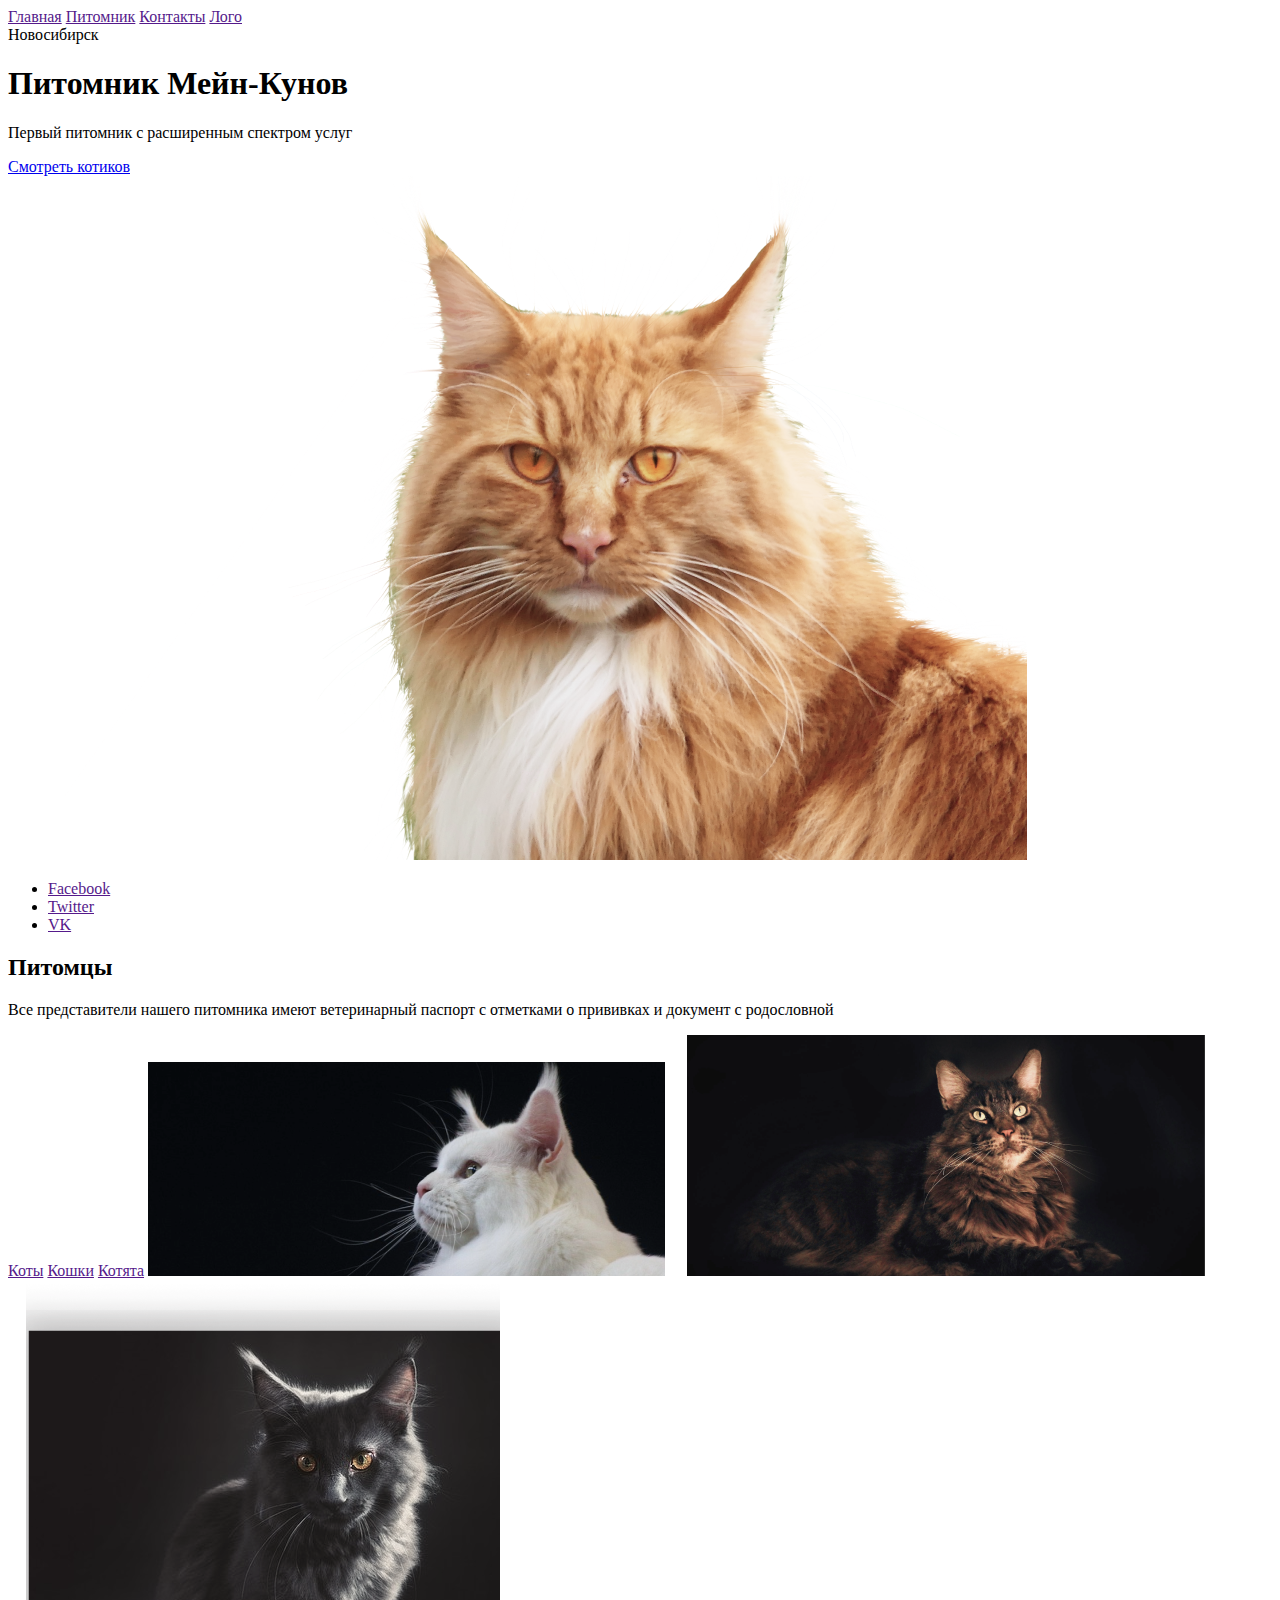
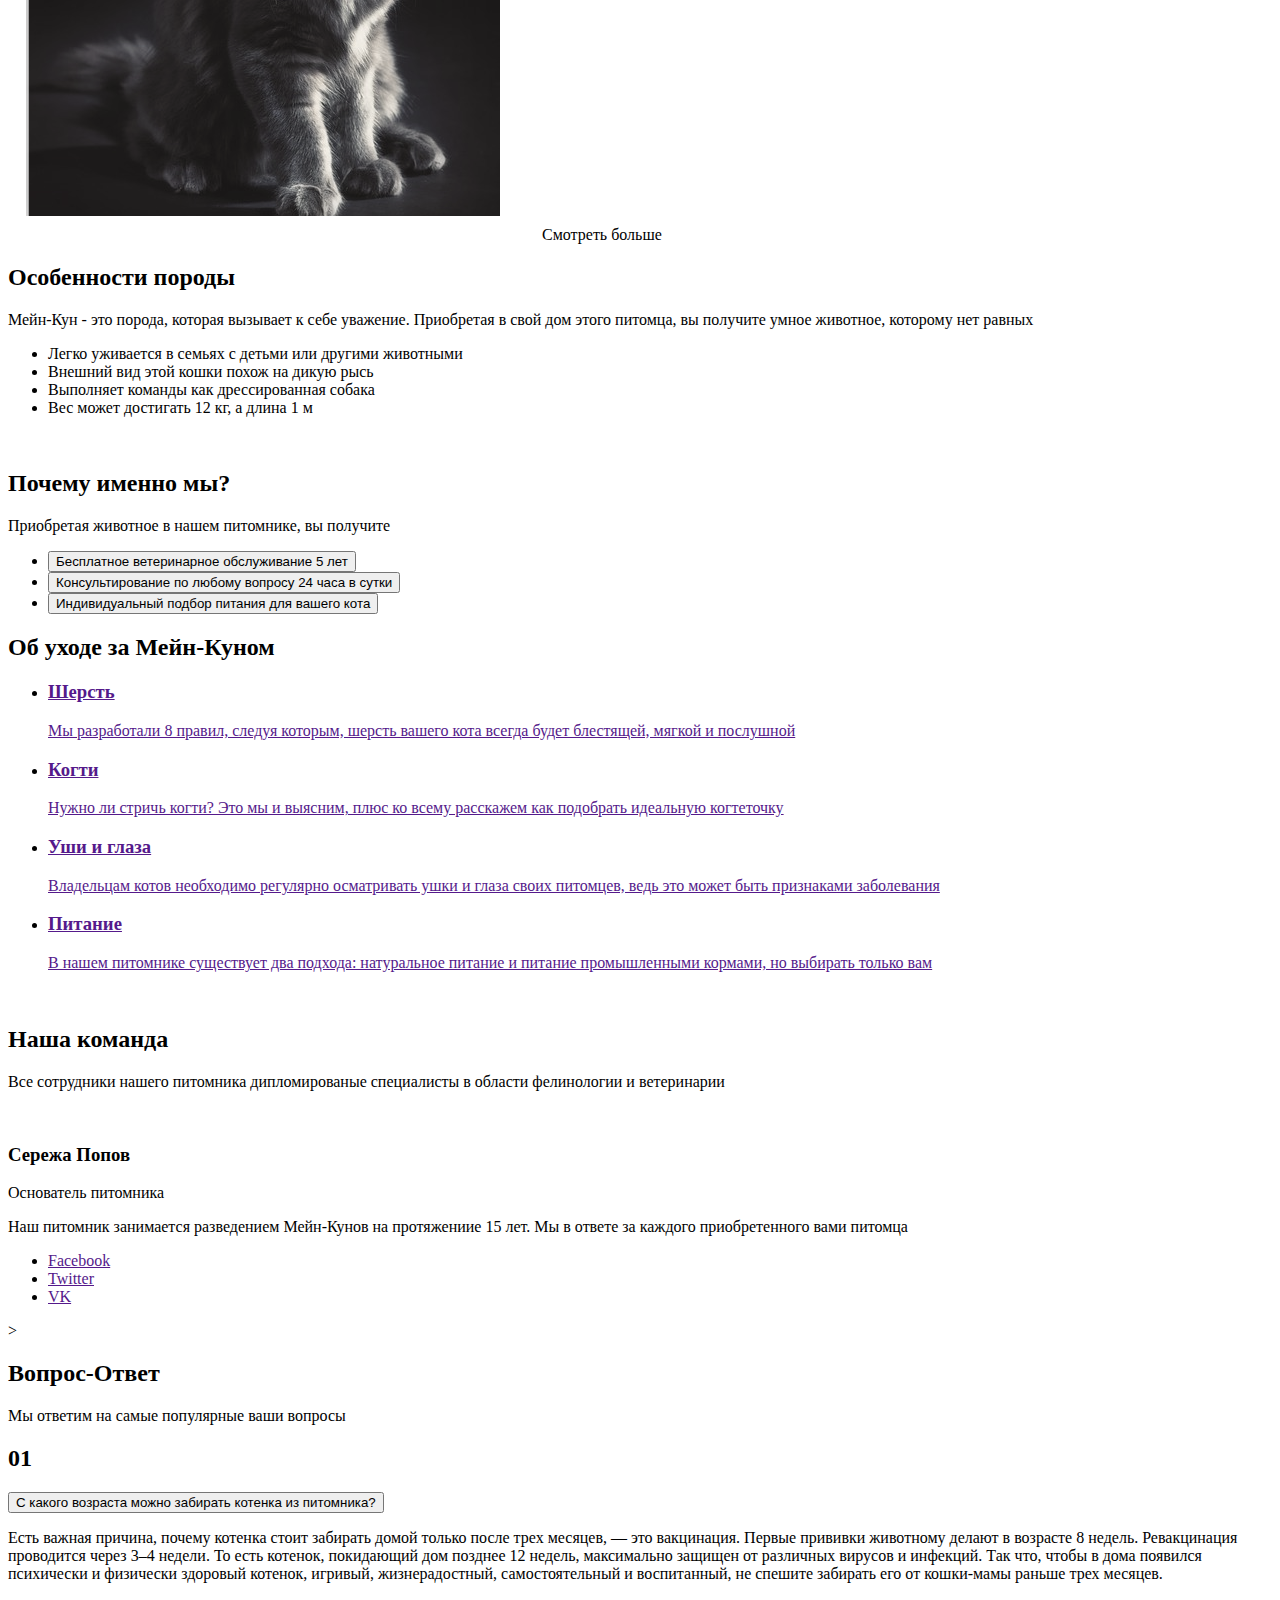
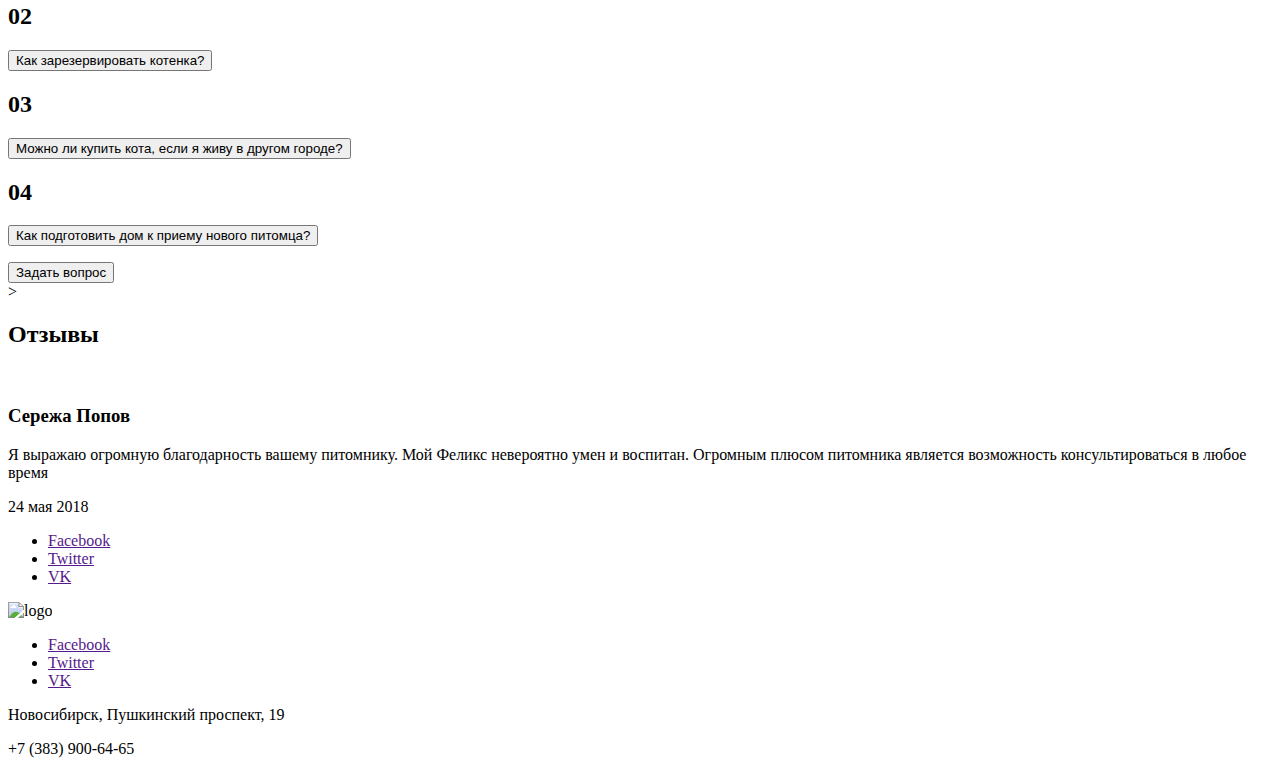
==== src/index.html @ afd48fa8 "first steps on scss" ====
<!DOCTYPE html>
<html lang="ru">
<head>
    <meta charset="UTF-8">
    <meta http-equiv="X-UA-Compatible" content="IE=edge">
    <meta name="viewport" content="width=device-width, initial-scale=1.0">
    <title>Питомник Мейн-Кунов</title>
</head>
<body class = "page">

    <header class = "header page__header">
        <div class="container">
            <nav class="nav__menu">
                <a href="" class="nav__menu-link">Главная</a>
                <a href="" class="nav__menu-link">Питомник</a>
                <a href="" class="nav__menu-link">Контакты</a>
                <a href="" class="nav__menu-logo">Лого</a>
            </nav>
            <div class="header__inner">     
                <span class = "header__inner-city txt">Новосибирск</span>
                <h1 class="header__inner-title">Питомник Мейн-Кунов</h1>
                <p class = "header__inner-pref txt">Первый питомник с расширенным спектром услуг</p>
                <a href="#" class="header__inner-link button">Смотреть котиков</a>
            </div> 
            <img src="img/MainCoon.png" alt="" class="header-cat">
        </div>
        <ul class="header__social">
            <li><a href="" class="header__social-link">Facebook</a></li>
            <li><a href="" class="header__social-link">Twitter</a></li>
            <li><a href="" class="header__social-link">VK</a></li>
        </ul>
    </header>

    <main class = "main page__main">

        <div class="container">

            <section class="main__pets"> <!--Питомцы-->
                <h2 class="main__pets-title title">Питомцы</h2>
                <p class="main__pets-pref txt">Все представители нашего питомника имеют ветеринарный паспорт с отметками о прививках и документ с родословной</p>
                <a href="" class="main__pets-menu">Коты</a>
                <a href="" class="main__pets-menu">Кошки</a>
                <a href="" class="main__pets-menu">Котята</a>
                <img src="img/MaskGroup.png" alt="Кот">
                <img src="img/MaskGroup0.png" alt="Кот">
                <img src="img/MaskGroup1.png" alt="Кот">
                <a class="main__pets-link button">Смотреть больше</a>
                <h2 class="h2">Особенности породы</h2>
                <p class="p-pets">Мейн-Кун - это порода, которая вызывает к себе уважение. Приобретая в свой дом этого питомца, вы получите умное животное, которому нет равных </p>
                <ul>
                    <li>Легко уживается в семьях с детьми или другими животными</li>
                    <li>Внешний вид этой кошки похож на дикую рысь</li>
                    <li>Выполняет команды как дрессированная собака</li>
                    <li>Вес может достигать 12 кг, а длина 1 м</li>
                </ul>
                <img src="http://placehold.it/200x50" alt="">
            </section>

            <section class="we"> <!--О нас-->
                <h2 class = "h2">Почему именно мы?</h2>
                <p class="p-pets">Приобретая  животное в нашем питомнике, вы получите</p>
                <ul>
                    <li><button class="btn-we"><img src="http://placehold.it/200x50" alt="">Бесплатное ветеринарное обслуживание 5 лет</button></li>
                    <li><button class="btn-we"><img src="http://placehold.it/200x50" alt="">Консультирование по любому вопросу 24 часа в сутки</button></li>
                    <li><button class="btn-we"><img src="http://placehold.it/200x50" alt="">Индивидуальный подбор питания для вашего кота</button></li>
                </ul>
            </section>

            <section class="care"> <!--Об уходе-->
                <h2 class="h2">Об уходе за Мейн-Куном</h2>
                <ul>
                    <li><a href="" class="a-care"><h3 class="h3">Шерсть</h3><p class="p-care">Мы разработали 8 правил, следуя которым, шерсть вашего кота всегда будет блестящей, мягкой и послушной</p></a></li>
                    <li><a href="" class="a-care"><h3 class="h3">Когти</h3><p class="p-care">Нужно ли стричь когти? Это мы и выясним, плюс ко всему расскажем как подобрать идеальную когтеточку</p></a></li>
                    <li><a href="" class="a-care"><h3 class="h3">Уши и глаза</h3><p class="p-care">Владельцам котов необходимо регулярно осматривать ушки и глаза своих питомцев, ведь это может быть признаками заболевания</p></a></li>
                    <li><a href="" class="a-care"><h3 class="h3">Питание</h3><p class="p-care">В нашем питомнике существует два подхода: натуральное питание и питание промышленными кормами, но выбирать только вам</p></a></li>
                </ul>
                <img src="http://placehold.it/200x50" alt="" class="img-care">
            </section>

            <section class="team"> <!--Наша команда-->
                <h2 class = "h2">Наша команда</h2>
                <p class="p-team">Все сотрудники нашего питомника дипломированые специалисты в области фелинологии и ветеринарии</p>
                <div class="mate">
                    <img src="http://placehold.it/200x50" alt="" class="img-mate">
                    <div class="txt-mate">
                        <h3 class="h3">Сережа Попов</h3>
                        <p class="p-post__mate">Основатель питомника</p>
                        <p class="p-info__mate">Наш питомник занимается разведением Мейн-Кунов на протяжениие 15 лет. Мы в ответе за каждого приобретенного вами питомца</p>
                        <ul>
                            <li><a href="" class="social-footer">Facebook</a></li>
                            <li><a href="" class="social-footer">Twitter</a></li>
                            <li><a href="" class="social-footer">VK</a></li>
                        </ul>
                    </div>
                </div>
            </section>

            <section class="question"> <!--Вопрос-ответ-->>
                <h2 class="h2">Вопрос-Ответ</h2>
                <p class="p-question">Мы ответим на самые популярные ваши вопросы</p>
                <div class="answer">
                    <h2 class="h-answer">01</h2>
                    <button class="accordion">С какого возраста можно забирать котенка из питомника?</button>
                    <div class="panel">
                        <p class="p-answer">
                            Есть важная причина, почему котенка стоит забирать домой только после трех месяцев, — это вакцинация. Первые прививки животному делают в возрасте 8 недель. Ревакцинация проводится через 3–4 недели. То есть котенок, покидающий дом позднее 12 недель, максимально защищен от различных вирусов и инфекций.

                            Так что, чтобы в дома появился психически и физически здоровый котенок, игривый, жизнерадостный, самостоятельный и воспитанный, не спешите забирать его от кошки-мамы раньше трех месяцев.
                        </p>
                    </div>
                </div>
                <div class="answer">
                    <h2 class="h-answer">02</h2>
                    <button class="accordion">Как зарезервировать котенка?</button>
                    <div class="panel">
                        <p class="p-answer">
                            
                        </p>
                    </div>
                </div>
                <div class="answer">
                    <h2 class="h-answer">03</h2>
                    <button class="accordion">Можно ли купить кота, если я живу в другом городе?</button>
                    <div class="panel">
                        <p class="p-answer">
                            
                        </p>
                    </div>
                </div>
                <div class="answer">
                    <h2 class="h-answer">04</h2>
                    <button class="accordion">Как подготовить дом к приему нового питомца? </button>
                    <div class="panel">
                        <p class="p-answer">
                            
                        </p>
                    </div>
                </div>
                <button class="btn-question">Задать вопрос</button>
            </section>
            
            <section class="reviews"><!--Отзывы-->>
                <h2 class="h2">Отзывы</h2>
                <div class="review">
                    <img src="http://placehold.it/200x50" alt="" class="img-review">
                    <div class="txt-review">
                        <h3 class="h3-review">Сережа Попов</h3>
                        <p class="p-info__review">Я выражаю огромную благодарность вашему питомнику.  Мой Феликс невероятно умен и воспитан. Огромным плюсом питомника является возможность консультироваться в любое время</p>
                        <div class="data">
                            <p class="p-data">24 мая 2018</p>
                        </div>
                        <ul>
                            <li><a href="" class="social-footer">Facebook</a></li>
                            <li><a href="" class="social-footer">Twitter</a></li>
                            <li><a href="" class="social-footer">VK</a></li>
                        </ul>
                    </div>
                </div>
            </section>

        </div>

    </main>
    <footer class = "footer">
        <img src="http://placehold.it/200x50" alt="logo" class="crown">
        <ul>
            <li><a href="" class="social-footer">Facebook</a></li>
            <li><a href="" class="social-footer">Twitter</a></li>
            <li><a href="" class="social-footer">VK</a></li>
        </ul>
        <p class="p-location">Новосибирск, Пушкинский проспект, 19</p>
        <p class="p-contacts">+7 (383) 900-64-65</p>
    </footer>
</body>
</html>
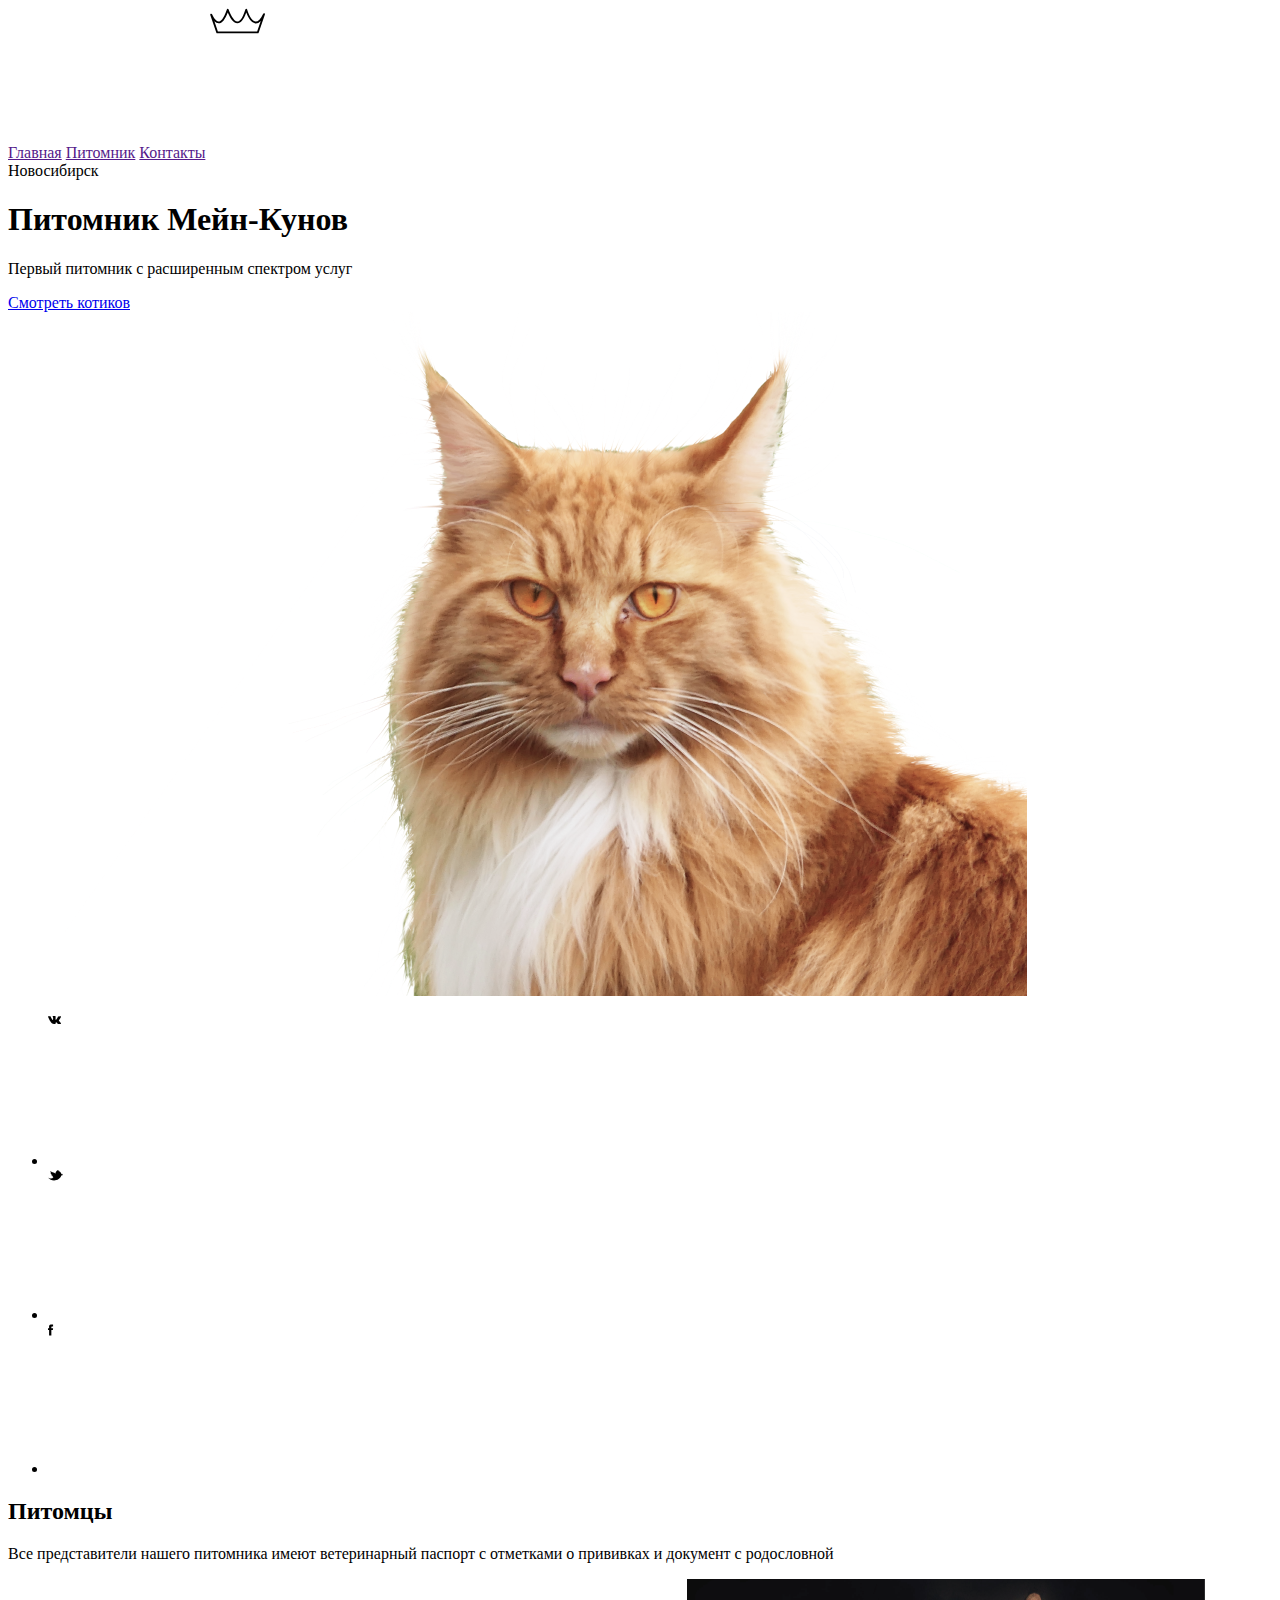
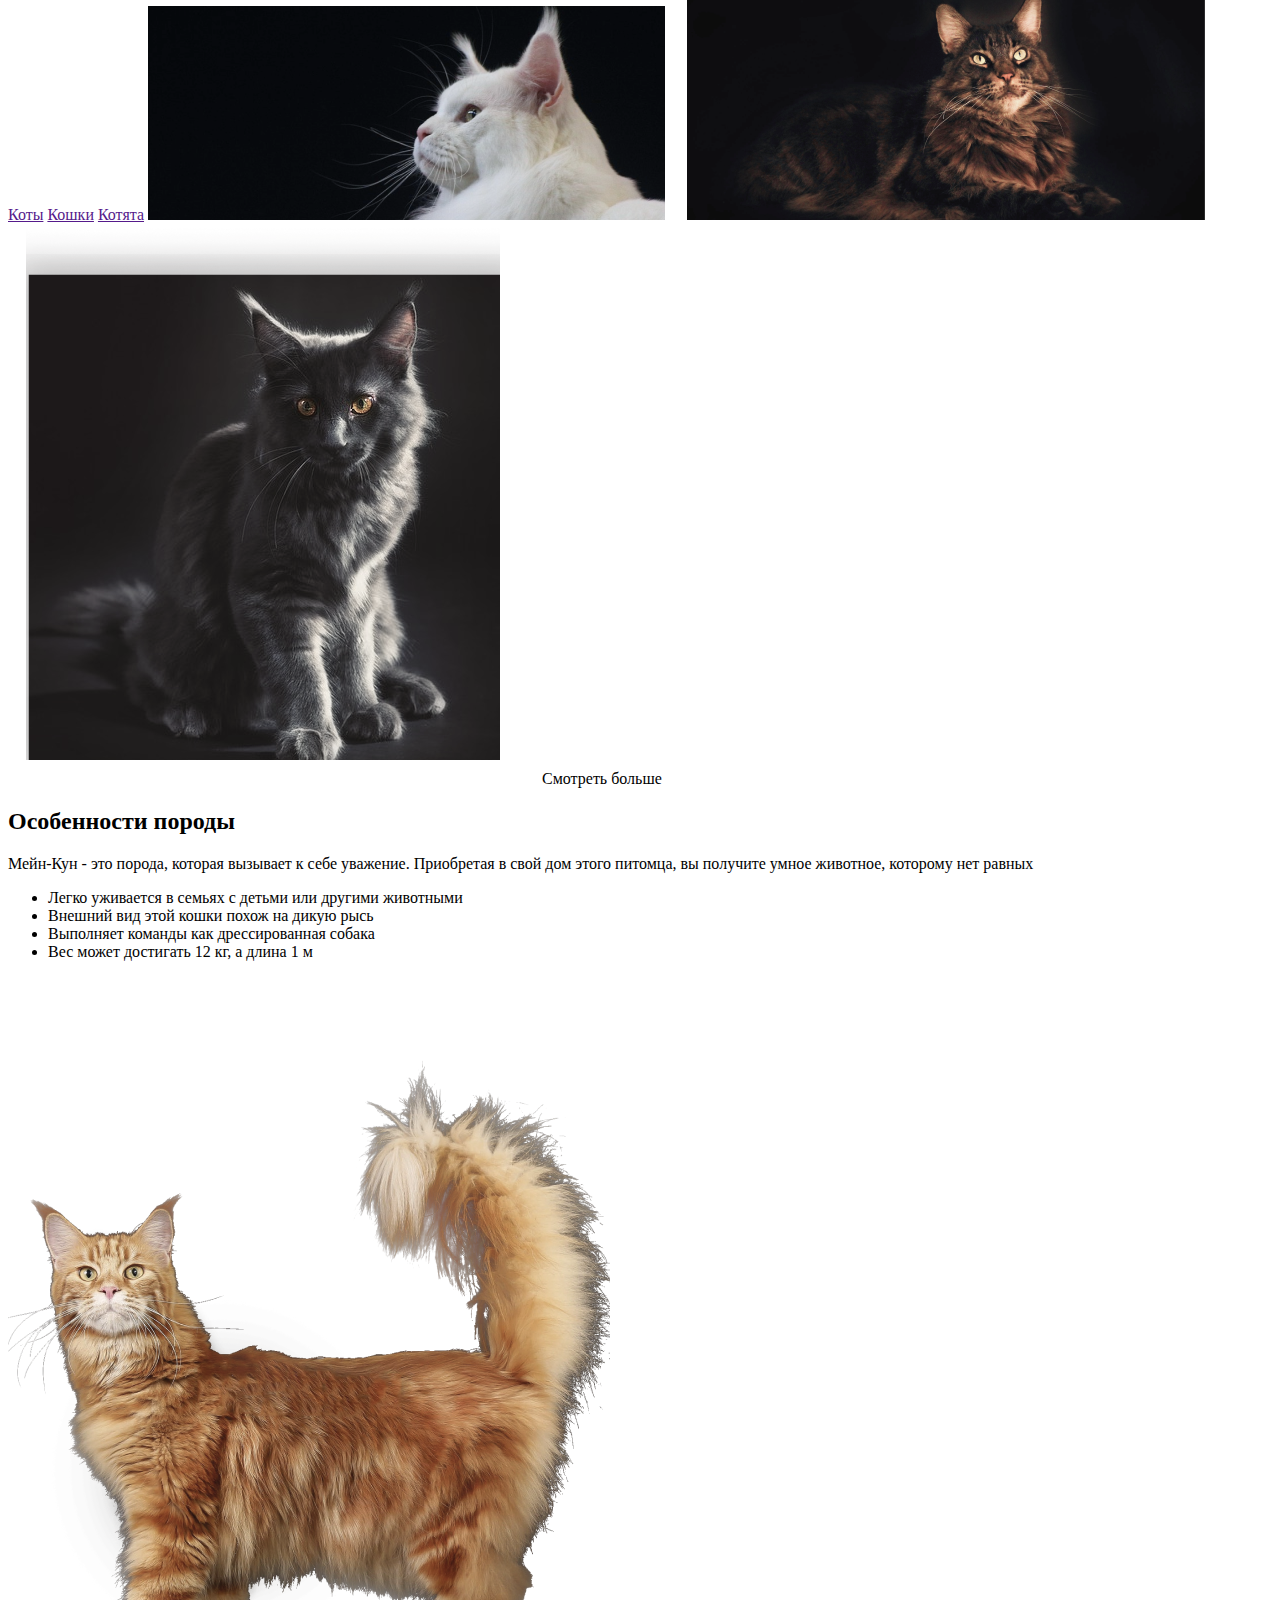
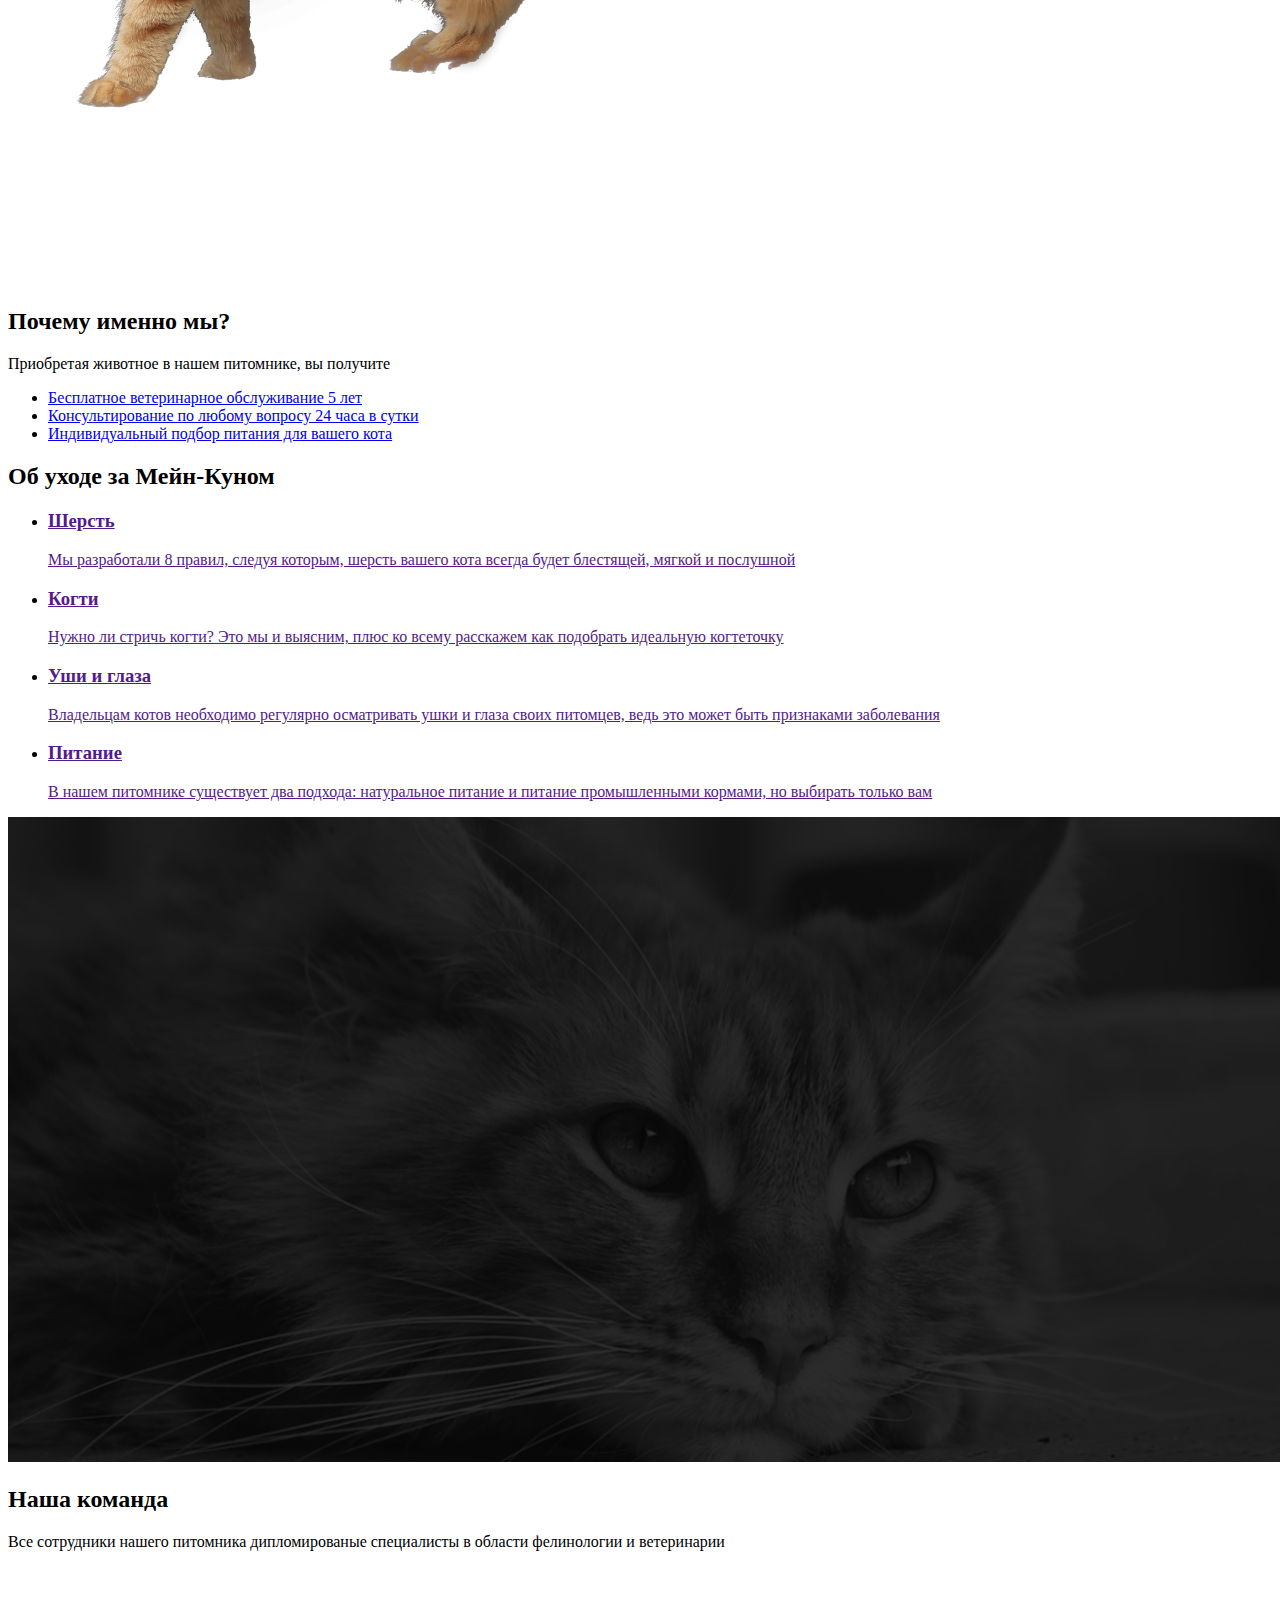
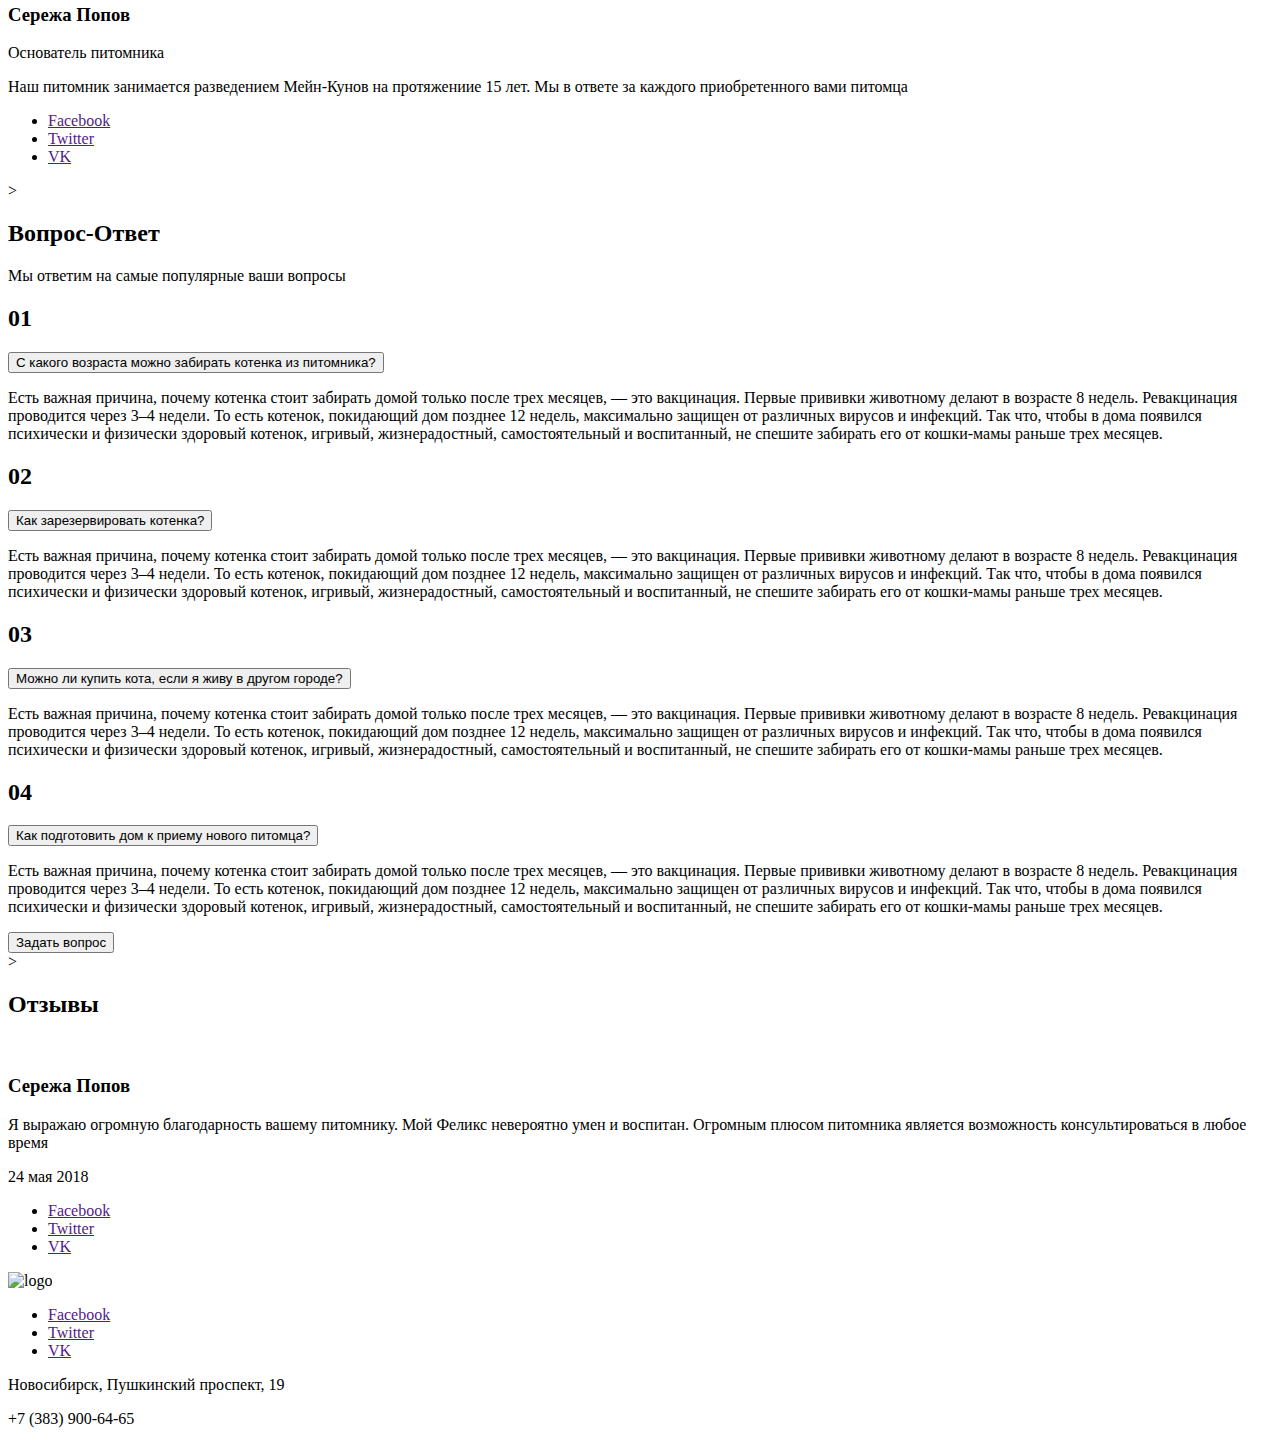
==== commit a3283e67: "working" ====
--- a/src/index.html
+++ b/src/index.html
@@ -14,20 +14,36 @@
                 <a href="" class="nav__menu-link">Главная</a>
                 <a href="" class="nav__menu-link">Питомник</a>
                 <a href="" class="nav__menu-link">Контакты</a>
-                <a href="" class="nav__menu-logo">Лого</a>
+                <a href="" class="nav__menu-logo">
+                    <svg class="nav__menu-crown crown">
+                        <use xlink:href="img/crown.svg#crown"></use>
+                    </svg>
+                </a>
             </nav>
             <div class="header__inner">     
                 <span class = "header__inner-city txt">Новосибирск</span>
                 <h1 class="header__inner-title">Питомник Мейн-Кунов</h1>
                 <p class = "header__inner-pref txt">Первый питомник с расширенным спектром услуг</p>
                 <a href="#" class="header__inner-link button">Смотреть котиков</a>
-            </div> 
-            <img src="img/MainCoon.png" alt="" class="header-cat">
+            </div>         
         </div>
+        <img src="img/MainCoon.png" alt="" class="header__image-cat">
         <ul class="header__social">
-            <li><a href="" class="header__social-link">Facebook</a></li>
-            <li><a href="" class="header__social-link">Twitter</a></li>
-            <li><a href="" class="header__social-link">VK</a></li>
+            <li class="header__social-item"><a href="" class="header__social-link">
+                <svg class="header__social-net net">
+                    <use xlink:href="img/vk.svg#vk"></use>
+                </svg>
+            </a></li>
+            <li class="header__social-item"><a href="" class="header__social-link">
+                <svg class="header__social-net net">
+                    <use xlink:href="img/twitter.svg#twitter"></use>
+                </svg>
+            </a></li>
+            <li class="header__social-item"><a href="" class="header__social-link">
+                <svg class="header__social-net net">
+                    <use xlink:href="img/facebook.svg#facebook"></use>
+                </svg>
+            </a></li>
         </ul>
     </header>
 
@@ -45,114 +61,120 @@
                 <img src="img/MaskGroup0.png" alt="Кот">
                 <img src="img/MaskGroup1.png" alt="Кот">
                 <a class="main__pets-link button">Смотреть больше</a>
-                <h2 class="h2">Особенности породы</h2>
-                <p class="p-pets">Мейн-Кун - это порода, которая вызывает к себе уважение. Приобретая в свой дом этого питомца, вы получите умное животное, которому нет равных </p>
+            </section>
+            <section class="main__preed">
+                <h2 class="main__preed-title">Особенности породы</h2>
+                <p class="main__preed-pref">Мейн-Кун - это порода, которая вызывает к себе уважение. Приобретая в свой дом этого питомца, вы получите умное животное, которому нет равных </p>
                 <ul>
                     <li>Легко уживается в семьях с детьми или другими животными</li>
                     <li>Внешний вид этой кошки похож на дикую рысь</li>
                     <li>Выполняет команды как дрессированная собака</li>
                     <li>Вес может достигать 12 кг, а длина 1 м</li>
                 </ul>
-                <img src="http://placehold.it/200x50" alt="">
+                <img src="img/котя3.png" alt="">
             </section>
 
-            <section class="we"> <!--О нас-->
-                <h2 class = "h2">Почему именно мы?</h2>
-                <p class="p-pets">Приобретая  животное в нашем питомнике, вы получите</p>
+            <section class="main__aboutus"> <!--О нас-->
+                <h2 class = "main__aboutus-title">Почему именно мы?</h2>
+                <p class="main__aboutus-pref">Приобретая  животное в нашем питомнике, вы получите</p>
                 <ul>
-                    <li><button class="btn-we"><img src="http://placehold.it/200x50" alt="">Бесплатное ветеринарное обслуживание 5 лет</button></li>
-                    <li><button class="btn-we"><img src="http://placehold.it/200x50" alt="">Консультирование по любому вопросу 24 часа в сутки</button></li>
-                    <li><button class="btn-we"><img src="http://placehold.it/200x50" alt="">Индивидуальный подбор питания для вашего кота</button></li>
+                    <li><a href="#" class="main__aboutus-button">Бесплатное ветеринарное обслуживание 5 лет</a></li>
+                    <li><a href="#" class="main__aboutus-button">Консультирование по любому вопросу 24 часа в сутки</a></li>
+                    <li><a href="#" class="main__aboutus-button">Индивидуальный подбор питания для вашего кота</a></li>
                 </ul>
             </section>
 
-            <section class="care"> <!--Об уходе-->
-                <h2 class="h2">Об уходе за Мейн-Куном</h2>
+            <section class="main__care"> <!--Об уходе-->
+                <h2 class="main__care-title">Об уходе за Мейн-Куном</h2>
                 <ul>
-                    <li><a href="" class="a-care"><h3 class="h3">Шерсть</h3><p class="p-care">Мы разработали 8 правил, следуя которым, шерсть вашего кота всегда будет блестящей, мягкой и послушной</p></a></li>
-                    <li><a href="" class="a-care"><h3 class="h3">Когти</h3><p class="p-care">Нужно ли стричь когти? Это мы и выясним, плюс ко всему расскажем как подобрать идеальную когтеточку</p></a></li>
-                    <li><a href="" class="a-care"><h3 class="h3">Уши и глаза</h3><p class="p-care">Владельцам котов необходимо регулярно осматривать ушки и глаза своих питомцев, ведь это может быть признаками заболевания</p></a></li>
-                    <li><a href="" class="a-care"><h3 class="h3">Питание</h3><p class="p-care">В нашем питомнике существует два подхода: натуральное питание и питание промышленными кормами, но выбирать только вам</p></a></li>
+                    <li><a href="" class="main__care-item"><h3 class="main__care-">Шерсть</h3><p class="p-care">Мы разработали 8 правил, следуя которым, шерсть вашего кота всегда будет блестящей, мягкой и послушной</p></a></li>
+                    <li><a href="" class="main__care-info"><h3 class="h3">Когти</h3><p class="p-care">Нужно ли стричь когти? Это мы и выясним, плюс ко всему расскажем как подобрать идеальную когтеточку</p></a></li>
+                    <li><a href="" class="main__care-info"><h3 class="h3">Уши и глаза</h3><p class="p-care">Владельцам котов необходимо регулярно осматривать ушки и глаза своих питомцев, ведь это может быть признаками заболевания</p></a></li>
+                    <li><a href="" class="main__care-info"><h3 class="h3">Питание</h3><p class="p-care">В нашем питомнике существует два подхода: натуральное питание и питание промышленными кормами, но выбирать только вам</p></a></li>
                 </ul>
-                <img src="http://placehold.it/200x50" alt="" class="img-care">
+                <img src="img/кот.png" alt="" class="main__care-background">
             </section>
 
-            <section class="team"> <!--Наша команда-->
-                <h2 class = "h2">Наша команда</h2>
-                <p class="p-team">Все сотрудники нашего питомника дипломированые специалисты в области фелинологии и ветеринарии</p>
-                <div class="mate">
+            <section class="main__team"> <!--Наша команда-->
+                <h2 class = "main__team-title">Наша команда</h2>
+                <p class="main__team-pref">Все сотрудники нашего питомника дипломированые специалисты в области фелинологии и ветеринарии</p>
+                <div class="main__team-mate">
                     <img src="http://placehold.it/200x50" alt="" class="img-mate">
-                    <div class="txt-mate">
-                        <h3 class="h3">Сережа Попов</h3>
-                        <p class="p-post__mate">Основатель питомника</p>
-                        <p class="p-info__mate">Наш питомник занимается разведением Мейн-Кунов на протяжениие 15 лет. Мы в ответе за каждого приобретенного вами питомца</p>
+                    <div class="main__team-infomate">
+                        <h3 class="main__team-name">Сережа Попов</h3>
+                        <p class="main__team-position">Основатель питомника</p>
+                        <p class="main__team-quote">Наш питомник занимается разведением Мейн-Кунов на протяжениие 15 лет. Мы в ответе за каждого приобретенного вами питомца</p>
                         <ul>
-                            <li><a href="" class="social-footer">Facebook</a></li>
-                            <li><a href="" class="social-footer">Twitter</a></li>
-                            <li><a href="" class="social-footer">VK</a></li>
+                            <li><a href="" class="main__team-social">Facebook</a></li>
+                            <li><a href="" class="main__team-social">Twitter</a></li>
+                            <li><a href="" class="main__team-social">VK</a></li>
                         </ul>
                     </div>
                 </div>
             </section>
 
-            <section class="question"> <!--Вопрос-ответ-->>
-                <h2 class="h2">Вопрос-Ответ</h2>
-                <p class="p-question">Мы ответим на самые популярные ваши вопросы</p>
-                <div class="answer">
-                    <h2 class="h-answer">01</h2>
-                    <button class="accordion">С какого возраста можно забирать котенка из питомника?</button>
-                    <div class="panel">
-                        <p class="p-answer">
+            <section class="main__question"> <!--Вопрос-ответ-->>
+                <h2 class="main__question-title">Вопрос-Ответ</h2>
+                <p class="main__question-pref">Мы ответим на самые популярные ваши вопросы</p>
+                <div class="main__question-answer">
+                    <h2 class="main__question-number">01</h2>
+                    <button class="main__question-accordion">С какого возраста можно забирать котенка из питомника?</button>
+                    <div class="main__question-panel">
+                        <p class="main__question-text">
                             Есть важная причина, почему котенка стоит забирать домой только после трех месяцев, — это вакцинация. Первые прививки животному делают в возрасте 8 недель. Ревакцинация проводится через 3–4 недели. То есть котенок, покидающий дом позднее 12 недель, максимально защищен от различных вирусов и инфекций.
 
                             Так что, чтобы в дома появился психически и физически здоровый котенок, игривый, жизнерадостный, самостоятельный и воспитанный, не спешите забирать его от кошки-мамы раньше трех месяцев.
                         </p>
                     </div>
                 </div>
-                <div class="answer">
-                    <h2 class="h-answer">02</h2>
-                    <button class="accordion">Как зарезервировать котенка?</button>
-                    <div class="panel">
-                        <p class="p-answer">
-                            
+                <div class="main__question-answer">
+                    <h2 class="main__question-number">02</h2>
+                    <button class="main__question-accordion">Как зарезервировать котенка?</button>
+                    <div class="main__question-panel">
+                        <p class="main__question-text">
+                            Есть важная причина, почему котенка стоит забирать домой только после трех месяцев, — это вакцинация. Первые прививки животному делают в возрасте 8 недель. Ревакцинация проводится через 3–4 недели. То есть котенок, покидающий дом позднее 12 недель, максимально защищен от различных вирусов и инфекций.
+
+                            Так что, чтобы в дома появился психически и физически здоровый котенок, игривый, жизнерадостный, самостоятельный и воспитанный, не спешите забирать его от кошки-мамы раньше трех месяцев.
                         </p>
                     </div>
                 </div>
-                <div class="answer">
-                    <h2 class="h-answer">03</h2>
-                    <button class="accordion">Можно ли купить кота, если я живу в другом городе?</button>
-                    <div class="panel">
-                        <p class="p-answer">
-                            
+                <div class="main__question-answer">
+                    <h2 class="main__question-number">03</h2>
+                    <button class="main__question-accordion">Можно ли купить кота, если я живу в другом городе?</button>
+                    <div class="main__question-panel">
+                        <p class="main__question-text">
+                            Есть важная причина, почему котенка стоит забирать домой только после трех месяцев, — это вакцинация. Первые прививки животному делают в возрасте 8 недель. Ревакцинация проводится через 3–4 недели. То есть котенок, покидающий дом позднее 12 недель, максимально защищен от различных вирусов и инфекций.
+
+                            Так что, чтобы в дома появился психически и физически здоровый котенок, игривый, жизнерадостный, самостоятельный и воспитанный, не спешите забирать его от кошки-мамы раньше трех месяцев.
                         </p>
                     </div>
                 </div>
-                <div class="answer">
-                    <h2 class="h-answer">04</h2>
-                    <button class="accordion">Как подготовить дом к приему нового питомца? </button>
-                    <div class="panel">
-                        <p class="p-answer">
-                            
+                <div class="main__question-answer">
+                    <h2 class="main__question-number">04</h2>
+                    <button class="main__question-accordion">Как подготовить дом к приему нового питомца?</button>
+                    <div class="main__question-panel">
+                        <p class="main__question-text">
+                            Есть важная причина, почему котенка стоит забирать домой только после трех месяцев, — это вакцинация. Первые прививки животному делают в возрасте 8 недель. Ревакцинация проводится через 3–4 недели. То есть котенок, покидающий дом позднее 12 недель, максимально защищен от различных вирусов и инфекций.
+
+                            Так что, чтобы в дома появился психически и физически здоровый котенок, игривый, жизнерадостный, самостоятельный и воспитанный, не спешите забирать его от кошки-мамы раньше трех месяцев.
                         </p>
                     </div>
                 </div>
-                <button class="btn-question">Задать вопрос</button>
+                <button class="main__team-button button">Задать вопрос</button>
             </section>
             
-            <section class="reviews"><!--Отзывы-->>
-                <h2 class="h2">Отзывы</h2>
-                <div class="review">
+            <section class="main__reviews"><!--Отзывы-->>
+                <h2 class="main__reviews-title">Отзывы</h2>
+                <div class="main__reviews-block">
                     <img src="http://placehold.it/200x50" alt="" class="img-review">
-                    <div class="txt-review">
-                        <h3 class="h3-review">Сережа Попов</h3>
-                        <p class="p-info__review">Я выражаю огромную благодарность вашему питомнику.  Мой Феликс невероятно умен и воспитан. Огромным плюсом питомника является возможность консультироваться в любое время</p>
-                        <div class="data">
-                            <p class="p-data">24 мая 2018</p>
-                        </div>
+                    <div class="main__reviews-review">
+                        <h3 class="main__reviews-name">Сережа Попов</h3>
+                        <p class="main__reviews-quote">Я выражаю огромную благодарность вашему питомнику.  Мой Феликс невероятно умен и воспитан. Огромным плюсом питомника является возможность консультироваться в любое время</p>
+                        <p class="main__reviews-data">24 мая 2018</p>
                         <ul>
-                            <li><a href="" class="social-footer">Facebook</a></li>
-                            <li><a href="" class="social-footer">Twitter</a></li>
-                            <li><a href="" class="social-footer">VK</a></li>
+                            <li><a href="" class="main__reviews-social">Facebook</a></li>
+                            <li><a href="" class="main__reviews-social">Twitter</a></li>
+                            <li><a href="" class="main__reviews-social">VK</a></li>
                         </ul>
                     </div>
                 </div>
@@ -162,14 +184,14 @@
 
     </main>
     <footer class = "footer">
-        <img src="http://placehold.it/200x50" alt="logo" class="crown">
+        <img src="http://placehold.it/200x50" alt="logo" class="footer-logo logo">
         <ul>
-            <li><a href="" class="social-footer">Facebook</a></li>
-            <li><a href="" class="social-footer">Twitter</a></li>
-            <li><a href="" class="social-footer">VK</a></li>
+            <li><a href="" class="footer-social">Facebook</a></li>
+            <li><a href="" class="footer-social">Twitter</a></li>
+            <li><a href="" class="footer-social">VK</a></li>
         </ul>
-        <p class="p-location">Новосибирск, Пушкинский проспект, 19</p>
-        <p class="p-contacts">+7 (383) 900-64-65</p>
+        <p class="footer-location">Новосибирск, Пушкинский проспект, 19</p>
+        <p class="footer-contacts">+7 (383) 900-64-65</p>
     </footer>
 </body>
 </html>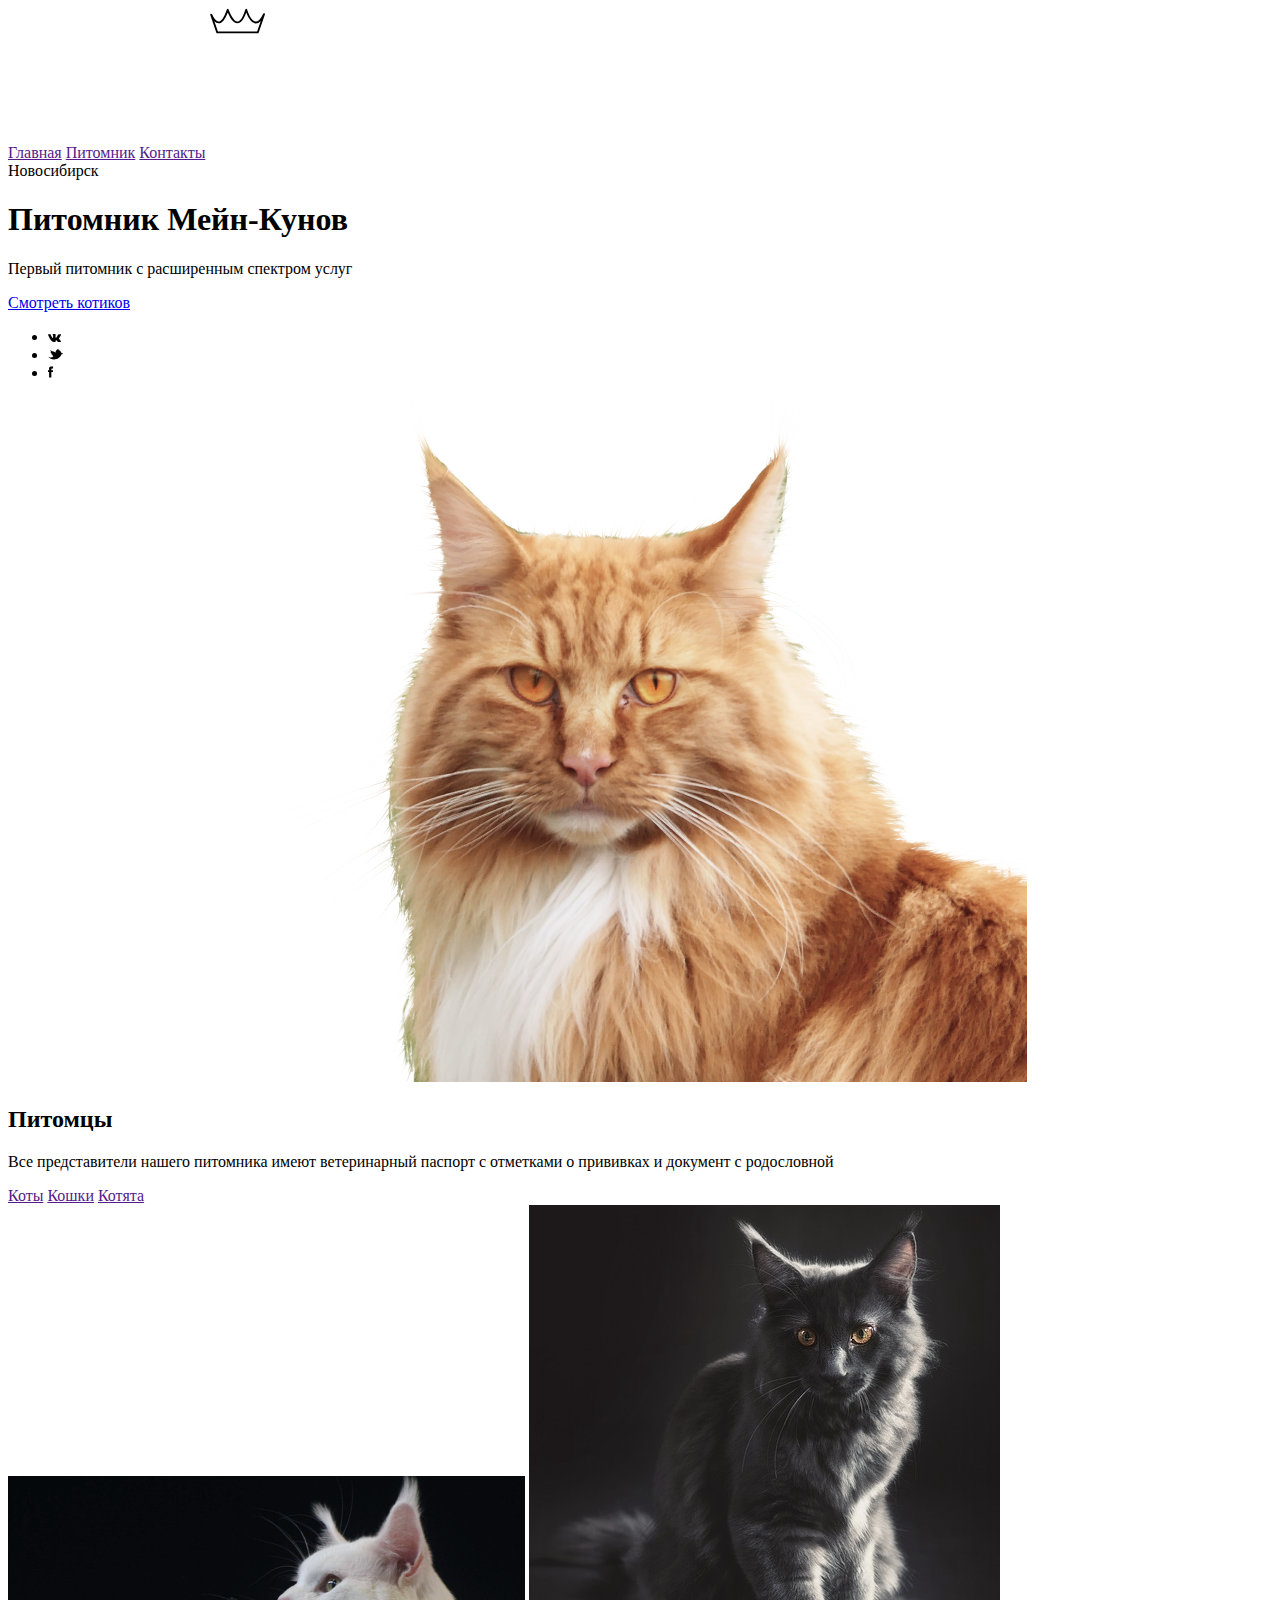
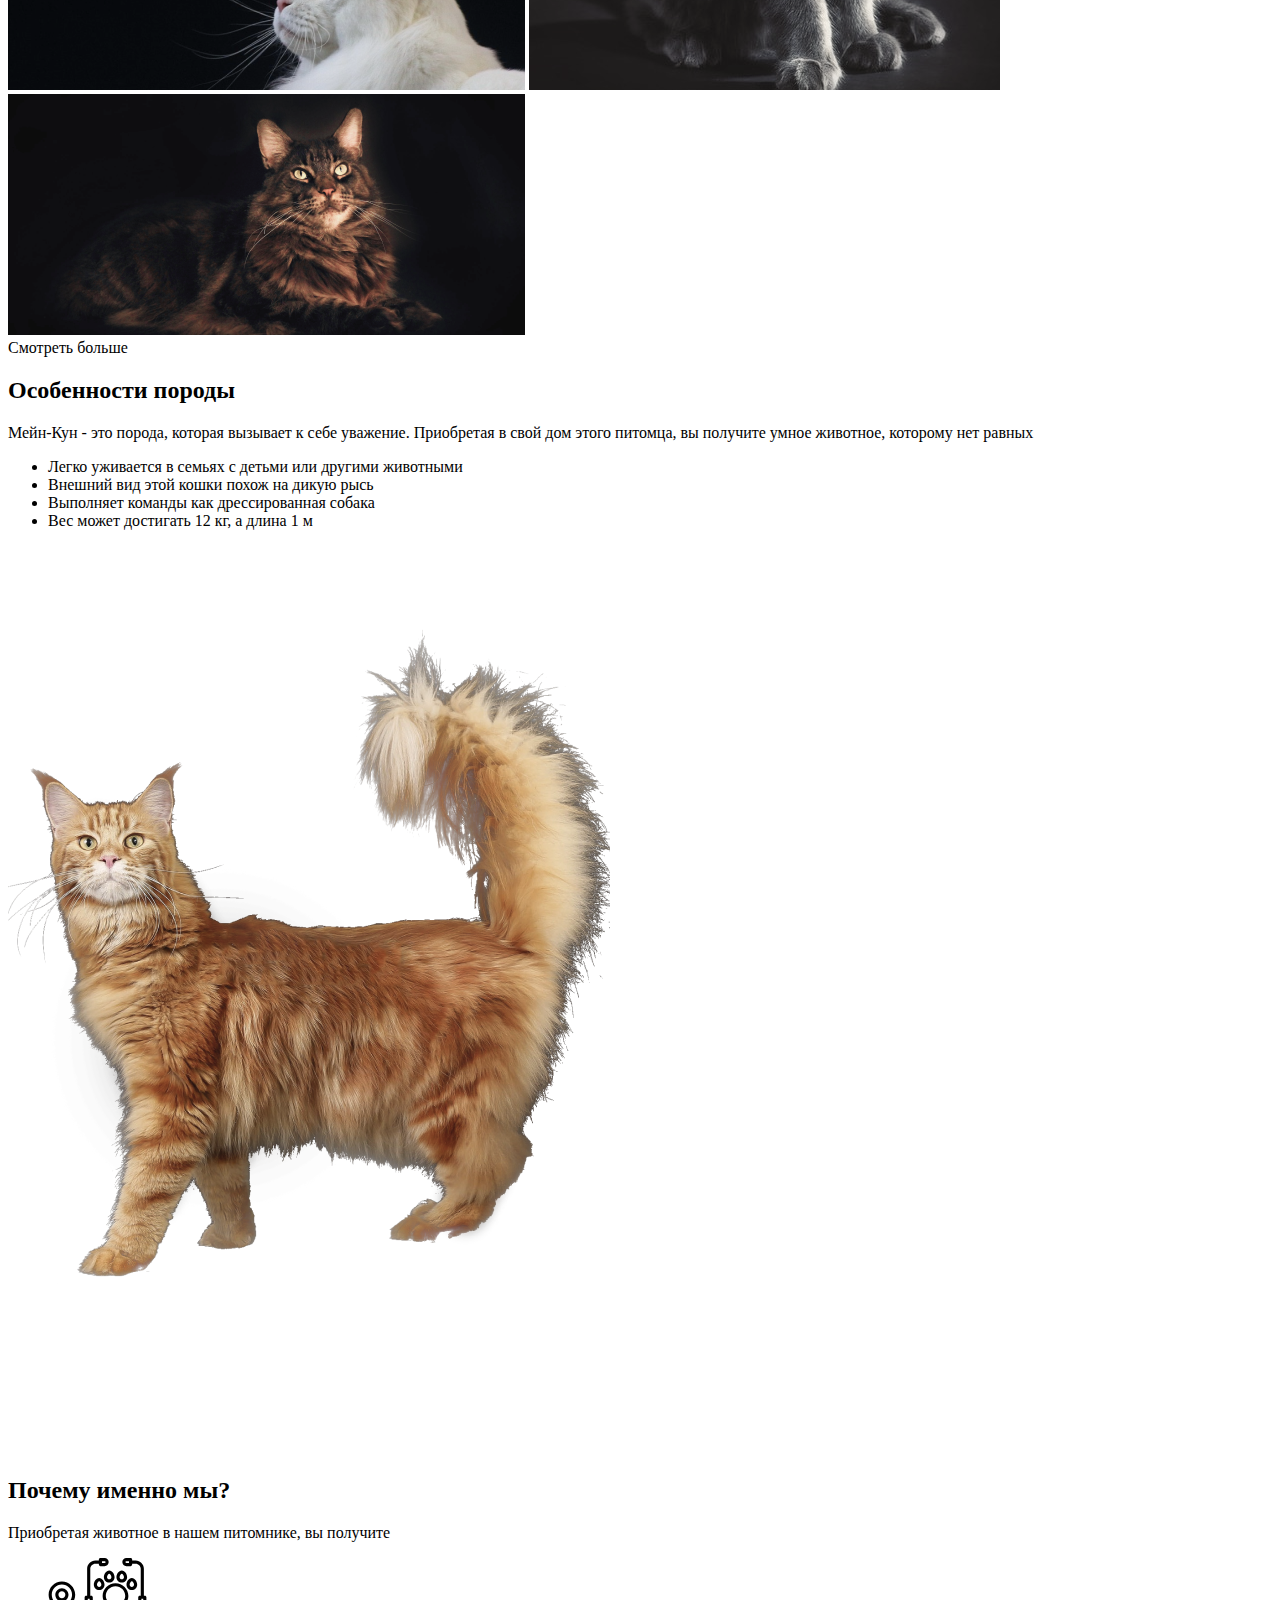
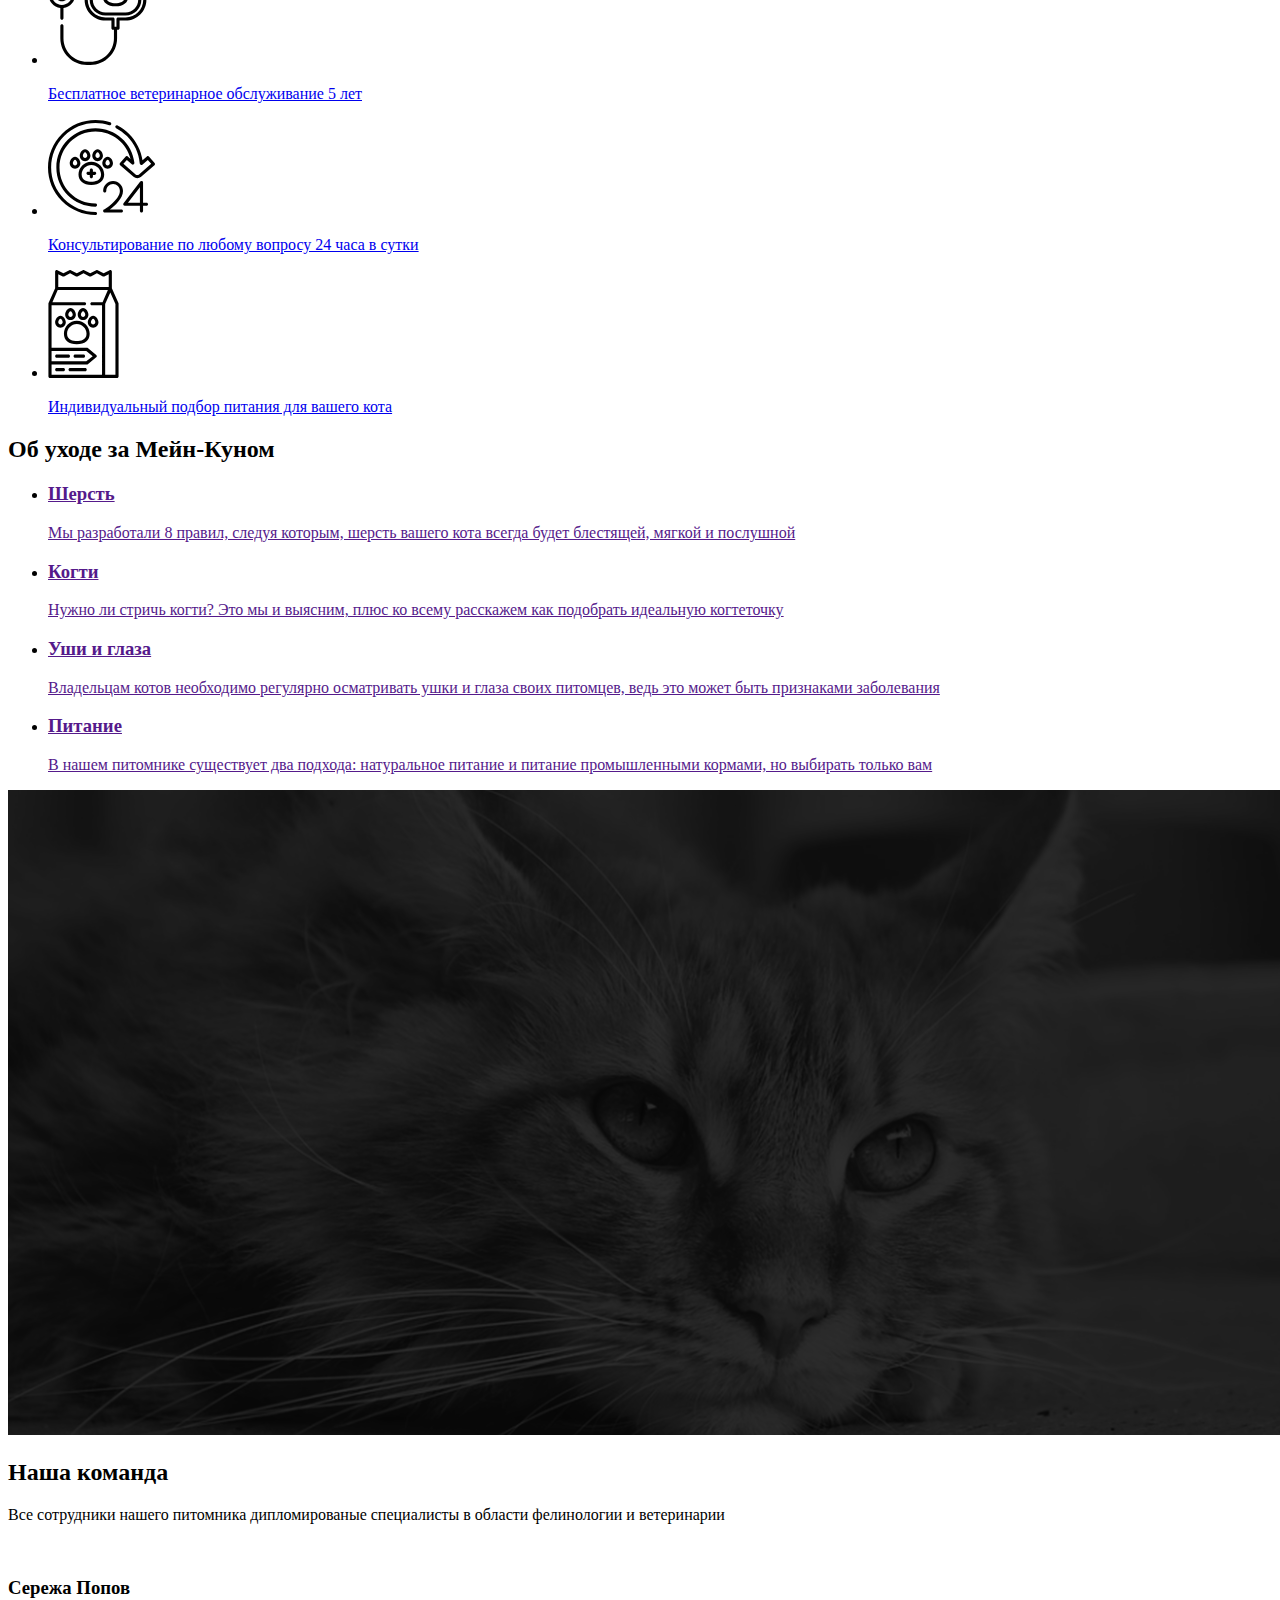
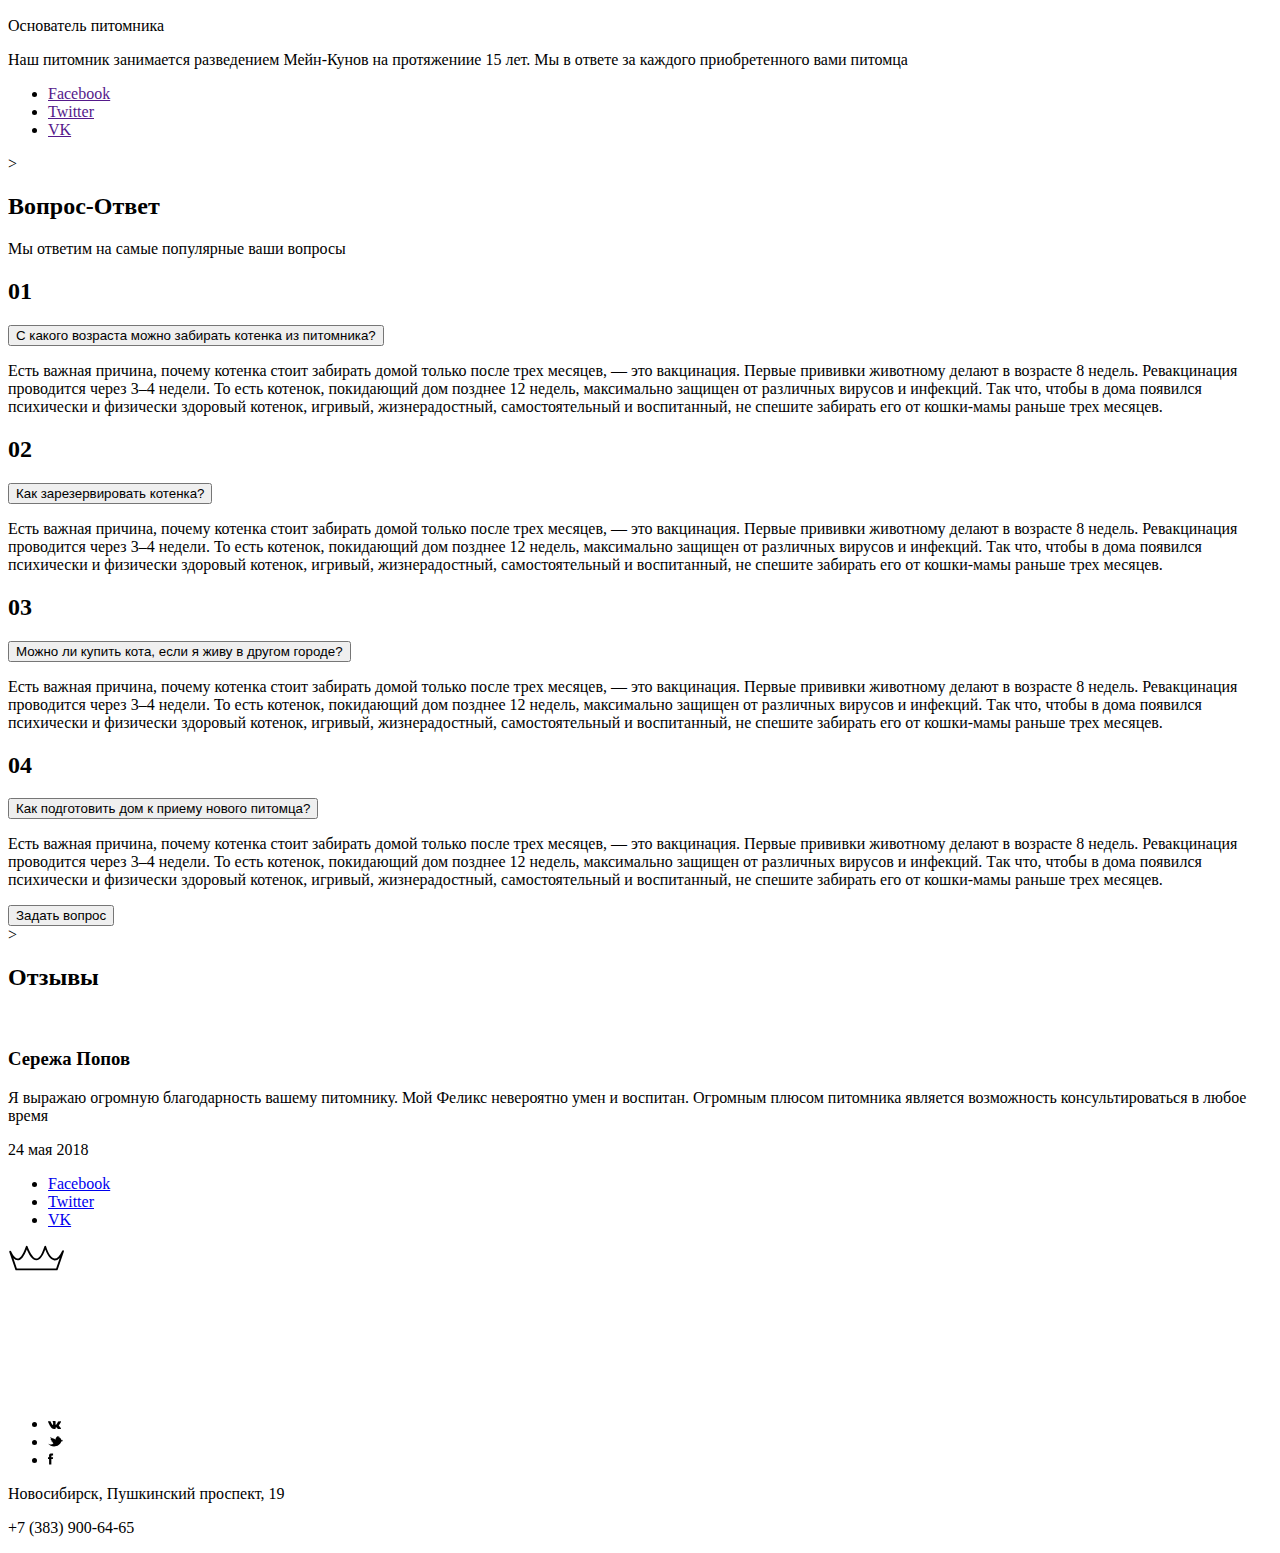
==== commit 98be4081: "20%" ====
--- a/src/index.html
+++ b/src/index.html
@@ -26,78 +26,115 @@
                 <p class = "header__inner-pref txt">Первый питомник с расширенным спектром услуг</p>
                 <a href="#" class="header__inner-link button">Смотреть котиков</a>
             </div>         
+            <div class="header-social">
+                <ul class="header__social-list">
+                    <li class="header__social-item"><a href="" class="header__social-link">
+                        <svg class="header__social-net net" width="13" height="8" viewBox="0 0 13 8">
+                            <use xlink:href="img/vk.svg#vk"></use>
+                        </svg>
+                    </a></li>
+                    <li class="header__social-item"><a href="" class="header__social-link">
+                        <svg class="header__social-net net" width="16" height="11" viewBox="0 0 16 11">
+                            <use xlink:href="img/twitter.svg#twitter"></use>
+                        </svg>
+                    </a></li>
+                    <li class="header__social-item"><a href="" class="header__social-link">
+                        <svg class="header__social-net net" width="6" height="12" viewBox="0 0 6 12">
+                            <use xlink:href="img/facebook.svg#facebook"></use>
+                        </svg>
+                    </a></li>
+                </ul>
+            </div>
         </div>
         <img src="img/MainCoon.png" alt="" class="header__image-cat">
-        <ul class="header__social">
-            <li class="header__social-item"><a href="" class="header__social-link">
-                <svg class="header__social-net net">
-                    <use xlink:href="img/vk.svg#vk"></use>
-                </svg>
-            </a></li>
-            <li class="header__social-item"><a href="" class="header__social-link">
-                <svg class="header__social-net net">
-                    <use xlink:href="img/twitter.svg#twitter"></use>
-                </svg>
-            </a></li>
-            <li class="header__social-item"><a href="" class="header__social-link">
-                <svg class="header__social-net net">
-                    <use xlink:href="img/facebook.svg#facebook"></use>
-                </svg>
-            </a></li>
-        </ul>
     </header>
 
     <main class = "main page__main">
 
-        <div class="container">
-
             <section class="main__pets"> <!--Питомцы-->
-                <h2 class="main__pets-title title">Питомцы</h2>
-                <p class="main__pets-pref txt">Все представители нашего питомника имеют ветеринарный паспорт с отметками о прививках и документ с родословной</p>
-                <a href="" class="main__pets-menu">Коты</a>
-                <a href="" class="main__pets-menu">Кошки</a>
-                <a href="" class="main__pets-menu">Котята</a>
-                <img src="img/MaskGroup.png" alt="Кот">
-                <img src="img/MaskGroup0.png" alt="Кот">
-                <img src="img/MaskGroup1.png" alt="Кот">
-                <a class="main__pets-link button">Смотреть больше</a>
-            </section>
-            <section class="main__preed">
-                <h2 class="main__preed-title">Особенности породы</h2>
-                <p class="main__preed-pref">Мейн-Кун - это порода, которая вызывает к себе уважение. Приобретая в свой дом этого питомца, вы получите умное животное, которому нет равных </p>
-                <ul>
-                    <li>Легко уживается в семьях с детьми или другими животными</li>
-                    <li>Внешний вид этой кошки похож на дикую рысь</li>
-                    <li>Выполняет команды как дрессированная собака</li>
-                    <li>Вес может достигать 12 кг, а длина 1 м</li>
-                </ul>
-                <img src="img/котя3.png" alt="">
+                <div class="container">
+                    <h2 class="main__pets-title title">Питомцы</h2>
+                    <p class="main__pets-pref txt">Все представители нашего питомника имеют ветеринарный паспорт с отметками о прививках и документ с родословной</p>
+                    <div class="main__pets-menu menu">
+                        <a href="" class="main__pets-item item">Коты</a>
+                        <a href="" class="main__pets-item item">Кошки</a>
+                        <a href="" class="main__pets-item item">Котята</a>
+                    </div>
+                    <div class="main__pets-collage">
+                        <img src="img/MaskGroup.png" alt="Кот" >
+                        <img src="img/MaskGroup1.png" alt="Кот">
+                        <img src="img/MaskGroup0.png" alt="Кот">
+                    </div>
+                    <a class="main__pets-link button">Смотреть больше</a>
+                </section>
+                <section class="main__preed">
+                    <h2 class="main__preed-title title">Особенности породы</h2>
+                    <p class="main__preed-pref txt">Мейн-Кун - это порода, которая вызывает к себе уважение. Приобретая в свой дом этого питомца, вы получите умное животное, которому нет равных </p>
+                    <ul>
+                        <li>Легко уживается в семьях с детьми или другими животными</li>
+                        <li>Внешний вид этой кошки похож на дикую рысь</li>
+                        <li>Выполняет команды как дрессированная собака</li>
+                        <li>Вес может достигать 12 кг, а длина 1 м</li>
+                    </ul>
+                    <img src="img/котя3.png" alt="">
+                </div>
             </section>
 
             <section class="main__aboutus"> <!--О нас-->
-                <h2 class = "main__aboutus-title">Почему именно мы?</h2>
-                <p class="main__aboutus-pref">Приобретая  животное в нашем питомнике, вы получите</p>
-                <ul>
-                    <li><a href="#" class="main__aboutus-button">Бесплатное ветеринарное обслуживание 5 лет</a></li>
-                    <li><a href="#" class="main__aboutus-button">Консультирование по любому вопросу 24 часа в сутки</a></li>
-                    <li><a href="#" class="main__aboutus-button">Индивидуальный подбор питания для вашего кота</a></li>
-                </ul>
+                <div class="container">
+                    <h2 class = "main__aboutus-title title">Почему именно мы?</h2>
+                    <p class="main__aboutus-pref txt">Приобретая  животное в нашем питомнике, вы получите</p>
+                    <ul class="main__aboutus-list">
+                        <li class="main__aboutus-item">
+                            <a href="#" class="main__aboutus-button">
+                                <div class="main__aboutus-picture">
+                                    <svg class="main__aboutus-logo" width="99" height="107"     viewBox="0 0 99 107">
+                                        <use xlink:href="img/aboutus1.svg#aboutus1"></use>
+                                    </svg>
+                                </div>
+                                    <p class="main__aboutus-description">Бесплатное ветеринарное обслуживание 5 лет</p>  
+                            </a>
+                        </li>
+                        <li class="main__aboutus-item">
+                            <a href="#" class="main__aboutus-button">
+                                <div class="main__aboutus-picture">
+                                    <svg class="main__aboutus-logo" width="107" height="97" viewBox="0 0 107 97">
+                                        <use xlink:href="img/aboutus2.svg#aboutus2"></use>
+                                    </svg>
+                                </div>
+                                <p class="main__aboutus-description">Консультирование по любому вопросу 24 часа в сутки</p>
+                            </a>
+                        </li>
+                        <li class="main__aboutus-item">
+                            <a href="#" class="main__aboutus-button">
+                                <div class="main__aboutus-picture">
+                                    <svg class="main__aboutus-logo" width="71" height="108" viewBox="0 0 71 108">
+                                        <use xlink:href="img/aboutus3.svg#aboutus3"></use>
+                                    </svg>
+                                </div>
+                                <p class="main__aboutus-description">Индивидуальный подбор питания для вашего кота</p>
+                            </a>
+                        </li>
+                    </ul>
+                </div>
             </section>
 
             <section class="main__care"> <!--Об уходе-->
-                <h2 class="main__care-title">Об уходе за Мейн-Куном</h2>
-                <ul>
-                    <li><a href="" class="main__care-item"><h3 class="main__care-">Шерсть</h3><p class="p-care">Мы разработали 8 правил, следуя которым, шерсть вашего кота всегда будет блестящей, мягкой и послушной</p></a></li>
-                    <li><a href="" class="main__care-info"><h3 class="h3">Когти</h3><p class="p-care">Нужно ли стричь когти? Это мы и выясним, плюс ко всему расскажем как подобрать идеальную когтеточку</p></a></li>
-                    <li><a href="" class="main__care-info"><h3 class="h3">Уши и глаза</h3><p class="p-care">Владельцам котов необходимо регулярно осматривать ушки и глаза своих питомцев, ведь это может быть признаками заболевания</p></a></li>
-                    <li><a href="" class="main__care-info"><h3 class="h3">Питание</h3><p class="p-care">В нашем питомнике существует два подхода: натуральное питание и питание промышленными кормами, но выбирать только вам</p></a></li>
-                </ul>
+                <div class="container">
+                    <h2 class="main__care-title title">Об уходе за Мейн-Куном</h2>
+                    <ul>
+                        <li><a href="" class="main__care-item"><h3 class="main__care-">Шерсть</h3><p class="p-care">Мы разработали 8 правил, следуя которым, шерсть вашего кота всегда будет блестящей, мягкой и послушной</p></a></li>
+                        <li><a href="" class="main__care-info"><h3 class="h3">Когти</h3><p class="p-care">Нужно ли стричь когти? Это мы и выясним, плюс ко всему расскажем как подобрать идеальную когтеточку</p></a></li>
+                        <li><a href="" class="main__care-info"><h3 class="h3">Уши и глаза</h3><p class="p-care">Владельцам котов необходимо регулярно осматривать ушки и глаза своих питомцев, ведь это может быть признаками заболевания</p></a></li>
+                        <li><a href="" class="main__care-info"><h3 class="h3">Питание</h3><p class="p-care">В нашем питомнике существует два подхода: натуральное питание и питание промышленными кормами, но выбирать только вам</p></a></li>
+                    </ul>
+                </div>
                 <img src="img/кот.png" alt="" class="main__care-background">
             </section>
 
             <section class="main__team"> <!--Наша команда-->
-                <h2 class = "main__team-title">Наша команда</h2>
-                <p class="main__team-pref">Все сотрудники нашего питомника дипломированые специалисты в области фелинологии и ветеринарии</p>
+                <h2 class = "main__team-title title">Наша команда</h2>
+                <p class="main__team-pref txt">Все сотрудники нашего питомника дипломированые специалисты в области фелинологии и ветеринарии</p>
                 <div class="main__team-mate">
                     <img src="http://placehold.it/200x50" alt="" class="img-mate">
                     <div class="main__team-infomate">
@@ -114,8 +151,8 @@
             </section>
 
             <section class="main__question"> <!--Вопрос-ответ-->>
-                <h2 class="main__question-title">Вопрос-Ответ</h2>
-                <p class="main__question-pref">Мы ответим на самые популярные ваши вопросы</p>
+                <h2 class="main__question-title title">Вопрос-Ответ</h2>
+                <p class="main__question-pref txt">Мы ответим на самые популярные ваши вопросы</p>
                 <div class="main__question-answer">
                     <h2 class="main__question-number">01</h2>
                     <button class="main__question-accordion">С какого возраста можно забирать котенка из питомника?</button>
@@ -164,7 +201,7 @@
             </section>
             
             <section class="main__reviews"><!--Отзывы-->>
-                <h2 class="main__reviews-title">Отзывы</h2>
+                <h2 class="main__reviews-title title">Отзывы</h2>
                 <div class="main__reviews-block">
                     <img src="http://placehold.it/200x50" alt="" class="img-review">
                     <div class="main__reviews-review">
@@ -172,9 +209,9 @@
                         <p class="main__reviews-quote">Я выражаю огромную благодарность вашему питомнику.  Мой Феликс невероятно умен и воспитан. Огромным плюсом питомника является возможность консультироваться в любое время</p>
                         <p class="main__reviews-data">24 мая 2018</p>
                         <ul>
-                            <li><a href="" class="main__reviews-social">Facebook</a></li>
-                            <li><a href="" class="main__reviews-social">Twitter</a></li>
-                            <li><a href="" class="main__reviews-social">VK</a></li>
+                            <li><a href="#" class="main__reviews-social">Facebook</a></li>
+                            <li><a href="#" class="main__reviews-social">Twitter</a></li>
+                            <li><a href="#" class="main__reviews-social">VK</a></li>
                         </ul>
                     </div>
                 </div>
@@ -184,14 +221,34 @@
 
     </main>
     <footer class = "footer">
-        <img src="http://placehold.it/200x50" alt="logo" class="footer-logo logo">
-        <ul>
-            <li><a href="" class="footer-social">Facebook</a></li>
-            <li><a href="" class="footer-social">Twitter</a></li>
-            <li><a href="" class="footer-social">VK</a></li>
-        </ul>
-        <p class="footer-location">Новосибирск, Пушкинский проспект, 19</p>
-        <p class="footer-contacts">+7 (383) 900-64-65</p>
+        <div class="container"> 
+            <div class="footer__components">  
+                <a href="" class="footer-logo">
+                    <svg class="footer-crown crown">
+                        <use xlink:href="img/crown.svg#crown"></use>
+                    </svg>
+                </a>
+                <ul class="footer__social-list">
+                    <li class="footer__social-item"><a href="" class="footer__social-link">
+                        <svg class="footer__social-net net" width="13" height="8" viewBox="0 0 13 8">
+                            <use xlink:href="img/vk.svg#vk"></use>
+                        </svg>
+                    </a></li>
+                    <li class="footer__social-item"><a href="" class="footer__social-link">
+                        <svg class="footer__social-net net" width="16" height="11" viewBox="0 0 16 11">
+                            <use xlink:href="img/twitter.svg#twitter"></use>
+                        </svg>
+                    </a></li>
+                    <li class="footer__social-item"><a href="" class="footer__social-link">
+                        <svg class="footer__social-net net" width="6" height="12" viewBox="0 0 6 12">
+                            <use xlink:href="img/facebook.svg#facebook"></use>
+                        </svg>
+                    </a></li>
+                </ul>
+                <p class="footer-location">Новосибирск, Пушкинский проспект, 19</p>
+                <p class="footer-contacts">+7 (383) 900-64-65</p>
+            </div> 
+        </div>
     </footer>
 </body>
 </html>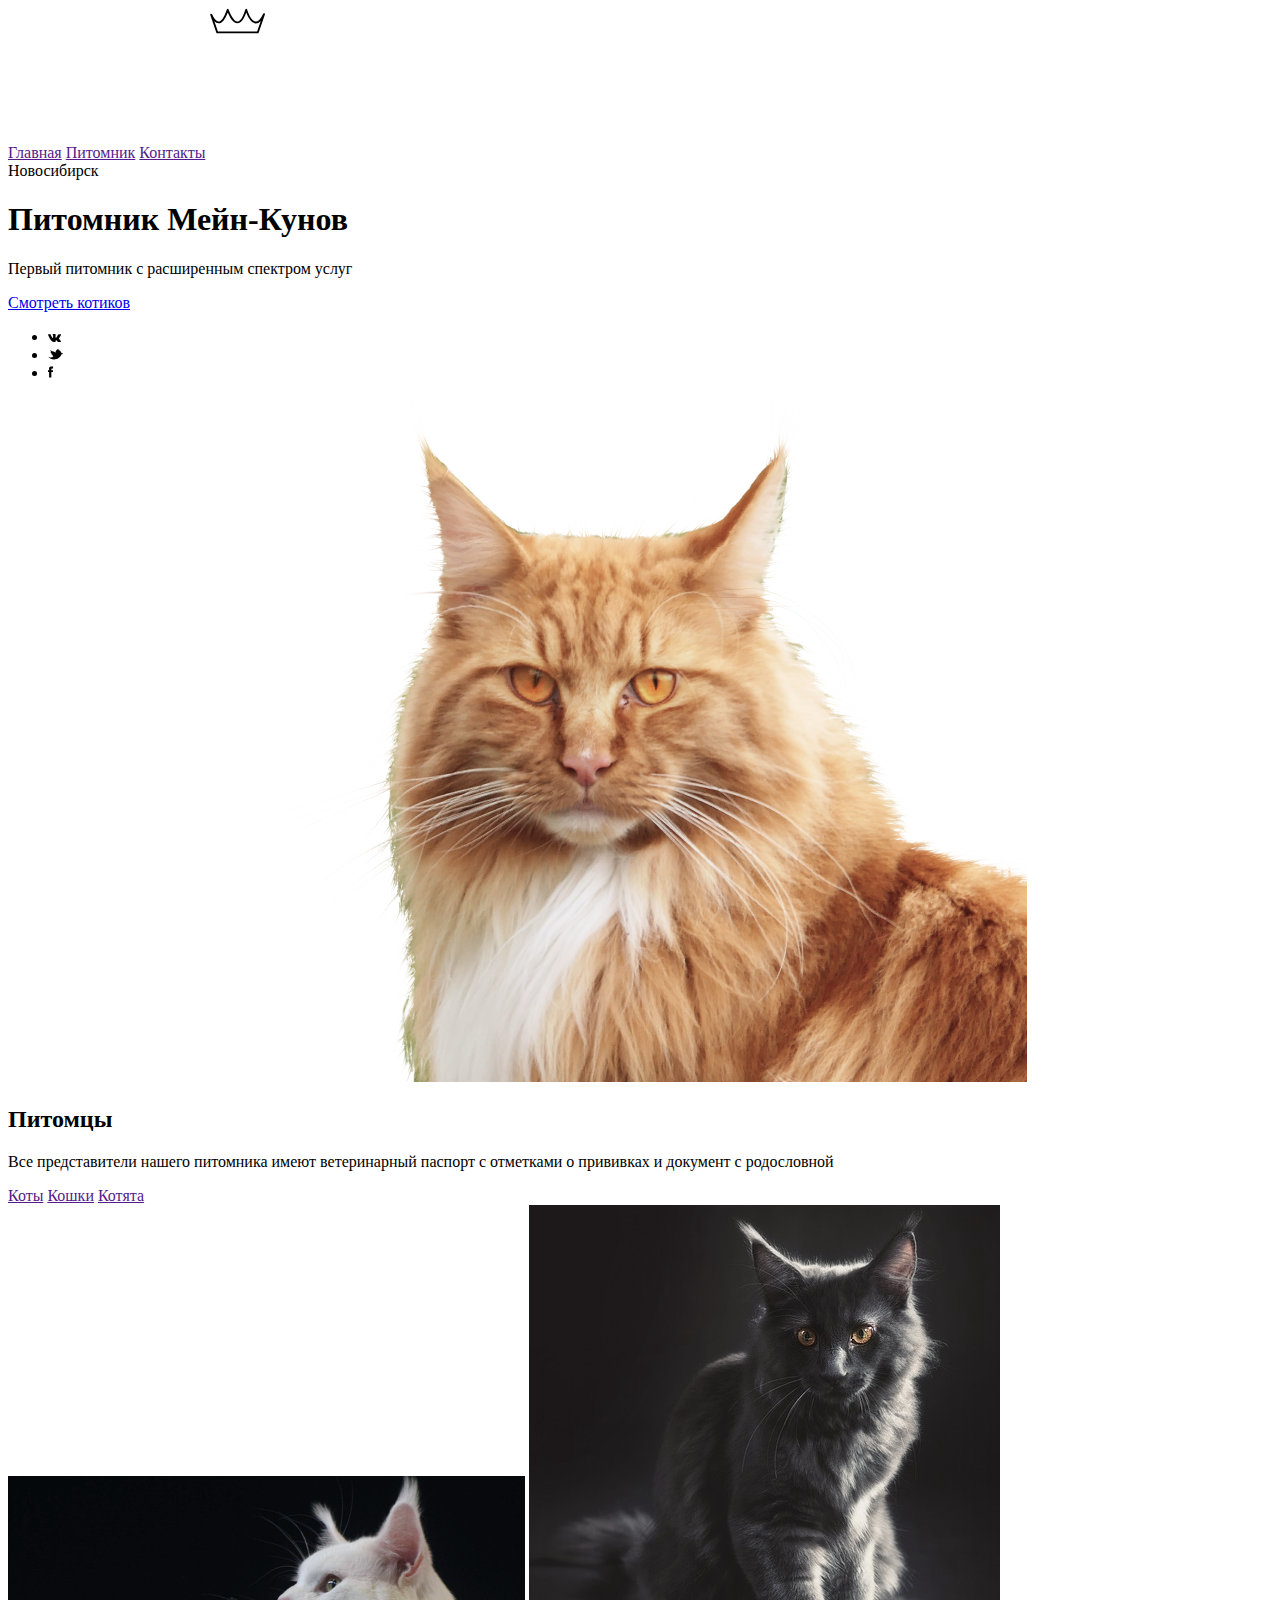
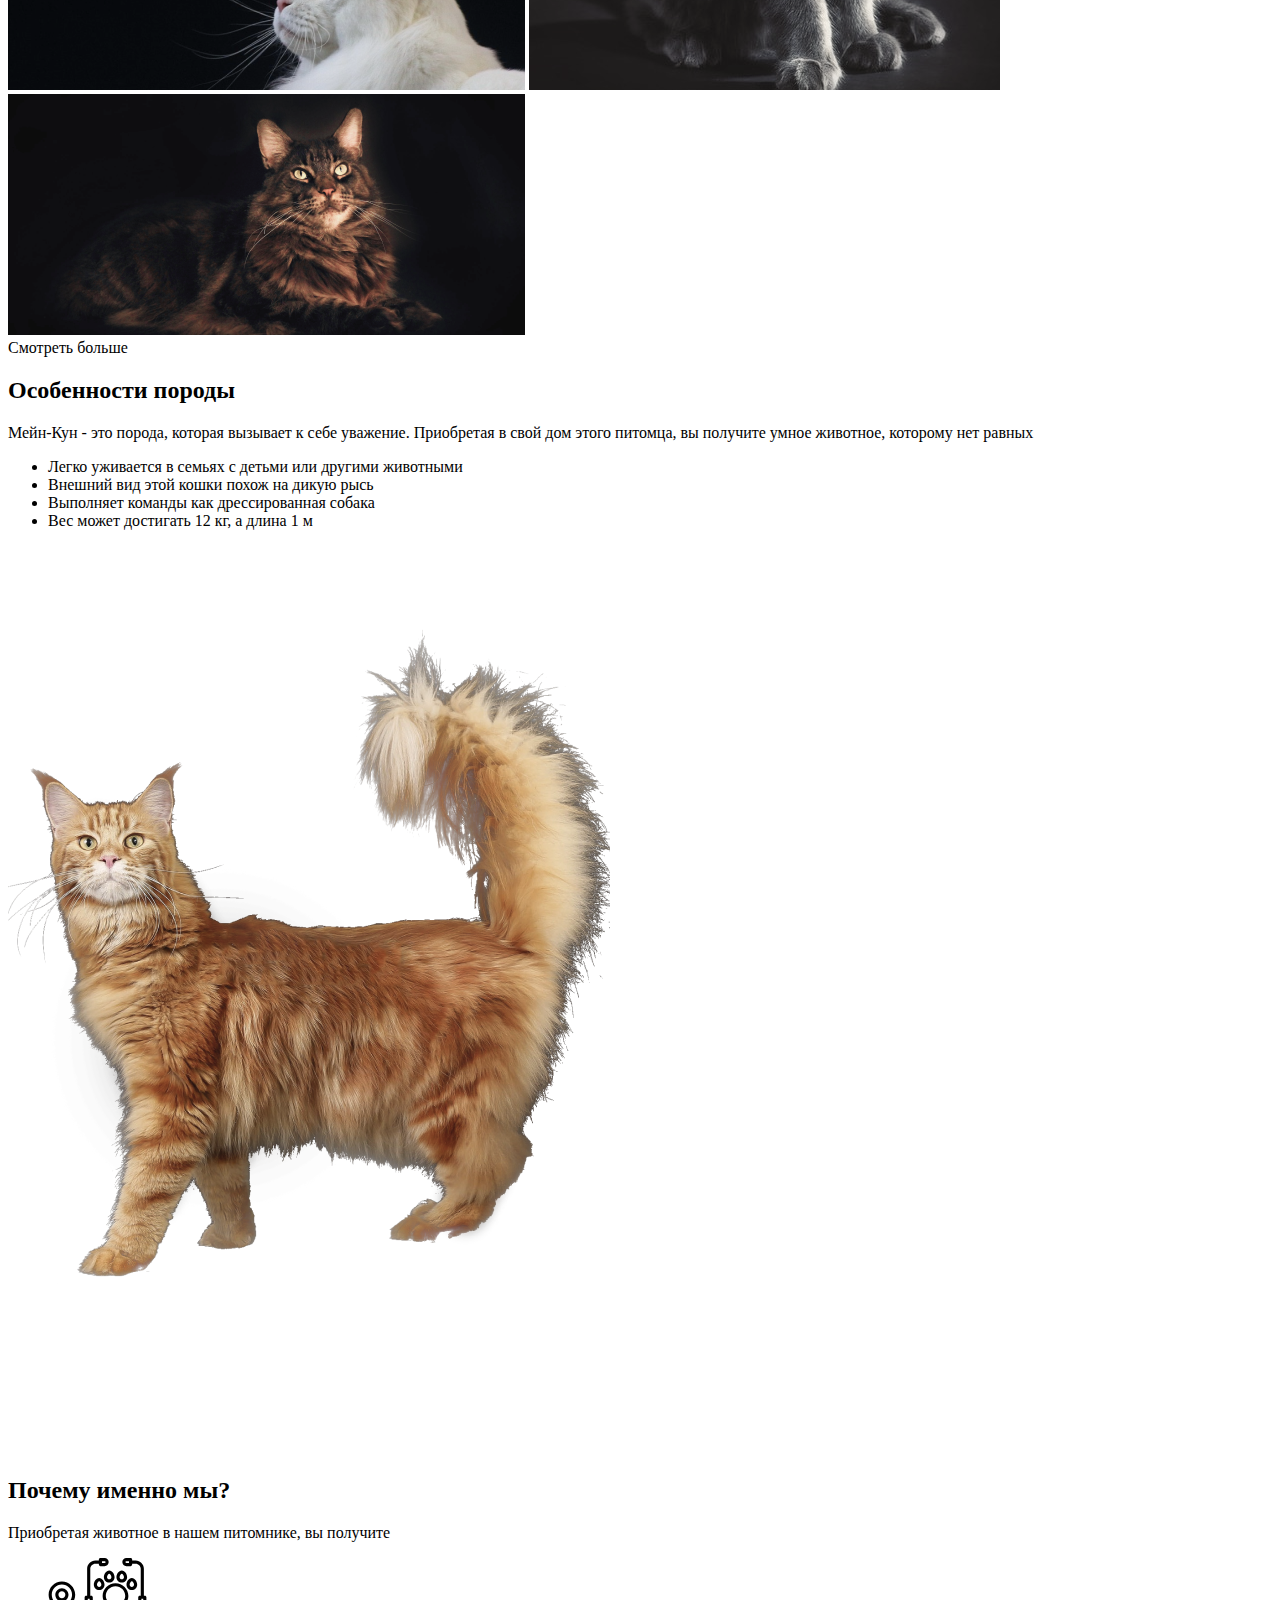
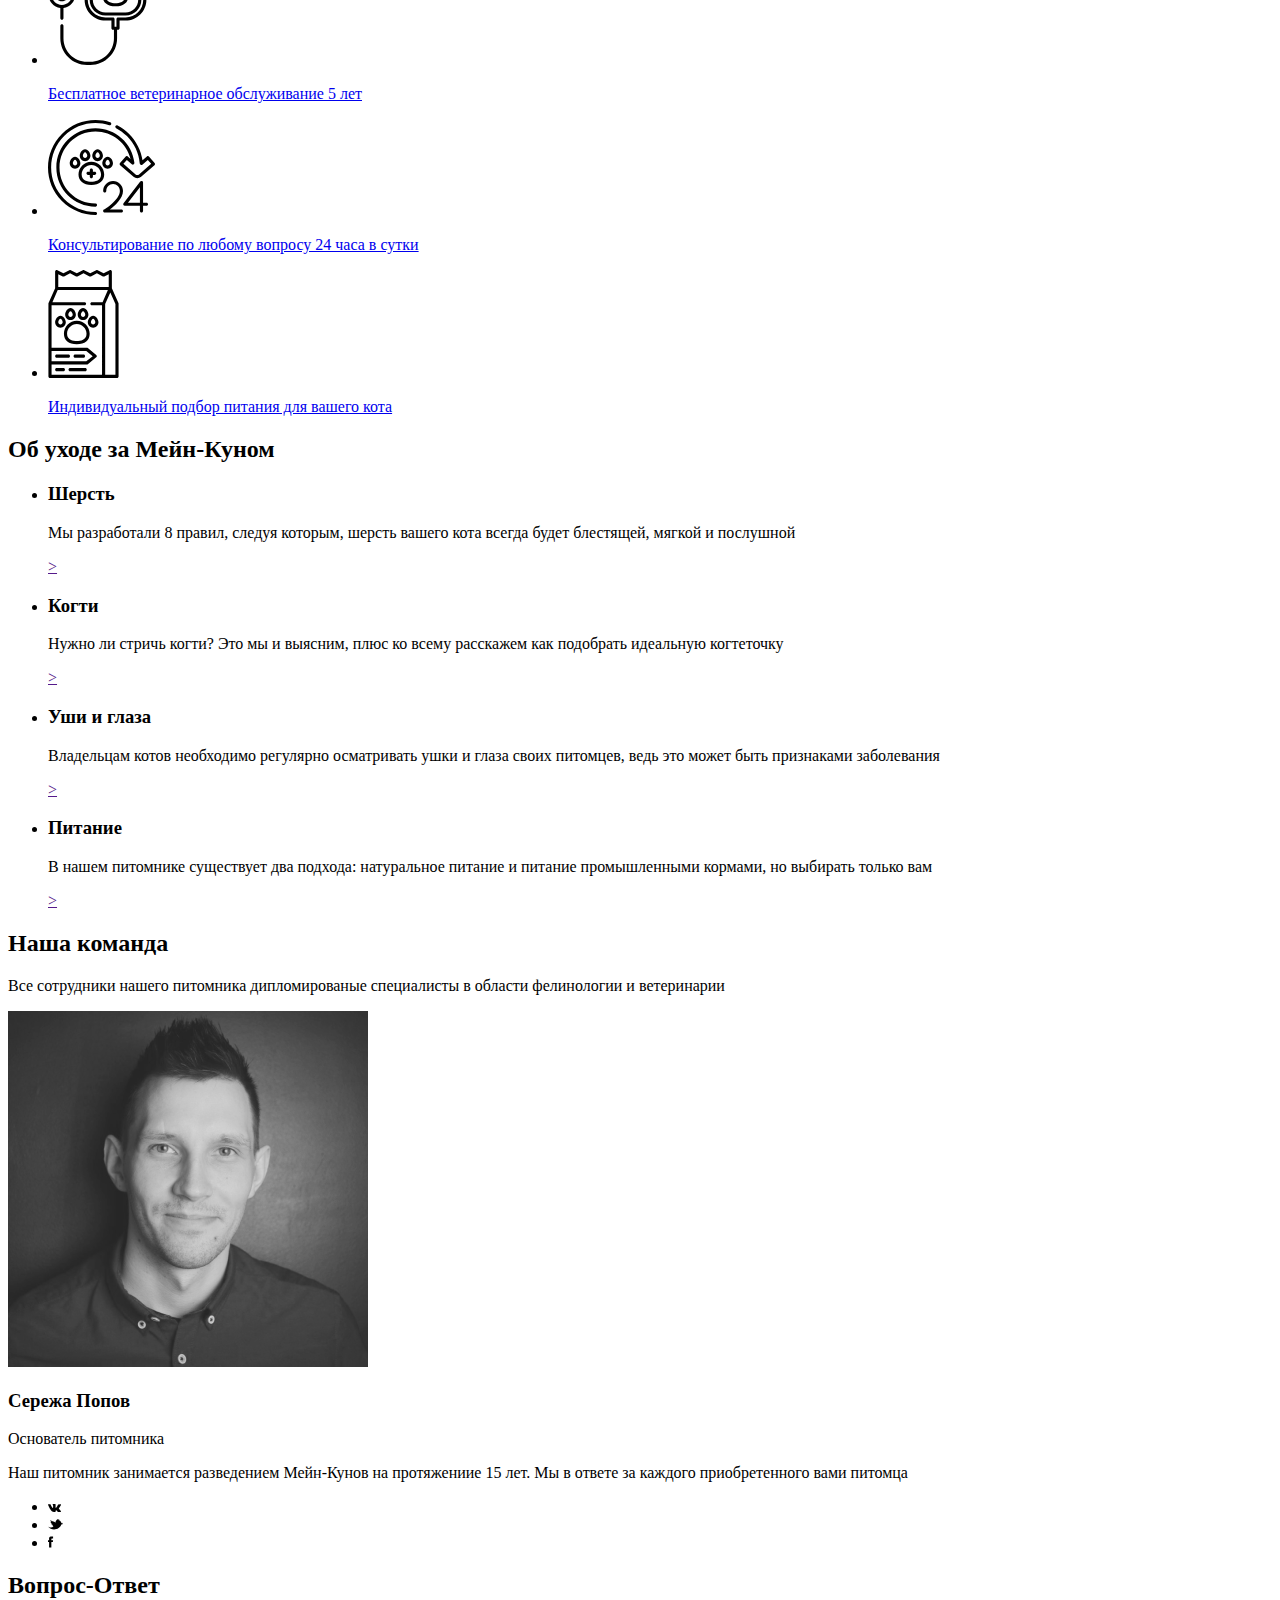
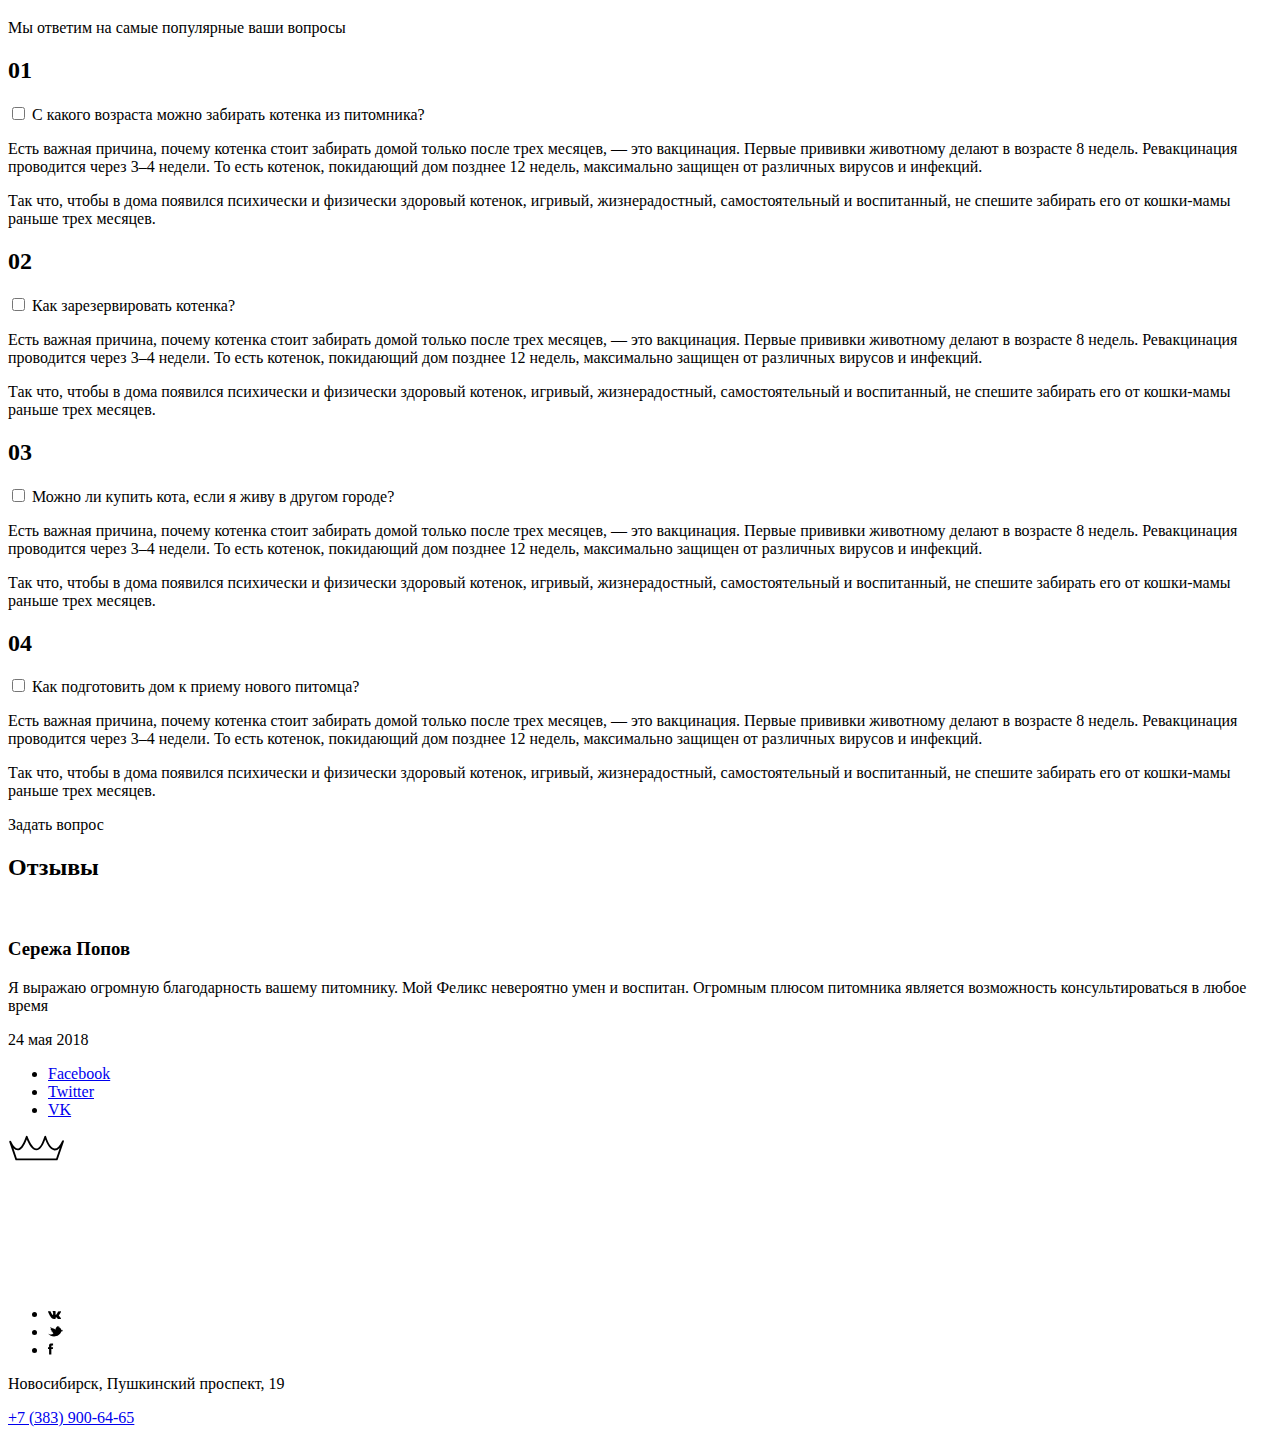
==== commit 9f1ad1f6: "processing" ====
--- a/src/index.html
+++ b/src/index.html
@@ -122,85 +122,146 @@
             <section class="main__care"> <!--Об уходе-->
                 <div class="container">
                     <h2 class="main__care-title title">Об уходе за Мейн-Куном</h2>
-                    <ul>
-                        <li><a href="" class="main__care-item"><h3 class="main__care-">Шерсть</h3><p class="p-care">Мы разработали 8 правил, следуя которым, шерсть вашего кота всегда будет блестящей, мягкой и послушной</p></a></li>
-                        <li><a href="" class="main__care-info"><h3 class="h3">Когти</h3><p class="p-care">Нужно ли стричь когти? Это мы и выясним, плюс ко всему расскажем как подобрать идеальную когтеточку</p></a></li>
-                        <li><a href="" class="main__care-info"><h3 class="h3">Уши и глаза</h3><p class="p-care">Владельцам котов необходимо регулярно осматривать ушки и глаза своих питомцев, ведь это может быть признаками заболевания</p></a></li>
-                        <li><a href="" class="main__care-info"><h3 class="h3">Питание</h3><p class="p-care">В нашем питомнике существует два подхода: натуральное питание и питание промышленными кормами, но выбирать только вам</p></a></li>
+                    <ul class="main__care-list">
+                        <li class="main__care-item">
+                            <div class="main__care-block">
+                                <h3 class="main__care-subtitle">Шерсть</h3>
+                                <p class="main__care-description">Мы разработали 8 правил, следуя которым, шерсть вашего кота всегда будет блестящей, мягкой и послушной</p>
+                                <a href="" class="main__care-button">></a>
+                            </div>
+                        </li>
+                        <li class="main__care-item">
+                            <div class="main__care-block">
+                                <h3 class="main__care-subtitle">Когти</h3>
+                                <p class="main__care-description">Нужно ли стричь когти? Это мы и выясним, плюс ко всему расскажем как подобрать идеальную когтеточку</p>
+                                <a href="" class="main__care-button">></a>
+                            </div>
+                        </li>
+                        <li class="main__care-item">
+                            <div class="main__care-block">
+                                <h3 class="main__care-subtitle">Уши и глаза</h3>
+                                <p class="main__care-description">Владельцам котов необходимо регулярно осматривать ушки и глаза своих питомцев, ведь это может быть признаками заболевания</p>
+                                <a href="" class="main__care-button">></a>
+                            </div>
+                        </li>
+                        <li class="main__care-item">
+                            <div class="main__care-block">
+                                <h3 class="main__care-subtitle">Питание</h3>
+                                <p class="main__care-description">В нашем питомнике существует два подхода: натуральное питание и питание промышленными кормами, но выбирать только вам</p>
+                                <a href="" class="main__care-button">></a>
+                            </div>
+                        </li>
                     </ul>
                 </div>
-                <img src="img/кот.png" alt="" class="main__care-background">
             </section>
 
             <section class="main__team"> <!--Наша команда-->
-                <h2 class = "main__team-title title">Наша команда</h2>
-                <p class="main__team-pref txt">Все сотрудники нашего питомника дипломированые специалисты в области фелинологии и ветеринарии</p>
-                <div class="main__team-mate">
-                    <img src="http://placehold.it/200x50" alt="" class="img-mate">
-                    <div class="main__team-infomate">
-                        <h3 class="main__team-name">Сережа Попов</h3>
-                        <p class="main__team-position">Основатель питомника</p>
-                        <p class="main__team-quote">Наш питомник занимается разведением Мейн-Кунов на протяжениие 15 лет. Мы в ответе за каждого приобретенного вами питомца</p>
-                        <ul>
-                            <li><a href="" class="main__team-social">Facebook</a></li>
-                            <li><a href="" class="main__team-social">Twitter</a></li>
-                            <li><a href="" class="main__team-social">VK</a></li>
-                        </ul>
-                    </div>
-                </div>
-            </section>
-
-            <section class="main__question"> <!--Вопрос-ответ-->>
-                <h2 class="main__question-title title">Вопрос-Ответ</h2>
-                <p class="main__question-pref txt">Мы ответим на самые популярные ваши вопросы</p>
-                <div class="main__question-answer">
-                    <h2 class="main__question-number">01</h2>
-                    <button class="main__question-accordion">С какого возраста можно забирать котенка из питомника?</button>
-                    <div class="main__question-panel">
-                        <p class="main__question-text">
-                            Есть важная причина, почему котенка стоит забирать домой только после трех месяцев, — это вакцинация. Первые прививки животному делают в возрасте 8 недель. Ревакцинация проводится через 3–4 недели. То есть котенок, покидающий дом позднее 12 недель, максимально защищен от различных вирусов и инфекций.
-
-                            Так что, чтобы в дома появился психически и физически здоровый котенок, игривый, жизнерадостный, самостоятельный и воспитанный, не спешите забирать его от кошки-мамы раньше трех месяцев.
-                        </p>
-                    </div>
-                </div>
-                <div class="main__question-answer">
-                    <h2 class="main__question-number">02</h2>
-                    <button class="main__question-accordion">Как зарезервировать котенка?</button>
-                    <div class="main__question-panel">
-                        <p class="main__question-text">
-                            Есть важная причина, почему котенка стоит забирать домой только после трех месяцев, — это вакцинация. Первые прививки животному делают в возрасте 8 недель. Ревакцинация проводится через 3–4 недели. То есть котенок, покидающий дом позднее 12 недель, максимально защищен от различных вирусов и инфекций.
-
-                            Так что, чтобы в дома появился психически и физически здоровый котенок, игривый, жизнерадостный, самостоятельный и воспитанный, не спешите забирать его от кошки-мамы раньше трех месяцев.
-                        </p>
-                    </div>
-                </div>
-                <div class="main__question-answer">
-                    <h2 class="main__question-number">03</h2>
-                    <button class="main__question-accordion">Можно ли купить кота, если я живу в другом городе?</button>
-                    <div class="main__question-panel">
-                        <p class="main__question-text">
-                            Есть важная причина, почему котенка стоит забирать домой только после трех месяцев, — это вакцинация. Первые прививки животному делают в возрасте 8 недель. Ревакцинация проводится через 3–4 недели. То есть котенок, покидающий дом позднее 12 недель, максимально защищен от различных вирусов и инфекций.
-
-                            Так что, чтобы в дома появился психически и физически здоровый котенок, игривый, жизнерадостный, самостоятельный и воспитанный, не спешите забирать его от кошки-мамы раньше трех месяцев.
-                        </p>
-                    </div>
-                </div>
-                <div class="main__question-answer">
-                    <h2 class="main__question-number">04</h2>
-                    <button class="main__question-accordion">Как подготовить дом к приему нового питомца?</button>
-                    <div class="main__question-panel">
-                        <p class="main__question-text">
-                            Есть важная причина, почему котенка стоит забирать домой только после трех месяцев, — это вакцинация. Первые прививки животному делают в возрасте 8 недель. Ревакцинация проводится через 3–4 недели. То есть котенок, покидающий дом позднее 12 недель, максимально защищен от различных вирусов и инфекций.
-
-                            Так что, чтобы в дома появился психически и физически здоровый котенок, игривый, жизнерадостный, самостоятельный и воспитанный, не спешите забирать его от кошки-мамы раньше трех месяцев.
-                        </p>
-                    </div>
-                </div>
-                <button class="main__team-button button">Задать вопрос</button>
+                <div class="container">
+                    <h2 class = "main__team-title title">Наша команда</h2>
+                    <p class="main__team-pref txt">Все сотрудники нашего питомника дипломированые специалисты в области фелинологии и ветеринарии</p>
+                    <div class="main__team-mate">
+                        <img src="img/faceteam.png" alt="" class="main__team-photo">
+                        <div class="main__team-infomate">
+                            <div class="main__team-block">
+                                <h3 class="main__team-name">Сережа Попов</h3>
+                                <p class="main__team-position">Основатель питомника</p>
+                                <p class="main__team-quote">Наш питомник занимается разведением Мейн-Кунов на протяжениие 15 лет. Мы в ответе за каждого приобретенного вами питомца</p>
+                                <ul class="main__team-soclist">
+                                    <li class="main__team-item"><a href="" class="main__team-link">
+                                        <svg class="main__team-net net" width="13" height="8" viewBox="0 0 13 8">
+                                            <use xlink:href="img/vk.svg#vk"></use>
+                                        </svg>
+                                    </a></li>
+                                    <li class="main__team-item"><a href="" class="main__team-link">
+                                        <svg class="main__team-net net" width="16" height="11" viewBox="0 0 16 11">
+                                            <use xlink:href="img/twitter.svg#twitter"></use>
+                                        </svg>
+                                    </a></li>
+                                    <li class="main__team-item"><a href="" class="main__team-item">
+                                        <svg class="main__team-net net" width="6" height="12" viewBox="0 0 6 12">
+                                            <use xlink:href="img/facebook.svg#facebook"></use>
+                                        </svg>
+                                    </a></li>
+                                </ul>
+                            </div>
+                        </div>
+                    </div>
+                </div>
+            </section>
+
+            <section class="main__question"> <!--Вопрос-ответ-->
+                <div class="container">
+                    <h2 class="main__question-title title">Вопрос-Ответ</h2>
+                    <p class="main__question-pref txt">Мы ответим на самые популярные ваши вопросы</p>
+                    <div class="main__question-answer">
+                        <h2 class="main__question-number">01</h2>
+                        <div class="main__question-block">
+                            <input type="checkbox" class="main__question-button accordion" id="question01">
+                            <label for="question01" class="main__question-q">С какого возраста можно забирать котенка из питомника?</label>
+                            <div class="main__question-panel">
+                                <p class="main__question-text">
+                                    Есть важная причина, почему котенка стоит забирать домой только после трех месяцев, — это вакцинация. Первые прививки животному делают в возрасте 8 недель. Ревакцинация проводится через 3–4 недели. То есть котенок, покидающий дом позднее 12 недель, максимально защищен от различных вирусов и инфекций.
+                                </p>
+
+                                <p class="main__question-text">
+                                    Так что, чтобы в дома появился психически и физически здоровый котенок, игривый, жизнерадостный, самостоятельный и воспитанный, не спешите забирать его от кошки-мамы раньше трех месяцев.
+                                </p>    
+                            </div>
+                        </div>
+                    </div>
+                    <div class="main__question-answer">
+                        <h2 class="main__question-number">02</h2>
+                        <div class="main__question-block">
+                            <input type="checkbox" class="main__question-button accordion" id="question02">
+                            <label for="question02" class="main__question-q">Как зарезервировать котенка?</label>
+                            <div class="main__question-panel">
+                                <p class="main__question-text">
+                                    Есть важная причина, почему котенка стоит забирать домой только после трех месяцев, — это вакцинация. Первые прививки животному делают в возрасте 8 недель. Ревакцинация проводится через 3–4 недели. То есть котенок, покидающий дом позднее 12 недель, максимально защищен от различных вирусов и инфекций.
+                                </p>
+
+                                <p class="main__question-text">
+                                    Так что, чтобы в дома появился психически и физически здоровый котенок, игривый, жизнерадостный, самостоятельный и воспитанный, не спешите забирать его от кошки-мамы раньше трех месяцев.
+                                </p>    
+                            </div>
+                        </div>
+                    </div>
+                    <div class="main__question-answer">
+                        <h2 class="main__question-number">03</h2>
+                        <div class="main__question-block">
+                            <input type="checkbox" class="main__question-button accordion" id="question03">
+                            <label for="question03" class="main__question-q">Можно ли купить кота, если я живу в другом городе?</label>
+                            <div class="main__question-panel">
+                                <p class="main__question-text">
+                                    Есть важная причина, почему котенка стоит забирать домой только после трех месяцев, — это вакцинация. Первые прививки животному делают в возрасте 8 недель. Ревакцинация проводится через 3–4 недели. То есть котенок, покидающий дом позднее 12 недель, максимально защищен от различных вирусов и инфекций.
+                                </p>
+
+                                <p class="main__question-text">
+                                    Так что, чтобы в дома появился психически и физически здоровый котенок, игривый, жизнерадостный, самостоятельный и воспитанный, не спешите забирать его от кошки-мамы раньше трех месяцев.
+                                </p>    
+                            </div>
+                        </div>
+                    </div>
+                    <div class="main__question-answer">
+                        <h2 class="main__question-number">04</h2>
+                        <div class="main__question-block">
+                            <input type="checkbox" class="main__question-button accordion" id="question04">
+                            <label for="question04" class="main__question-q">Как подготовить дом к приему нового питомца?</label>
+                            <div class="main__question-panel">
+                                <p class="main__question-text">
+                                    Есть важная причина, почему котенка стоит забирать домой только после трех месяцев, — это вакцинация. Первые прививки животному делают в возрасте 8 недель. Ревакцинация проводится через 3–4 недели. То есть котенок, покидающий дом позднее 12 недель, максимально защищен от различных вирусов и инфекций.
+                                </p>
+
+                                <p class="main__question-text">
+                                    Так что, чтобы в дома появился психически и физически здоровый котенок, игривый, жизнерадостный, самостоятельный и воспитанный, не спешите забирать его от кошки-мамы раньше трех месяцев.
+                                </p>    
+                            </div>
+                        </div>
+                    </div>
+                    <a class="main__question-btn button">Задать вопрос</a>
+                </div>
             </section>
             
-            <section class="main__reviews"><!--Отзывы-->>
+            <section class="main__reviews"><!--Отзывы-->
                 <h2 class="main__reviews-title title">Отзывы</h2>
                 <div class="main__reviews-block">
                     <img src="http://placehold.it/200x50" alt="" class="img-review">
@@ -230,23 +291,23 @@
                 </a>
                 <ul class="footer__social-list">
                     <li class="footer__social-item"><a href="" class="footer__social-link">
-                        <svg class="footer__social-net net" width="13" height="8" viewBox="0 0 13 8">
+                        <svg class="footer__social-net" width="13" height="8" viewBox="0 0 13 8">
                             <use xlink:href="img/vk.svg#vk"></use>
                         </svg>
                     </a></li>
                     <li class="footer__social-item"><a href="" class="footer__social-link">
-                        <svg class="footer__social-net net" width="16" height="11" viewBox="0 0 16 11">
+                        <svg class="footer__social-net" width="16" height="11" viewBox="0 0 16 11">
                             <use xlink:href="img/twitter.svg#twitter"></use>
                         </svg>
                     </a></li>
                     <li class="footer__social-item"><a href="" class="footer__social-link">
-                        <svg class="footer__social-net net" width="6" height="12" viewBox="0 0 6 12">
+                        <svg class="footer__social-net" width="6" height="12" viewBox="0 0 6 12">
                             <use xlink:href="img/facebook.svg#facebook"></use>
                         </svg>
                     </a></li>
                 </ul>
                 <p class="footer-location">Новосибирск, Пушкинский проспект, 19</p>
-                <p class="footer-contacts">+7 (383) 900-64-65</p>
+                <a href="tel:73839006465" class="footer-number">+7 (383) 900-64-65</a>
             </div> 
         </div>
     </footer>
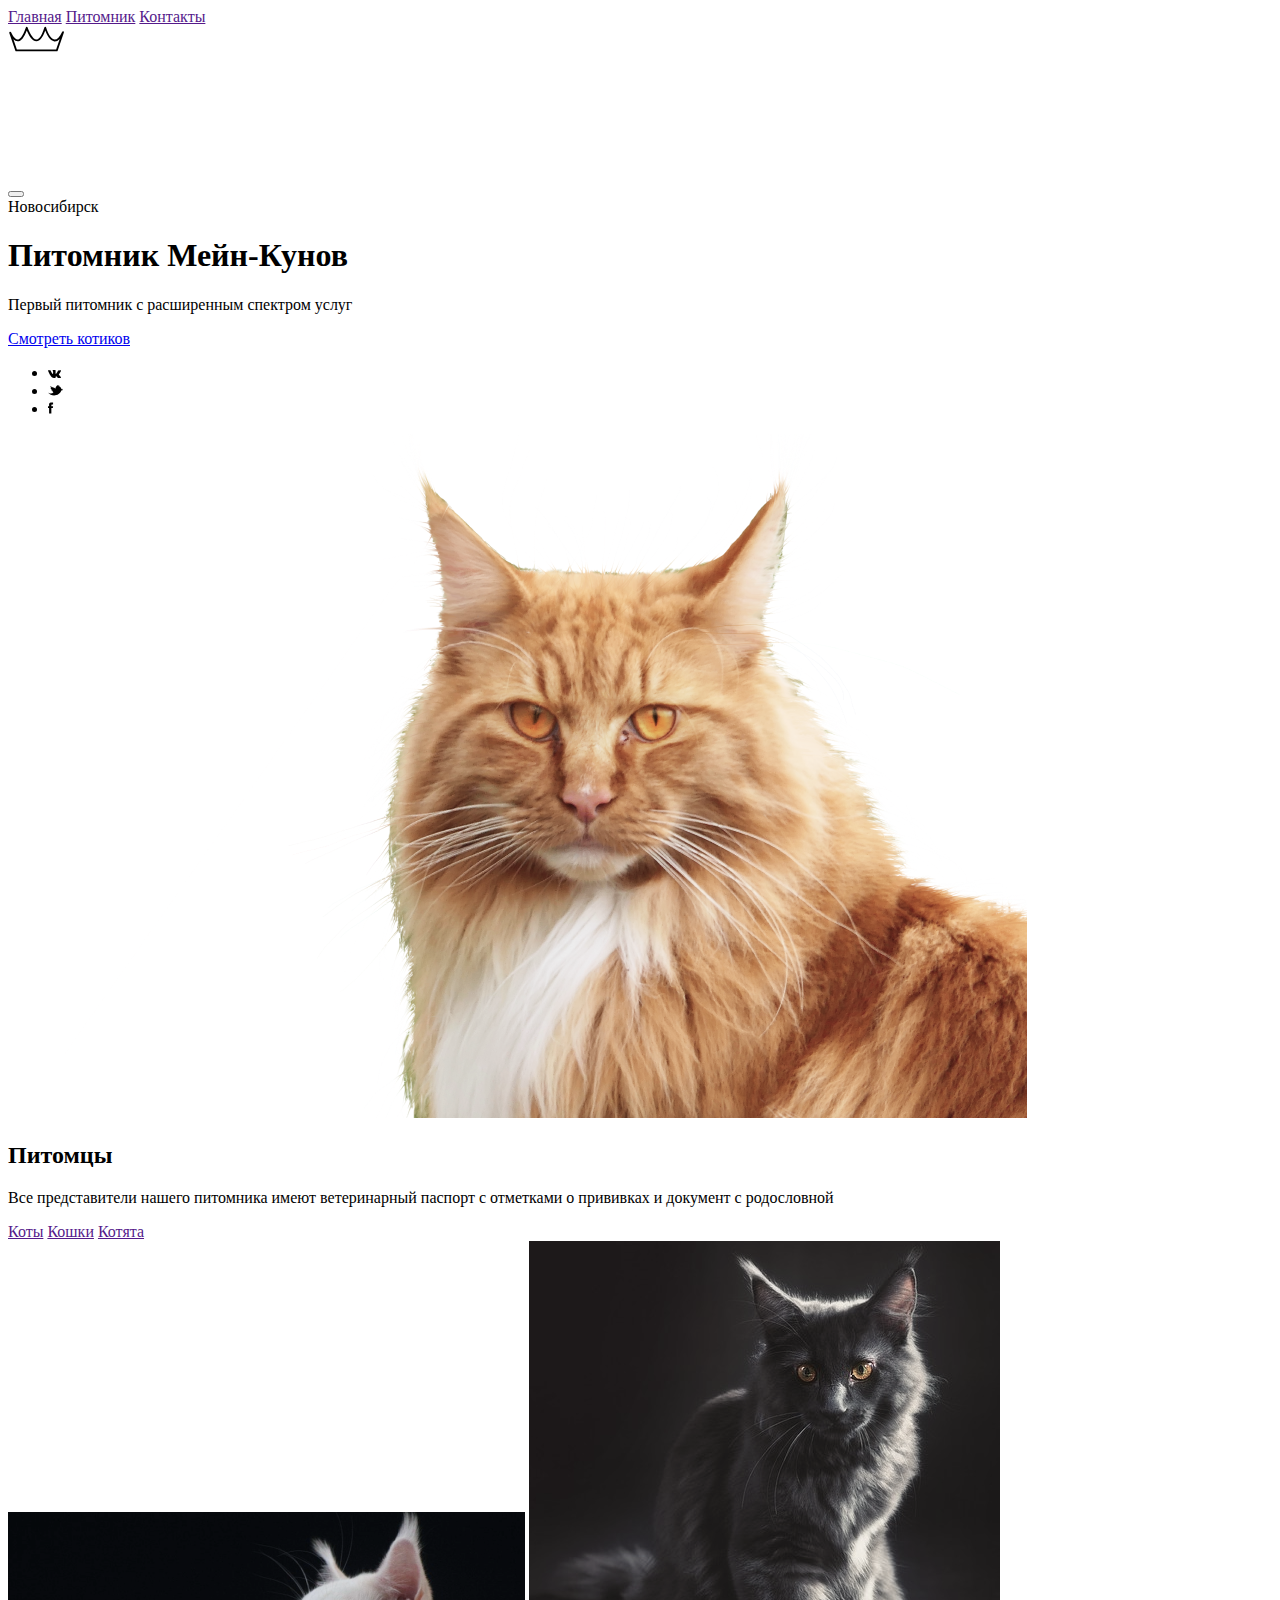
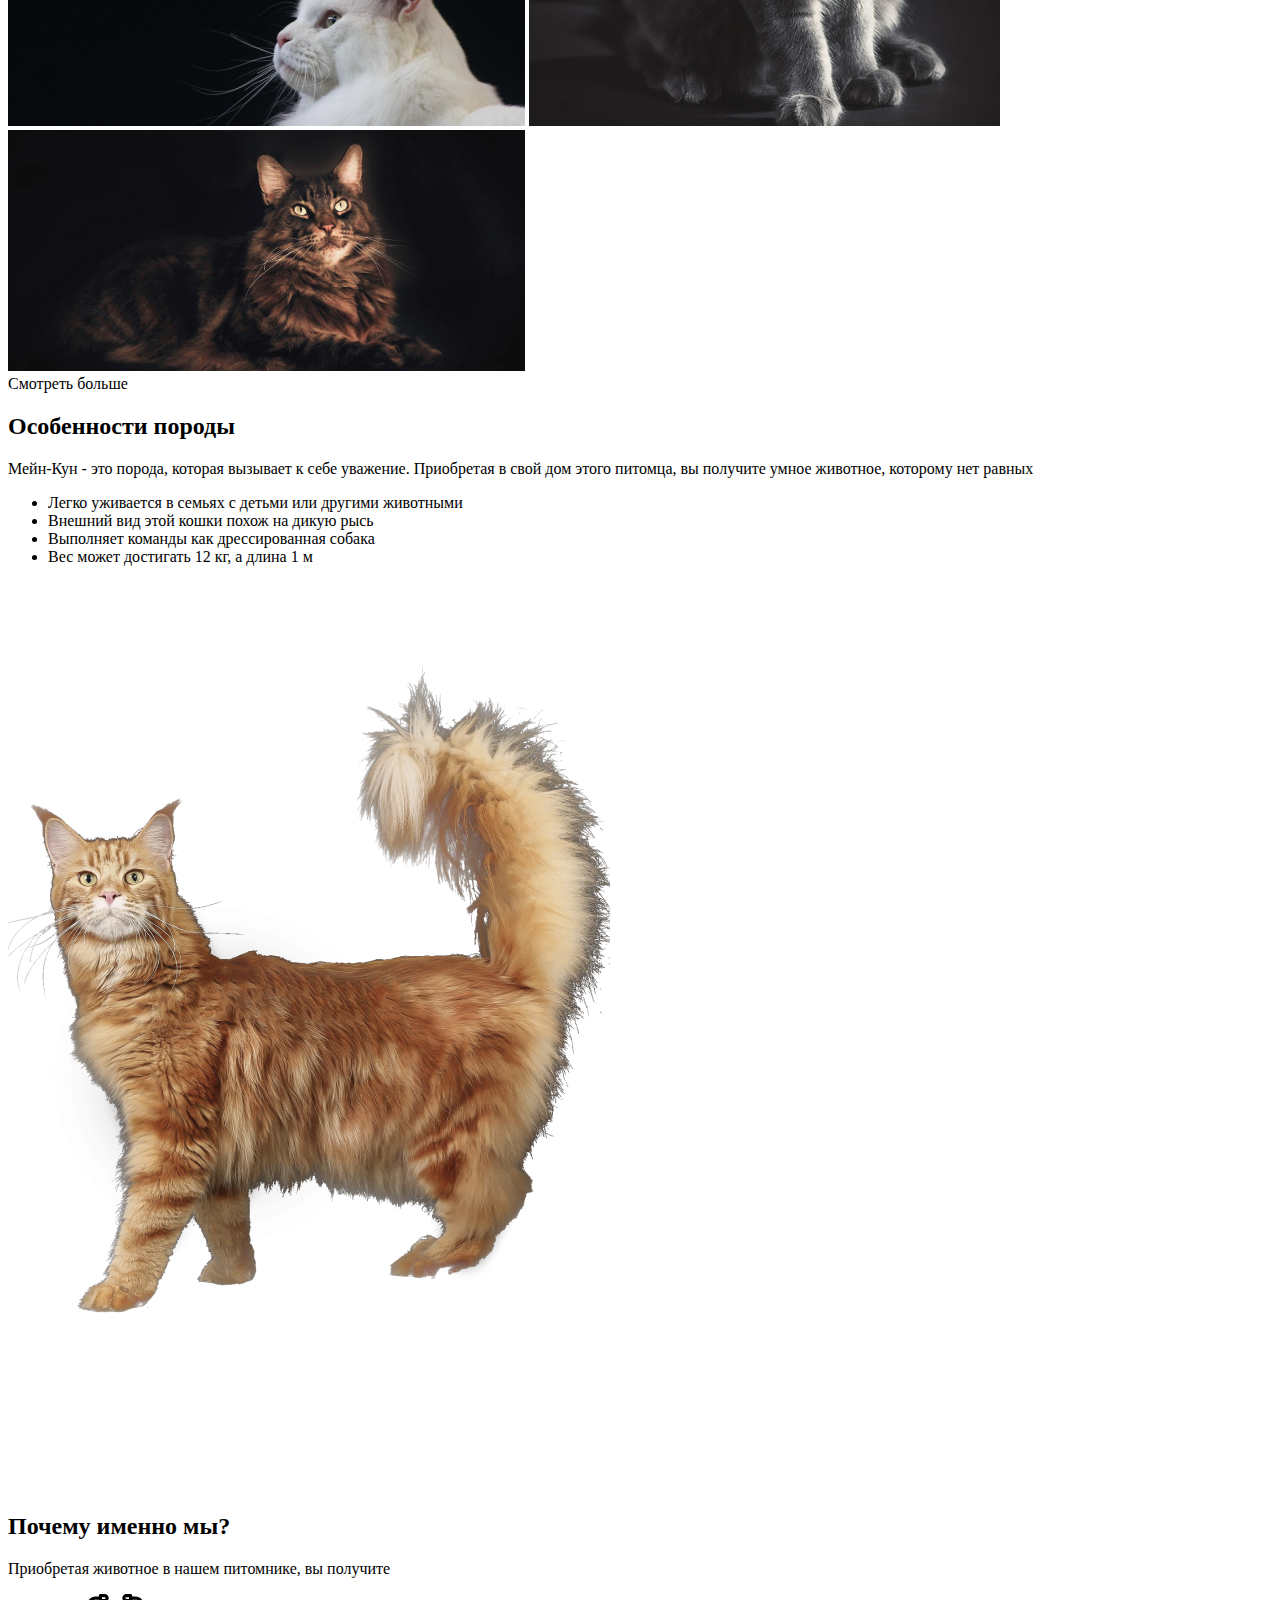
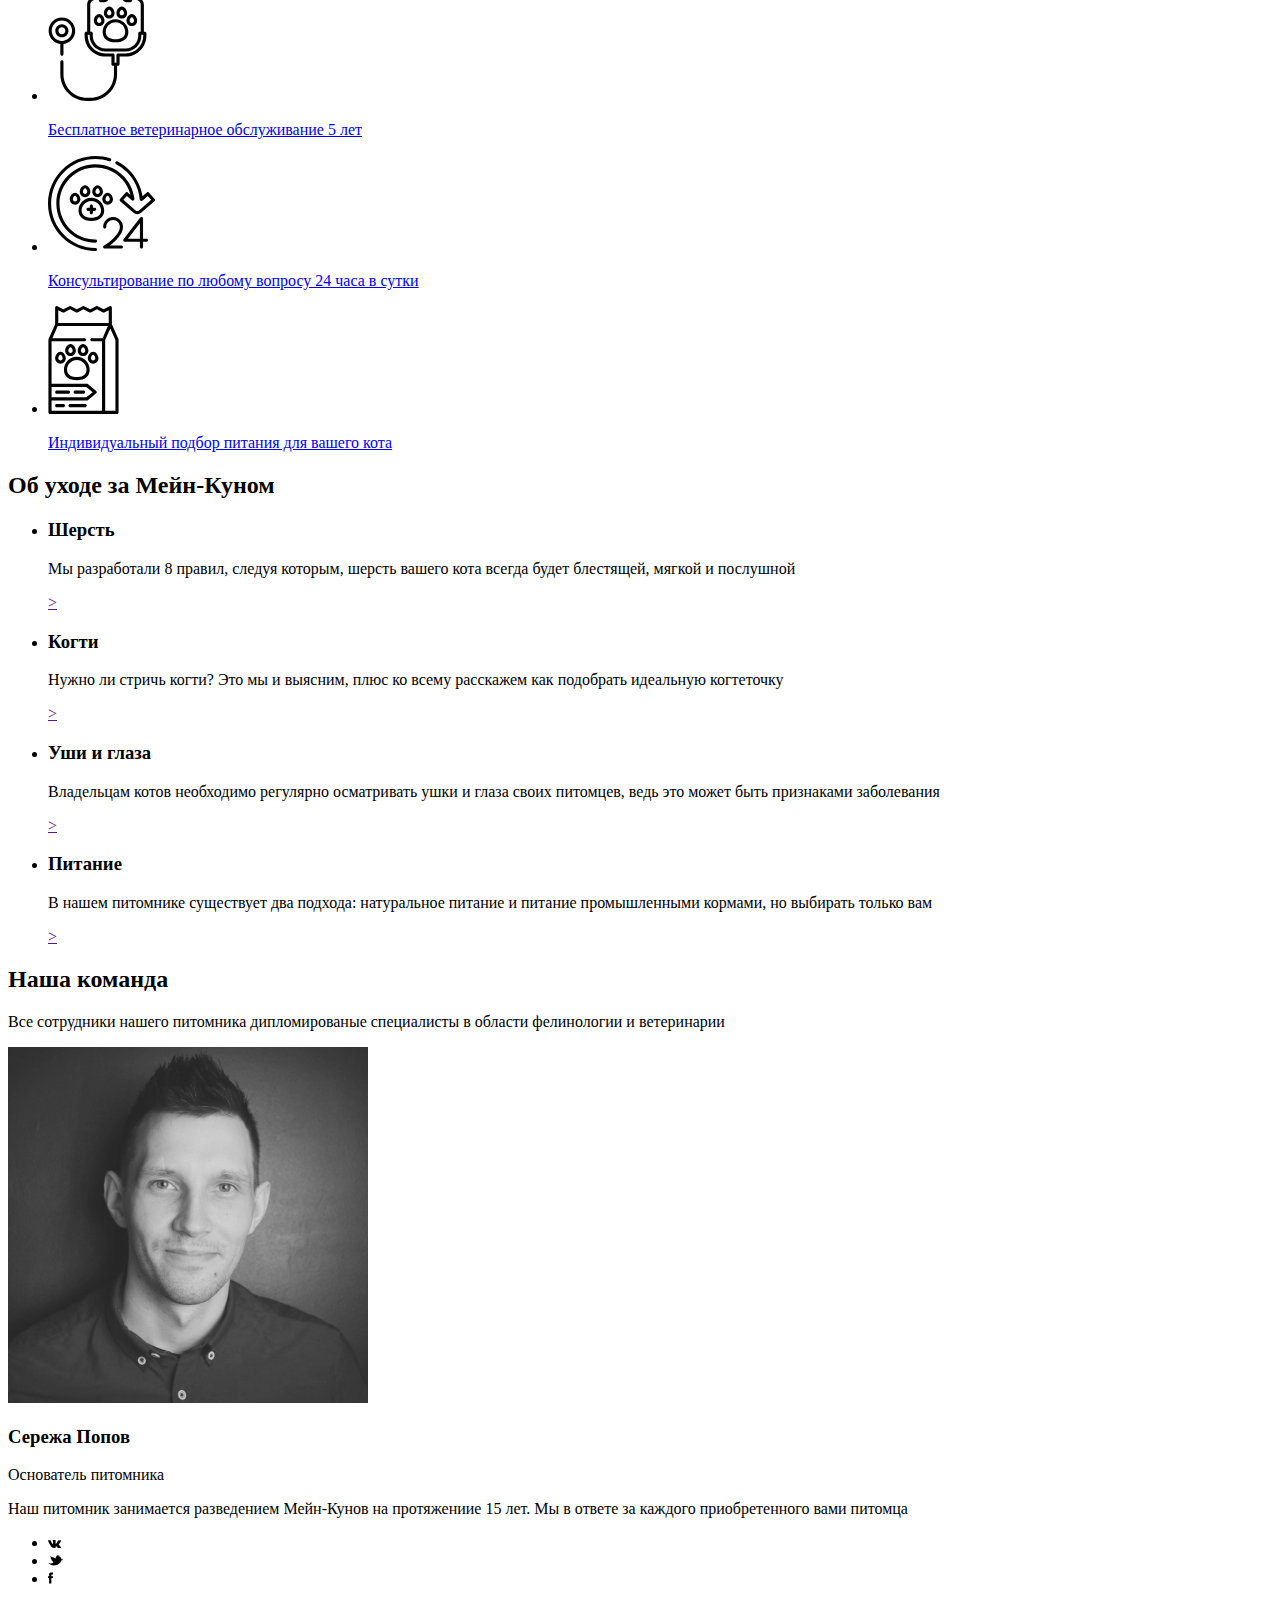
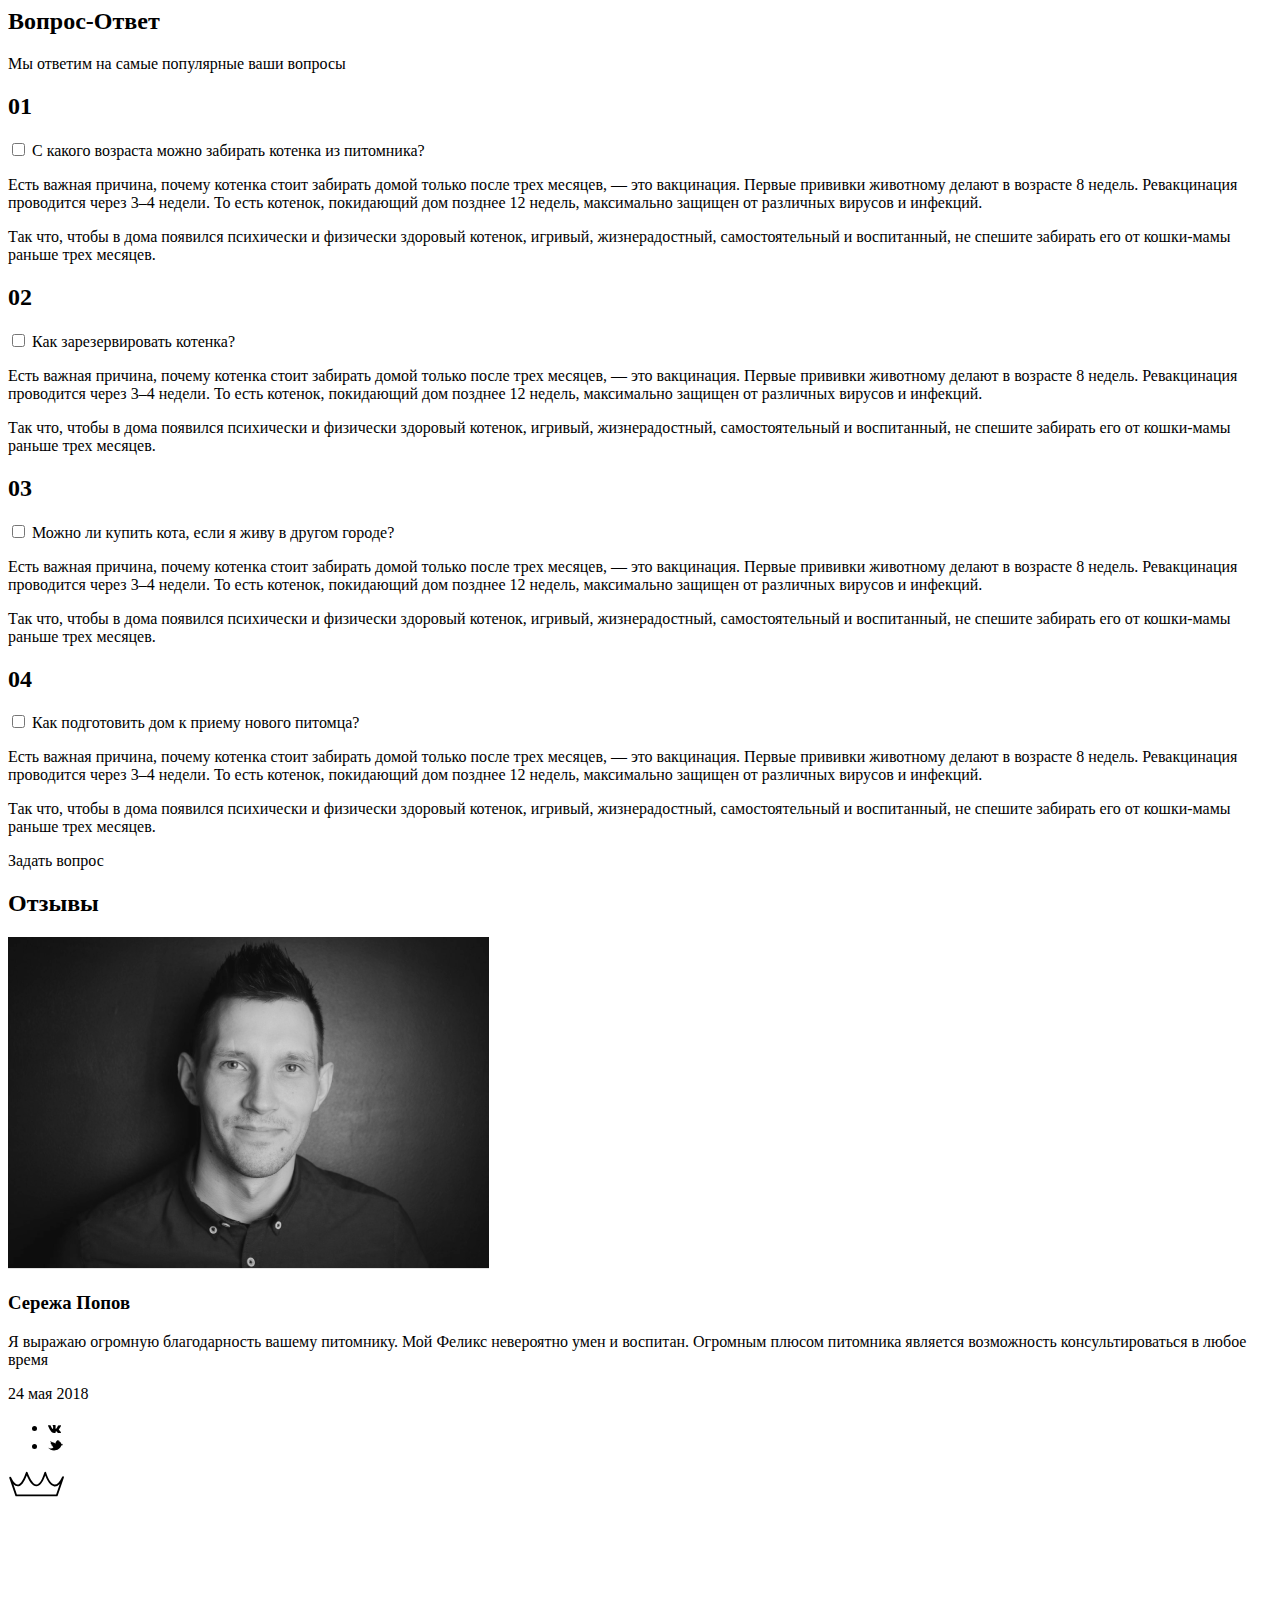
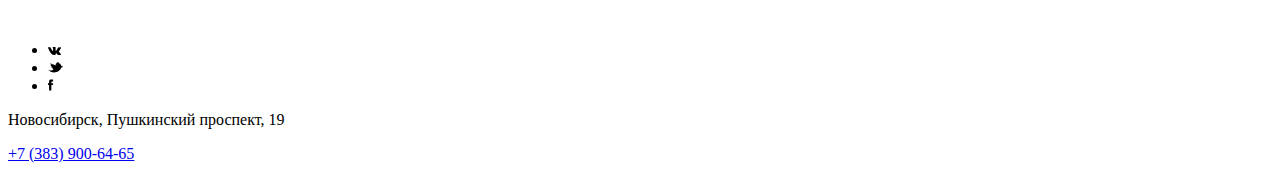
==== commit aecd0f33: "processing project" ====
--- a/src/index.html
+++ b/src/index.html
@@ -10,16 +10,21 @@
 
     <header class = "header page__header">
         <div class="container">
-            <nav class="nav__menu">
-                <a href="" class="nav__menu-link">Главная</a>
-                <a href="" class="nav__menu-link">Питомник</a>
-                <a href="" class="nav__menu-link">Контакты</a>
+            <div class="navbar">
+                <nav class="nav__menu nav__menu--active">
+                    <a href="" class="nav__menu-link">Главная</a>
+                    <a href="" class="nav__menu-link">Питомник</a>
+                    <a href="" class="nav__menu-link">Контакты</a>
+                </nav>
                 <a href="" class="nav__menu-logo">
                     <svg class="nav__menu-crown crown">
                         <use xlink:href="img/crown.svg#crown"></use>
                     </svg>
                 </a>
-            </nav>
+                <div class="burger-btn">
+                    <button type="button" class="burger burger--active" id="burger"><span class="burger-line"></span></button>
+                </div>
+            </div>
             <div class="header__inner">     
                 <span class = "header__inner-city txt">Новосибирск</span>
                 <h1 class="header__inner-title">Питомник Мейн-Кунов</h1>
@@ -46,7 +51,7 @@
                 </ul>
             </div>
         </div>
-        <img src="img/MainCoon.png" alt="" class="header__image-cat">
+        <img src="img/MainCoon.png" alt="Главный кот" class="header__image-cat">
     </header>
 
     <main class = "main page__main">
@@ -64,10 +69,12 @@
                         <img src="img/MaskGroup.png" alt="Кот" >
                         <img src="img/MaskGroup1.png" alt="Кот">
                         <img src="img/MaskGroup0.png" alt="Кот">
-                    </div>
-                    <a class="main__pets-link button">Смотреть больше</a>
-                </section>
-                <section class="main__preed">
+                </div>
+                <a class="main__pets-link button">Смотреть больше</a>
+            </section>
+
+            <section class="main__preed"> <!--Особенности породы-->
+                <div class="container">
                     <h2 class="main__preed-title title">Особенности породы</h2>
                     <p class="main__preed-pref txt">Мейн-Кун - это порода, которая вызывает к себе уважение. Приобретая в свой дом этого питомца, вы получите умное животное, которому нет равных </p>
                     <ul>
@@ -262,18 +269,29 @@
             </section>
             
             <section class="main__reviews"><!--Отзывы-->
-                <h2 class="main__reviews-title title">Отзывы</h2>
-                <div class="main__reviews-block">
-                    <img src="http://placehold.it/200x50" alt="" class="img-review">
-                    <div class="main__reviews-review">
-                        <h3 class="main__reviews-name">Сережа Попов</h3>
-                        <p class="main__reviews-quote">Я выражаю огромную благодарность вашему питомнику.  Мой Феликс невероятно умен и воспитан. Огромным плюсом питомника является возможность консультироваться в любое время</p>
-                        <p class="main__reviews-data">24 мая 2018</p>
-                        <ul>
-                            <li><a href="#" class="main__reviews-social">Facebook</a></li>
-                            <li><a href="#" class="main__reviews-social">Twitter</a></li>
-                            <li><a href="#" class="main__reviews-social">VK</a></li>
-                        </ul>
+                <div class="container">
+                    <h2 class="main__reviews-title title">Отзывы</h2>
+                    <div class="main__reviews-block">
+                        <img src="img/review.png" alt="" class="main__reviews-image">
+                        <div class="main__reviews-review">
+                            <h3 class="main__reviews-name">Сережа Попов</h3>
+                            <p class="main__reviews-quote">Я выражаю огромную благодарность вашему питомнику.  Мой Феликс невероятно умен и воспитан. Огромным плюсом питомника является возможность консультироваться в любое время</p>
+                            <div class="main__reviews-socblock">
+                                <time datatime="2018-05-24" class="main__reviews-data">24 мая 2018</time>
+                                <ul class="main__reviews-list">
+                                    <li class="main__reviews-item"><a href="" class="main__reviews-link">
+                                        <svg class="main__reviews-net" width="13" height="8" viewBox="0 0 13 8">
+                                            <use xlink:href="img/vk.svg#vk"></use>
+                                        </svg>
+                                    </a></li>
+                                    <li class="main__reviews-item"><a href="" class="main__reviews-link">
+                                        <svg class="main__reviews-net" width="16" height="11" viewBox="0 0 16 11">
+                                            <use xlink:href="img/twitter.svg#twitter"></use>
+                                        </svg>
+                                    </a></li>
+                                </ul>
+                            </div>
+                        </div>
                     </div>
                 </div>
             </section>
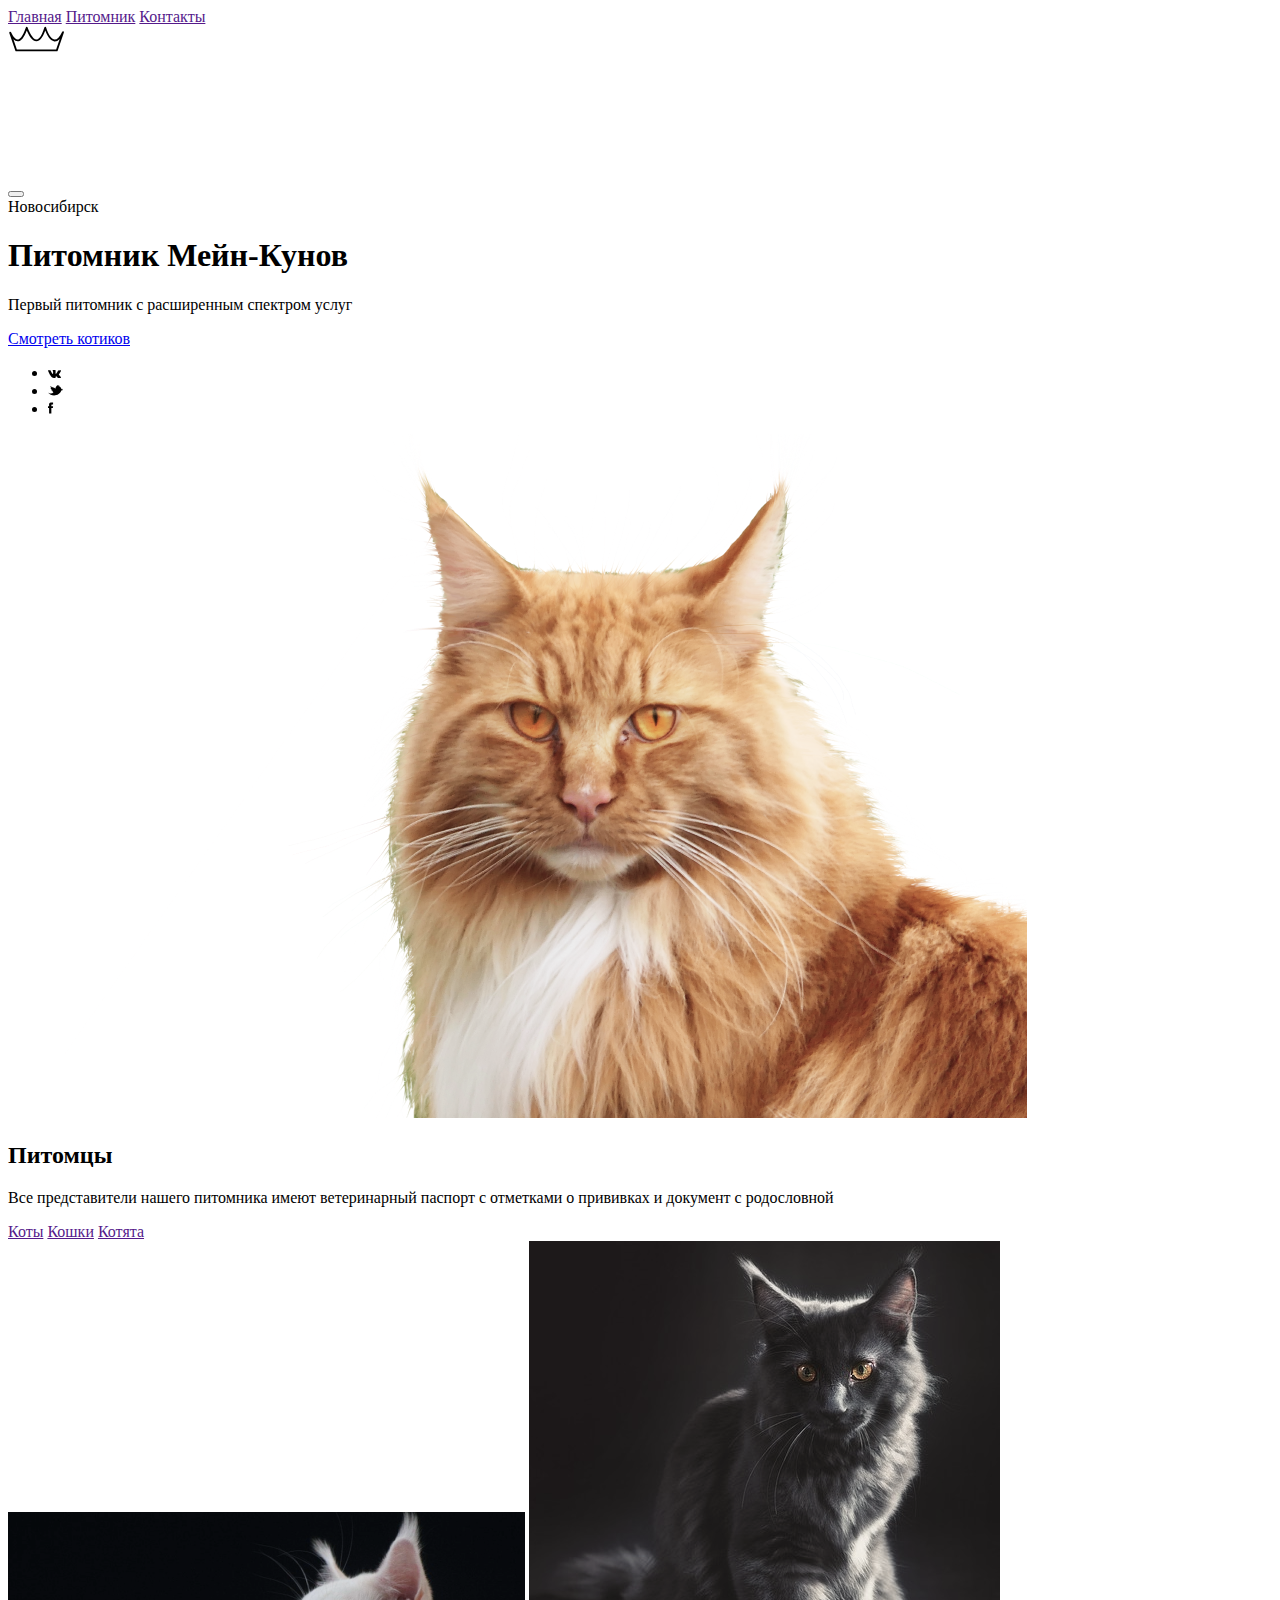
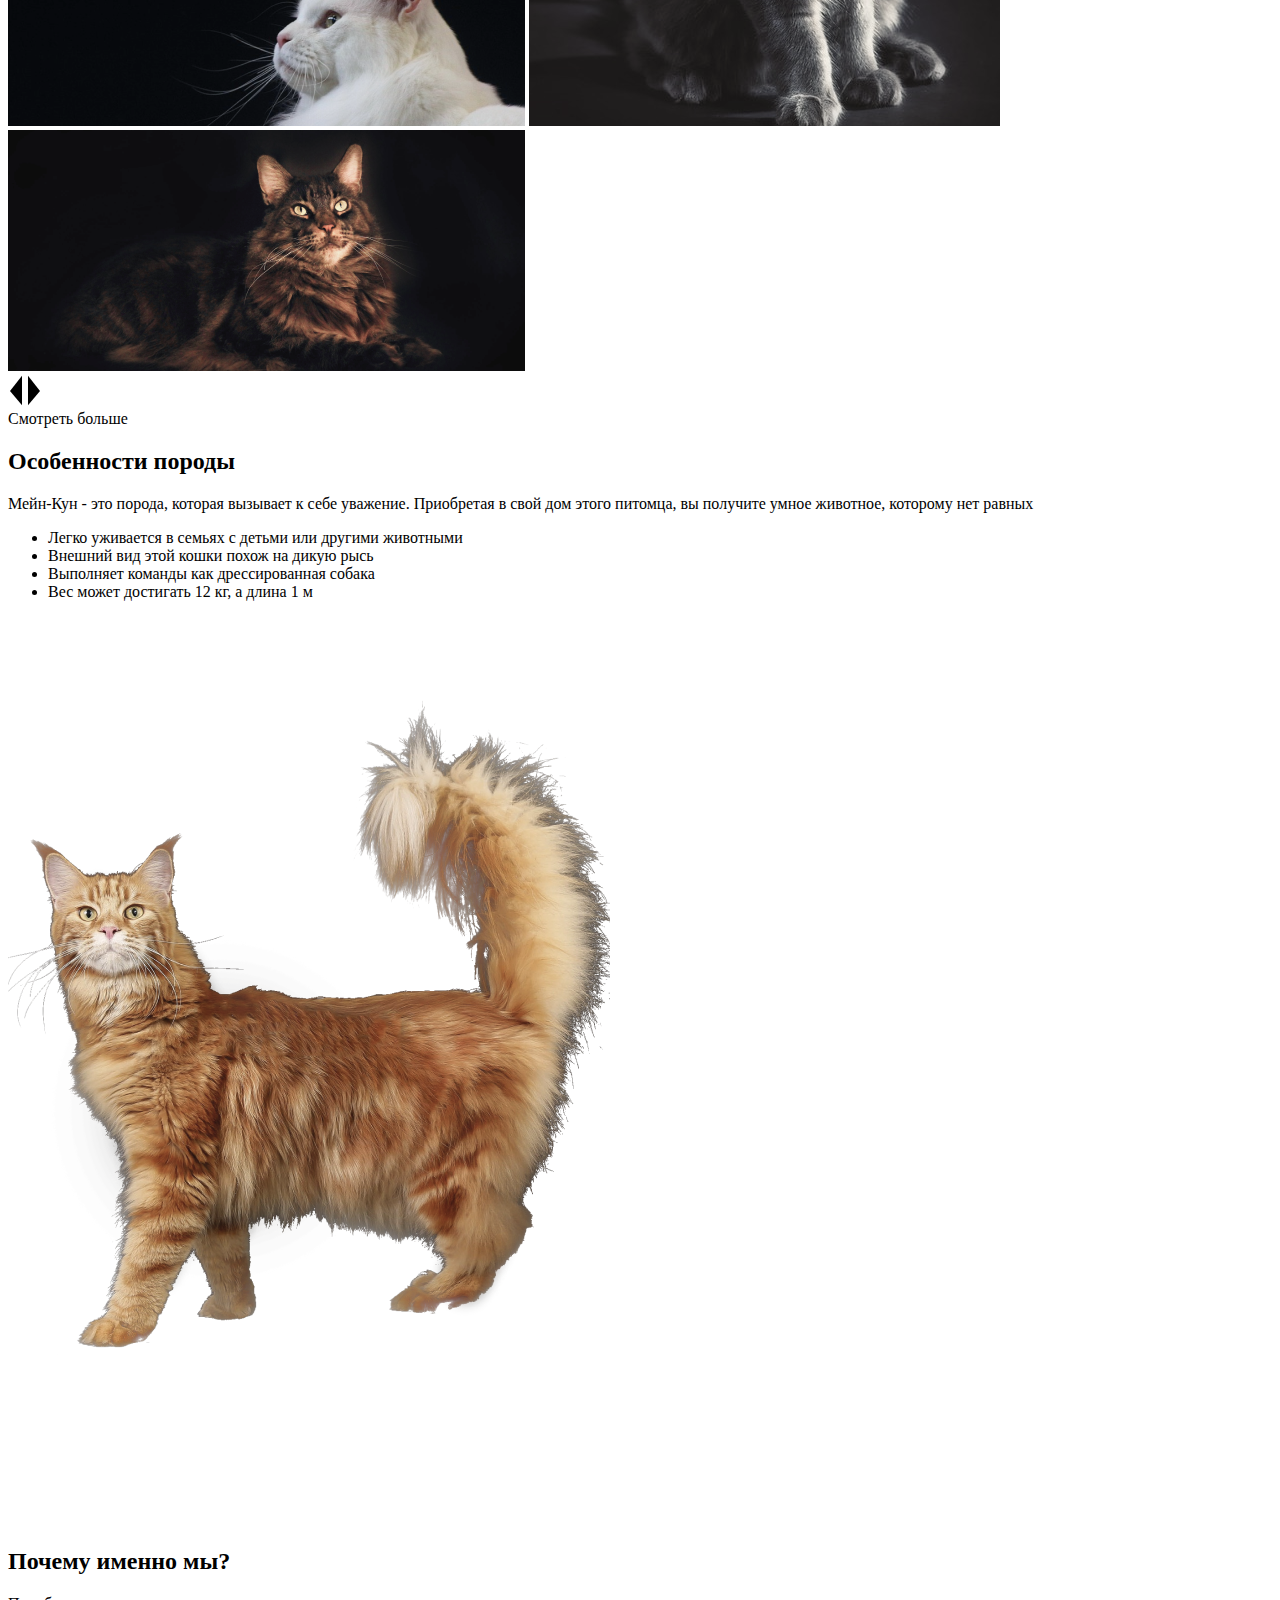
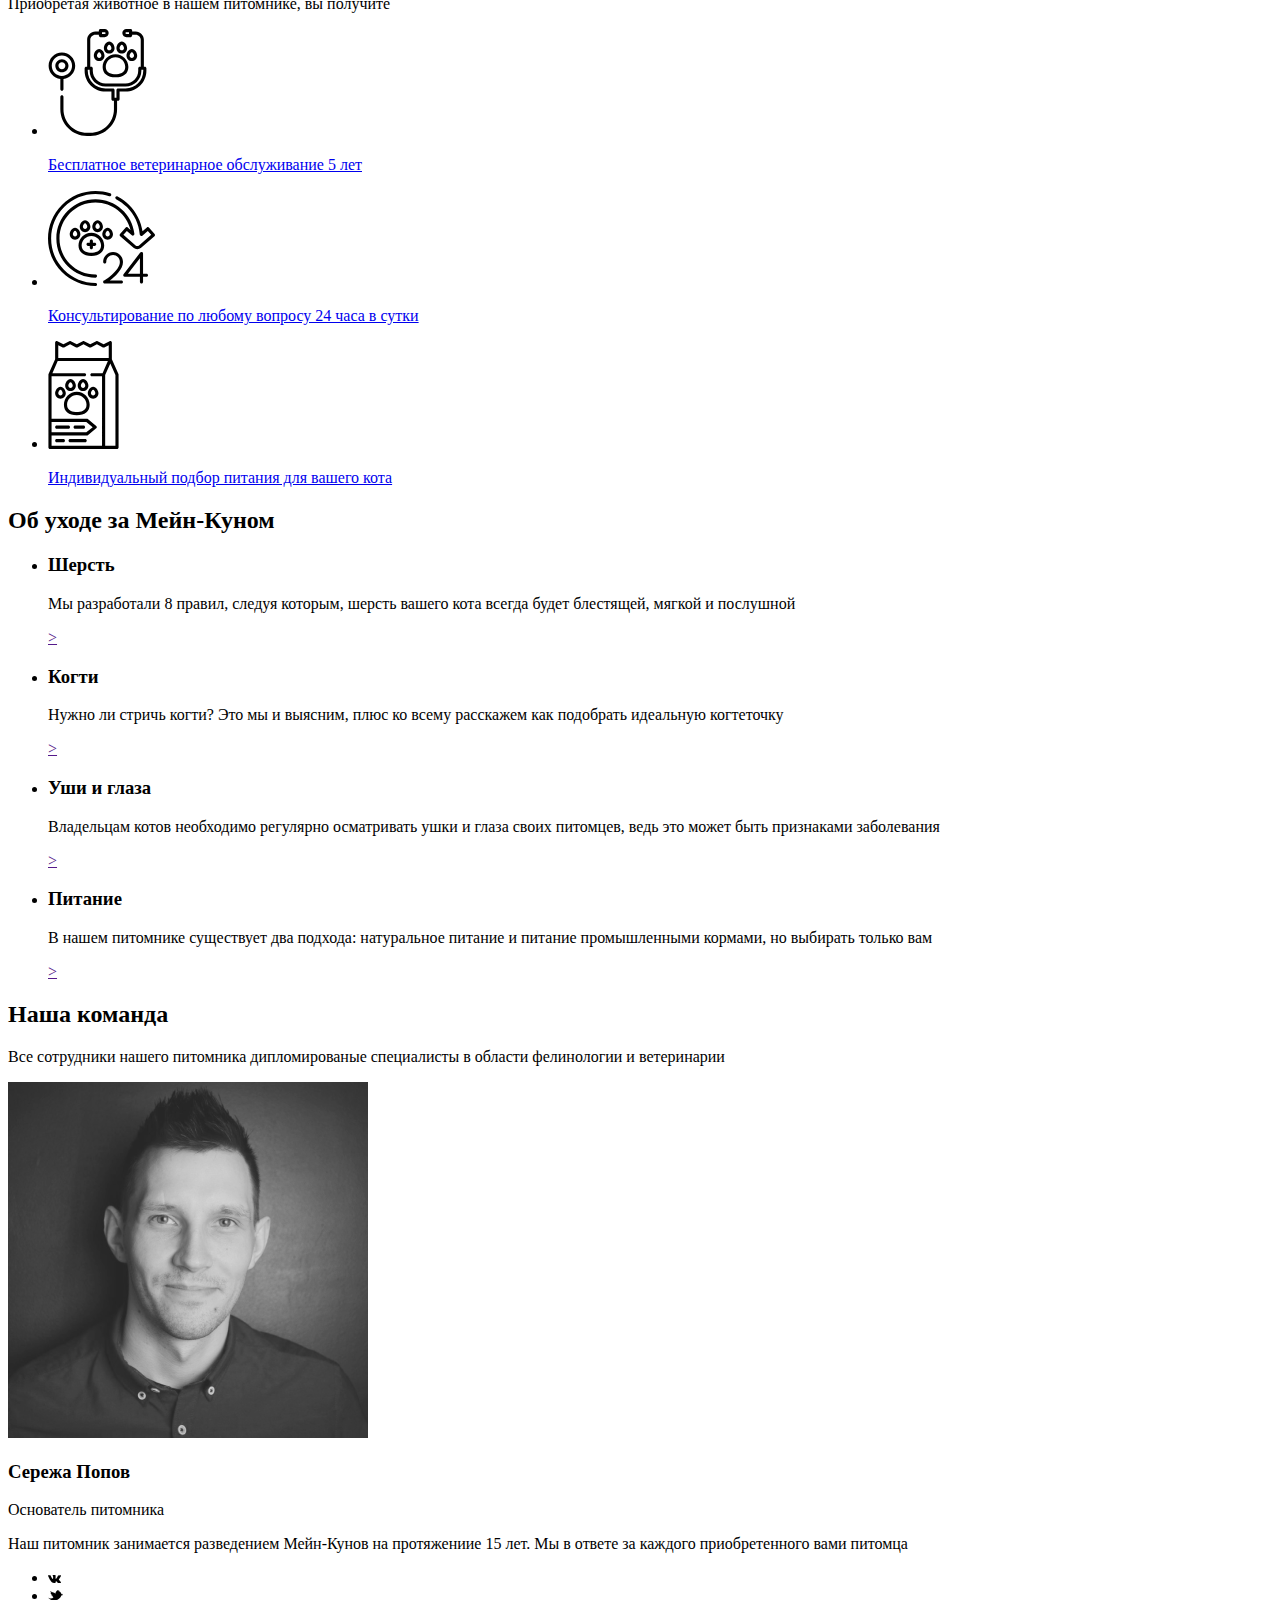
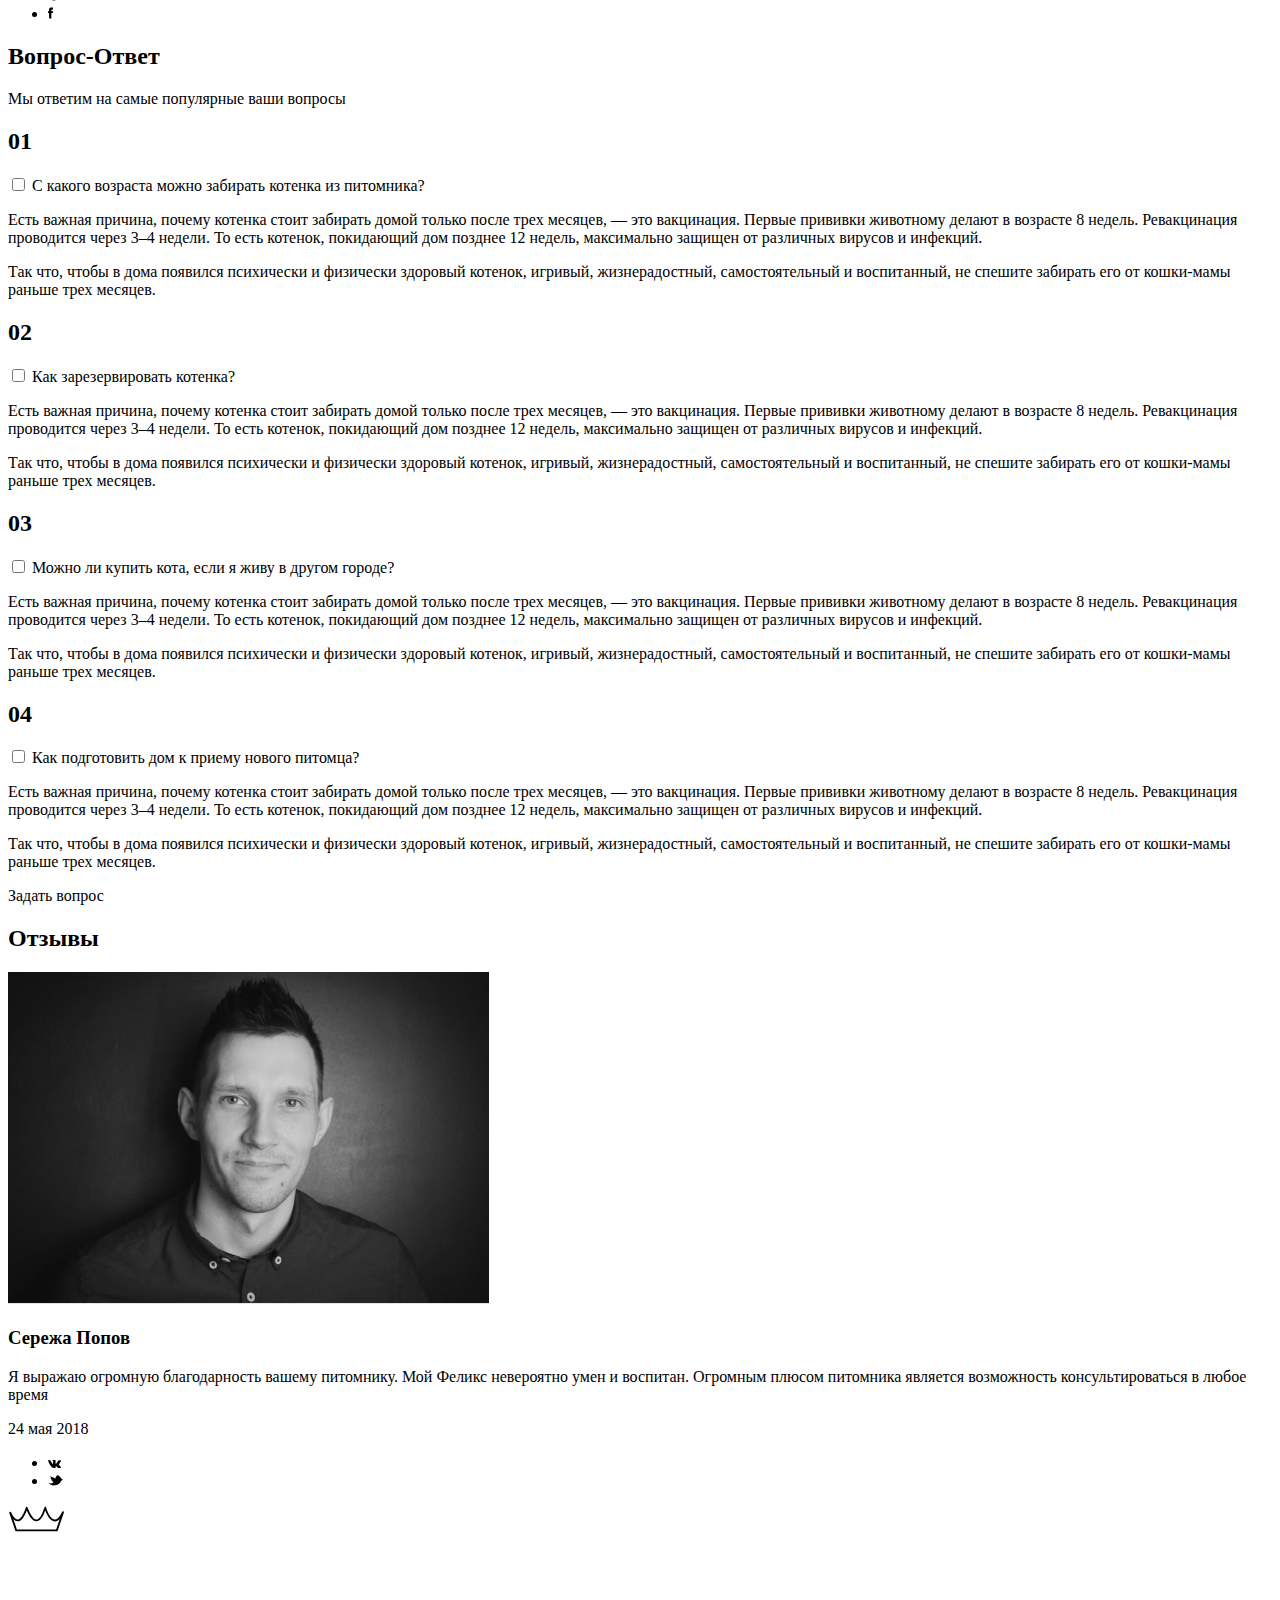
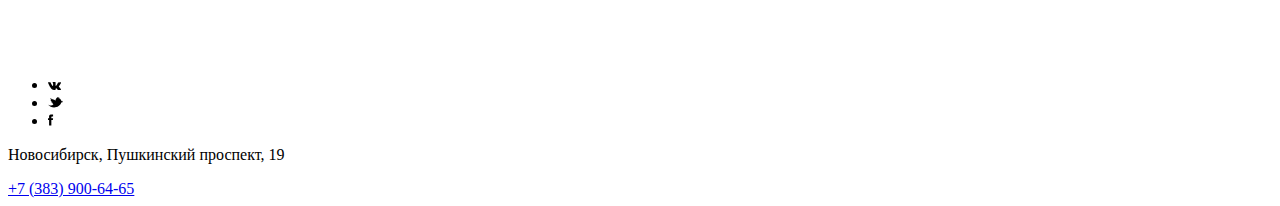
==== commit 0910a84a: "80%" ====
--- a/src/index.html
+++ b/src/index.html
@@ -66,11 +66,20 @@
                         <a href="" class="main__pets-item item">Котята</a>
                     </div>
                     <div class="main__pets-collage">
-                        <img src="img/MaskGroup.png" alt="Кот" >
-                        <img src="img/MaskGroup1.png" alt="Кот">
-                        <img src="img/MaskGroup0.png" alt="Кот">
-                </div>
-                <a class="main__pets-link button">Смотреть больше</a>
+                        <img src="img/MaskGroup.png" alt="Кот" class="main__pets-cat cat-right">
+                        <img src="img/MaskGroup1.png" alt="Кот" class="main__pets-cat cat-general">
+                        <img src="img/MaskGroup0.png" alt="Кот" class="main__pets-cat cat-left">
+                        <div class="main__pets-swiper">
+                            <svg class="main__pets-arrow left" width="15" height="31" viewBox="0 0 15 31">
+                                <use xlink:href="img/left.svg#left"></use>
+                            </svg>
+                            <svg class="main__pets-arrow right" width="15" height="31" viewBox="0 0 15 31">
+                                <use xlink:href="img/right.svg#right"></use>
+                            </svg>
+                        </div>   
+                    </div>
+                    <a class="main__pets-link button">Смотреть больше</a>
+                </div>
             </section>
 
             <section class="main__preed"> <!--Особенности породы-->
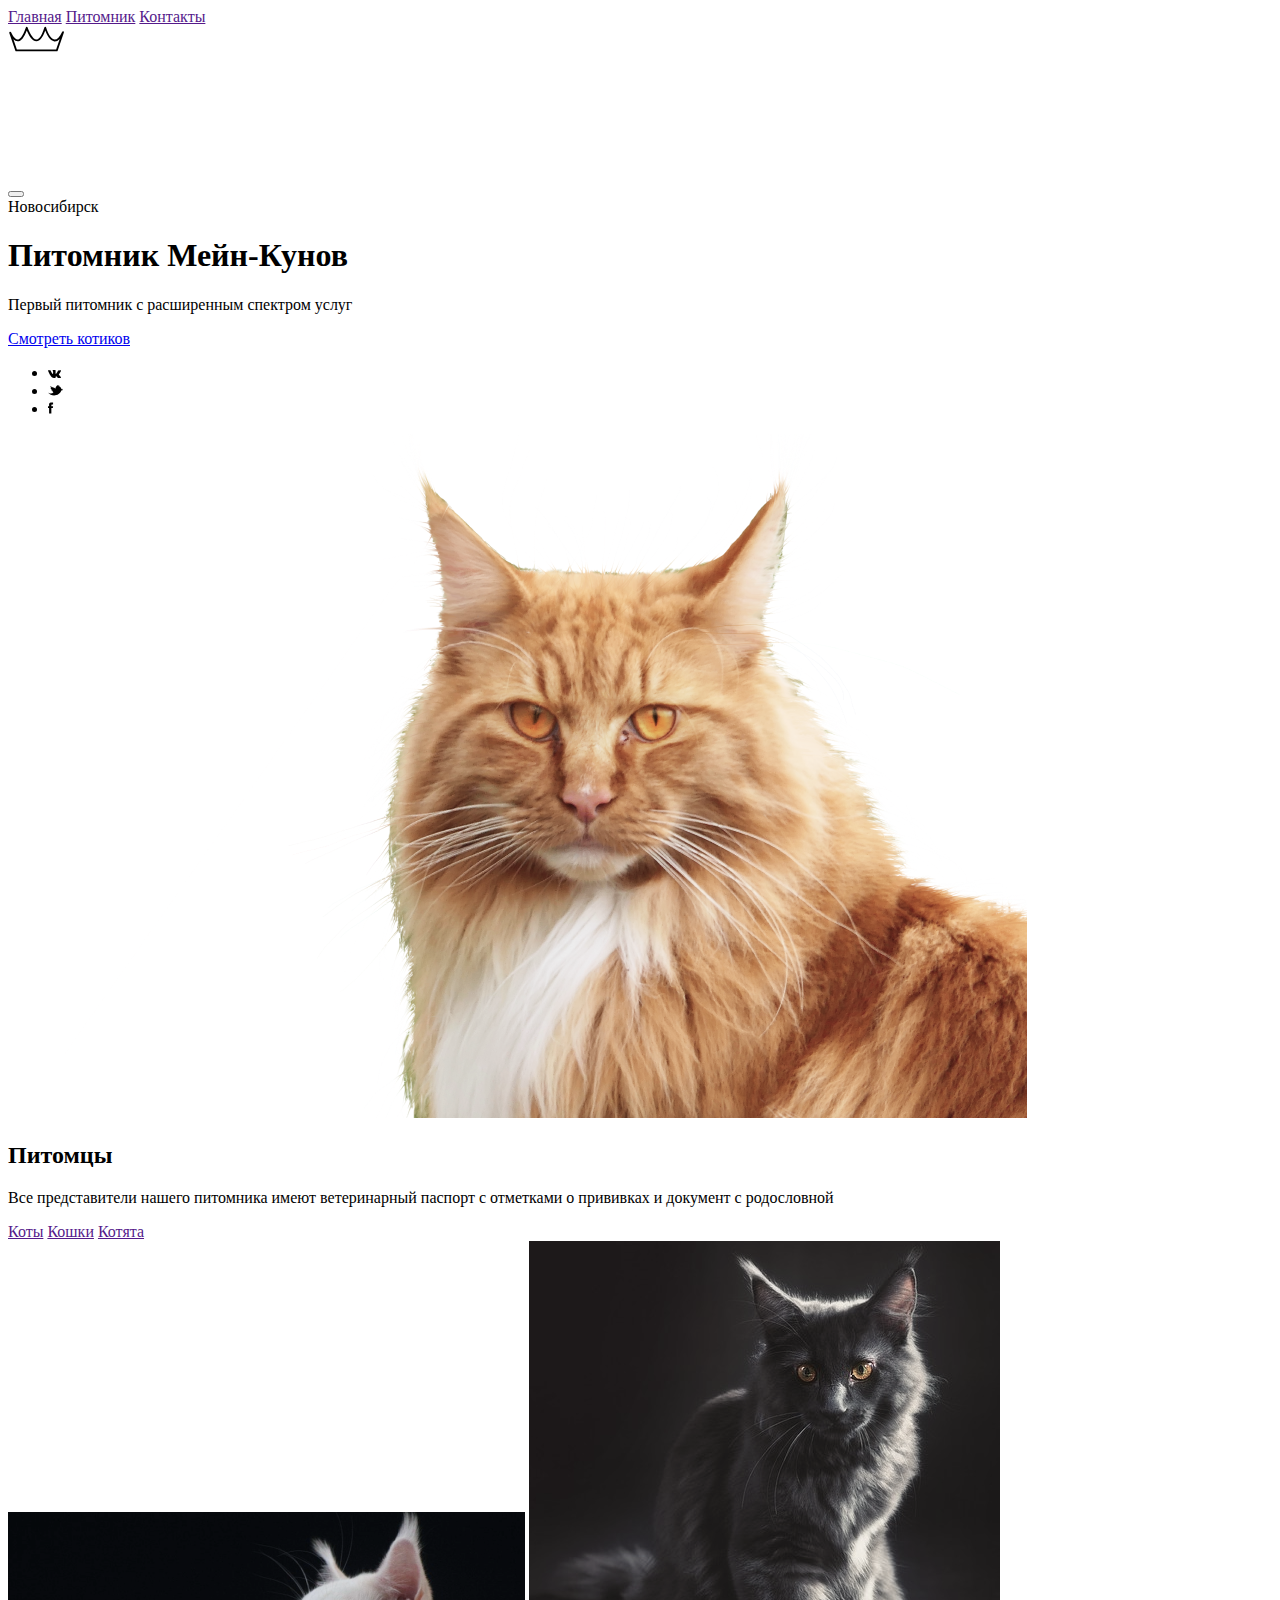
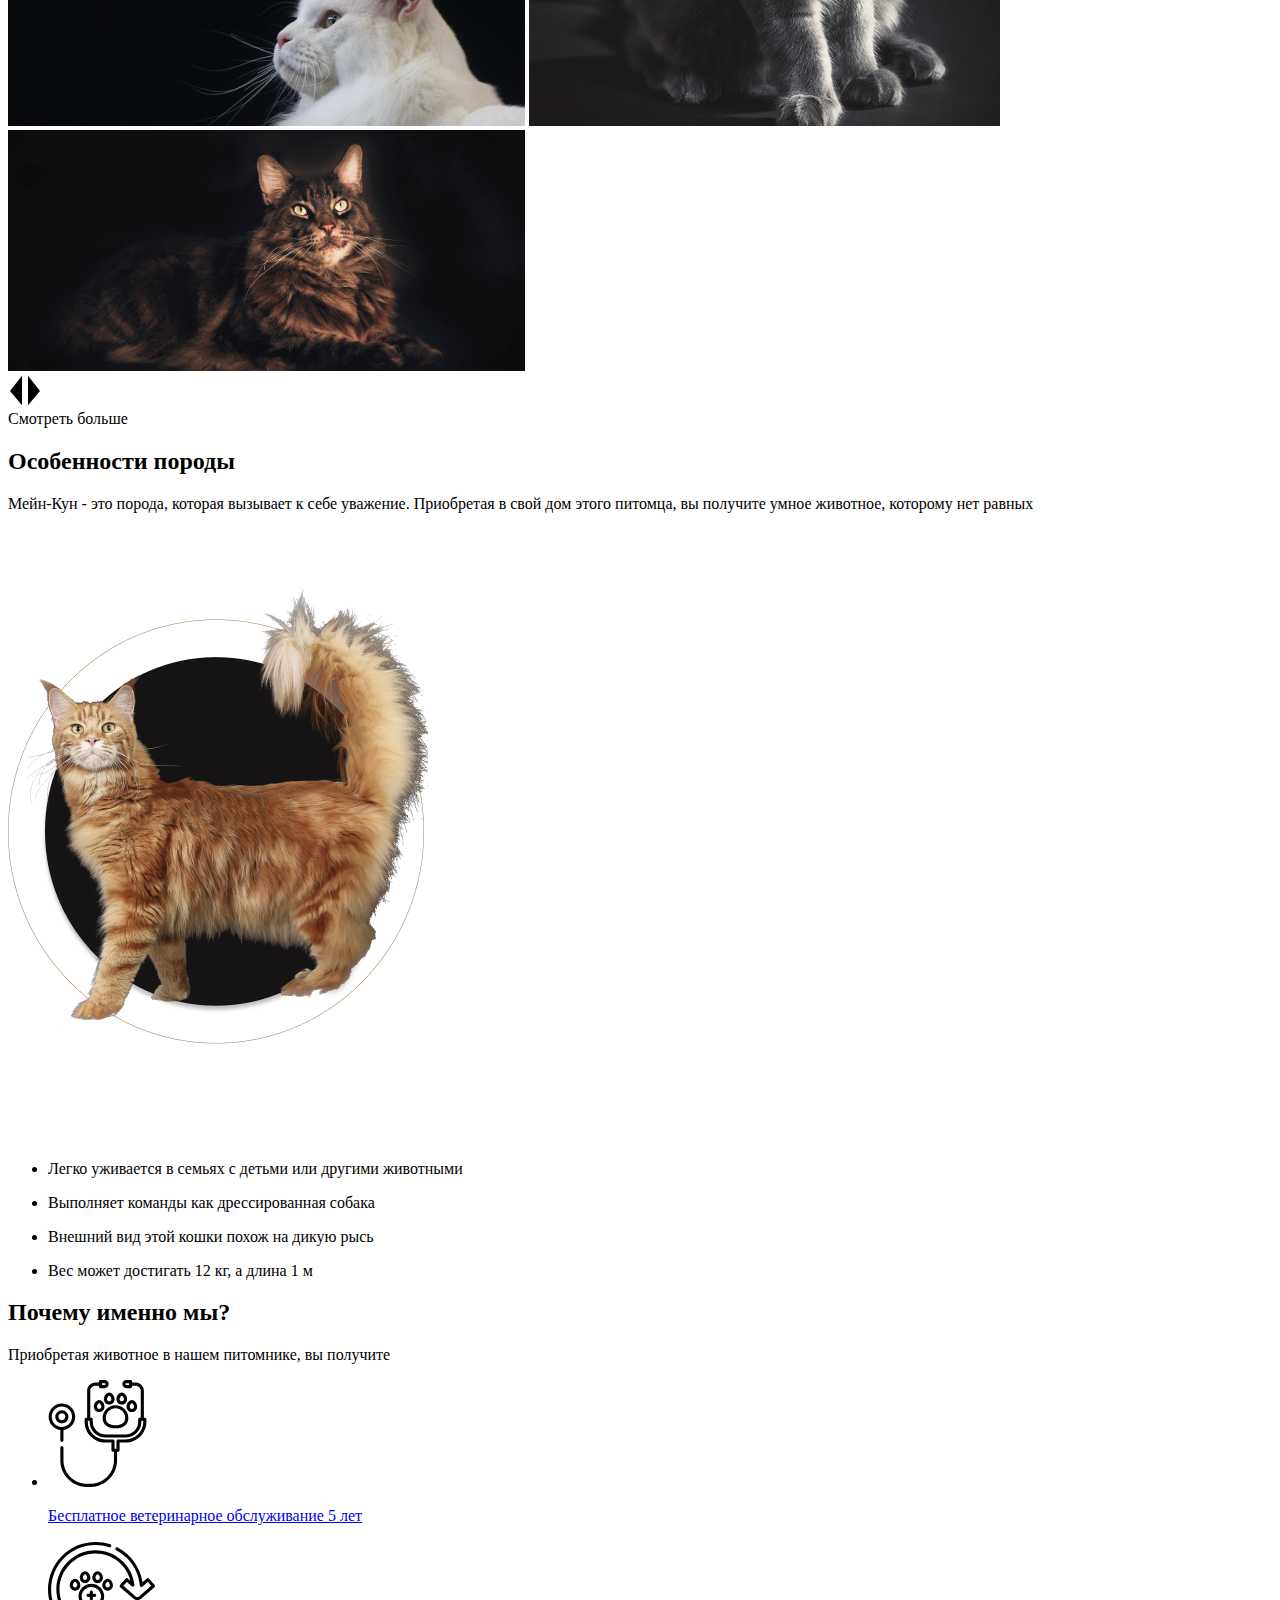
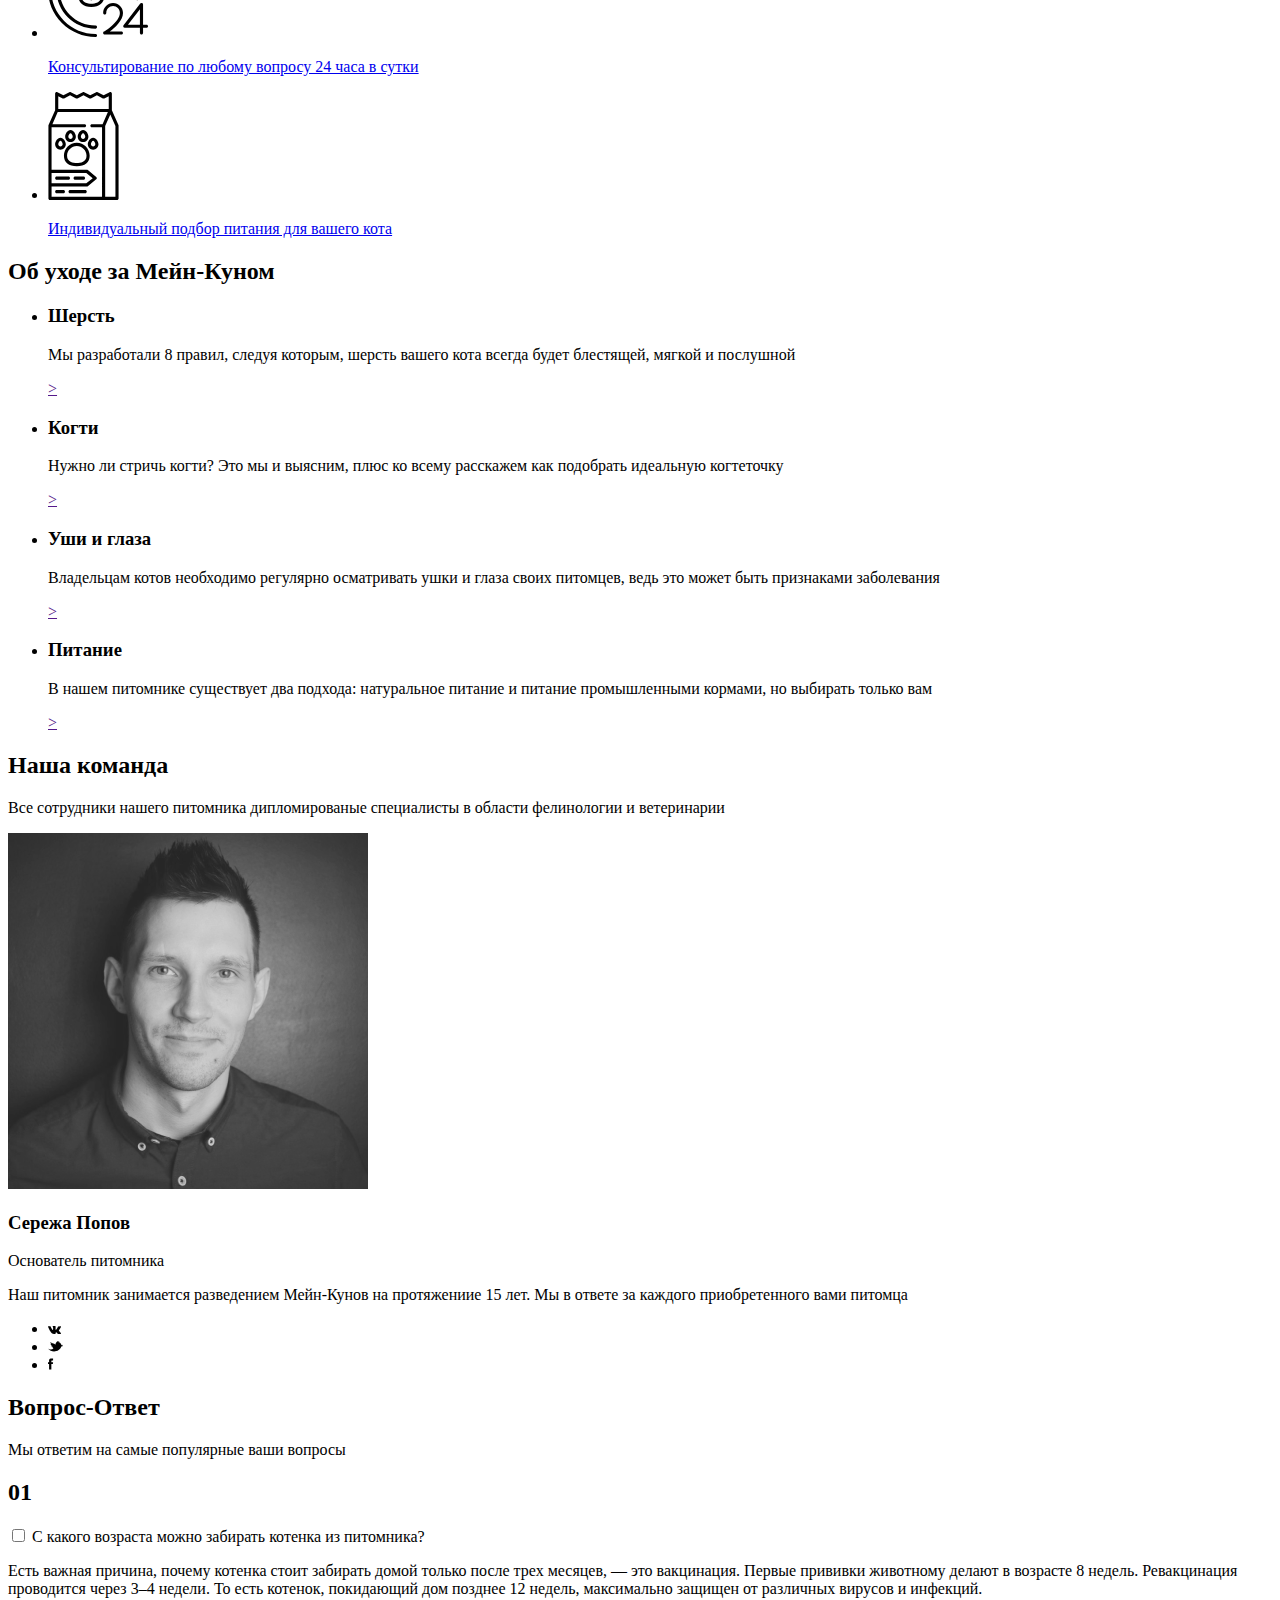
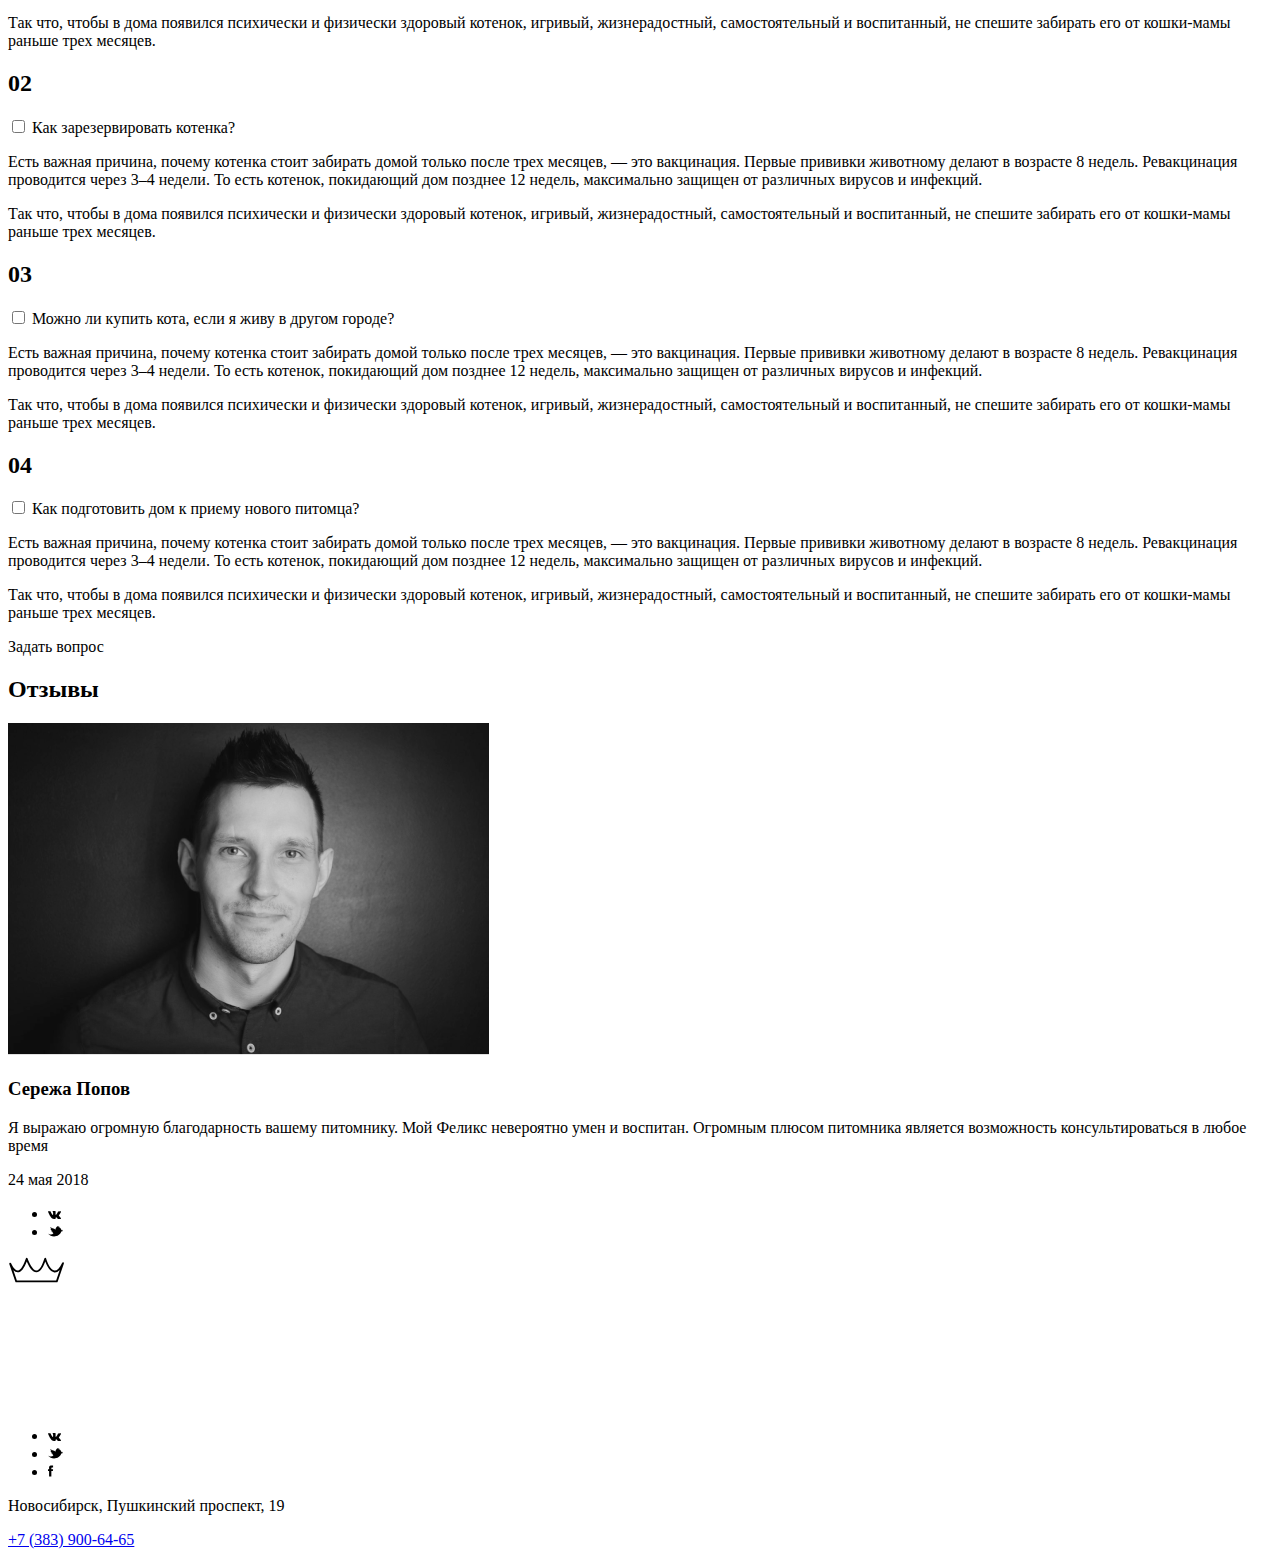
==== commit 3ad5afd1: "95%" ====
--- a/src/index.html
+++ b/src/index.html
@@ -82,19 +82,38 @@
                 </div>
             </section>
 
-            <section class="main__preed"> <!--Особенности породы-->
-                <div class="container">
-                    <h2 class="main__preed-title title">Особенности породы</h2>
-                    <p class="main__preed-pref txt">Мейн-Кун - это порода, которая вызывает к себе уважение. Приобретая в свой дом этого питомца, вы получите умное животное, которому нет равных </p>
-                    <ul>
-                        <li>Легко уживается в семьях с детьми или другими животными</li>
-                        <li>Внешний вид этой кошки похож на дикую рысь</li>
-                        <li>Выполняет команды как дрессированная собака</li>
-                        <li>Вес может достигать 12 кг, а длина 1 м</li>
-                    </ul>
-                    <img src="img/котя3.png" alt="">
-                </div>
-            </section>
+            <section class="main-breeds">
+                <div class="container">
+                    <div class="main-breeds__inner">
+                        <div class="main-breeds_lead lead__text">
+                            <h2 class="lead__text-title title">Особенности породы</h2>
+                            <p class="lead__text-subtitle subtitle">Мейн-Кун - это порода, которая вызывает к себе уважение. Приобретая в свой дом этого питомца, вы получите умное животное, которому нет равных</p>
+                        </div>
+                        <div class="features__content">
+                            <picture>
+                                <source media="(max-width: 767px)" srcset="img/breeds-cat-mobile@1x.png 1x, img/breeds-cat-mobile@2x.png 2x">
+                                <source media="(max-width: 1365px)" srcset="img/breeds-cat-tablet@1x.png 1x, img/breeds-cat-tablet@2x.png 2x">
+                                <img class="features__content-picture" src="img/breeds-cat-desktop@1x.png" srcset="img/breeds-cat-desktop@2x.png 2x" alt="Особенности породы">
+                            </picture>
+    
+                            <ul class="features__content-list">
+                                <li class="features__content-item">
+                                    <p class="features__content-text">Легко уживается в семьях с детьми или другими животными</p>
+                                </li>
+                                <li class="features__content-item">
+                                    <p class="features__content-text">Выполняет команды как дрессированная собака</p>
+                                </li>
+                                <li class="features__content-item">
+                                    <p class="features__content-text">Внешний вид этой кошки похож на дикую рысь</p>
+                                </li>
+                                <li class="features__content-item">
+                                    <p class="features__content-text">Вес может достигать 12 кг, а длина 1 м</p>
+                                </li>
+                            </ul>
+                        </div>
+                    </div>
+                </div>
+            </section> 
 
             <section class="main__aboutus"> <!--О нас-->
                 <div class="container">
@@ -104,7 +123,7 @@
                         <li class="main__aboutus-item">
                             <a href="#" class="main__aboutus-button">
                                 <div class="main__aboutus-picture">
-                                    <svg class="main__aboutus-logo" width="99" height="107"     viewBox="0 0 99 107">
+                                    <svg class="main__aboutus-logo" width="99" height="107" viewBox="0 0 99 107">
                                         <use xlink:href="img/aboutus1.svg#aboutus1"></use>
                                     </svg>
                                 </div>
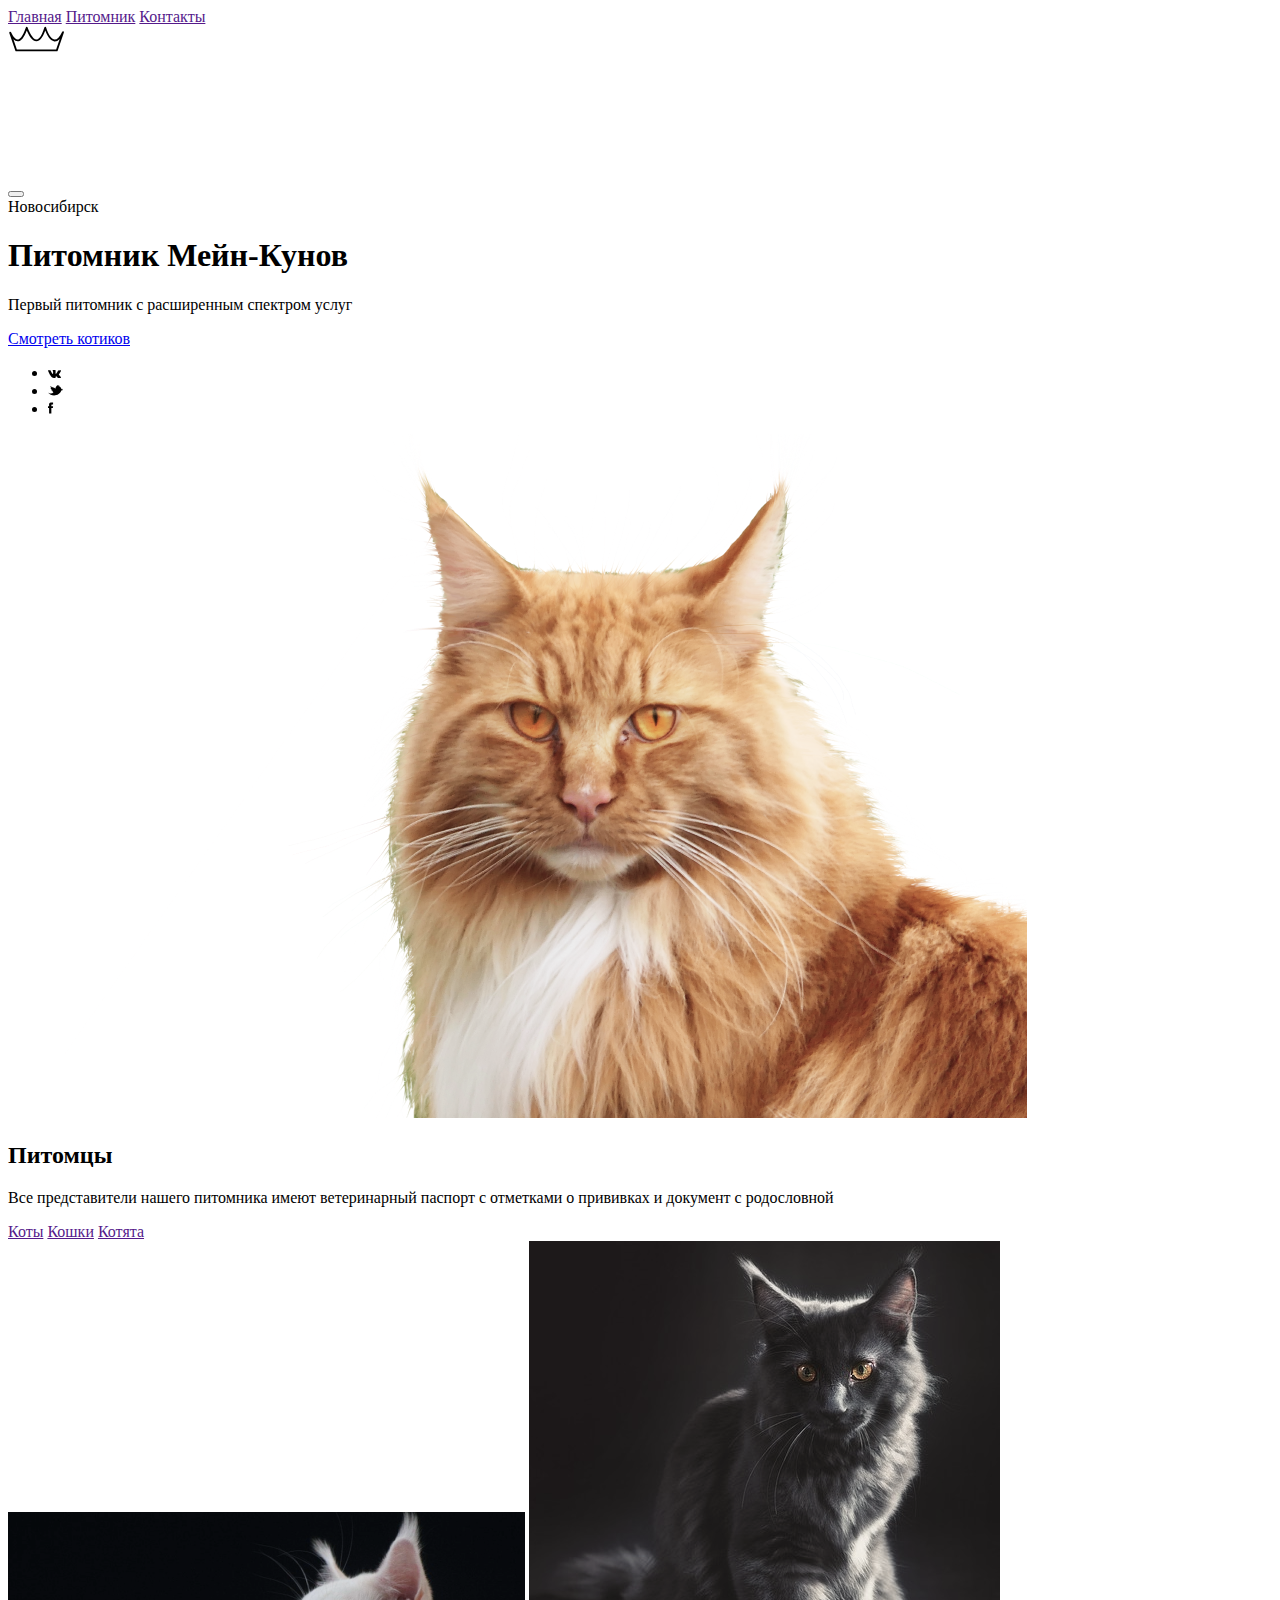
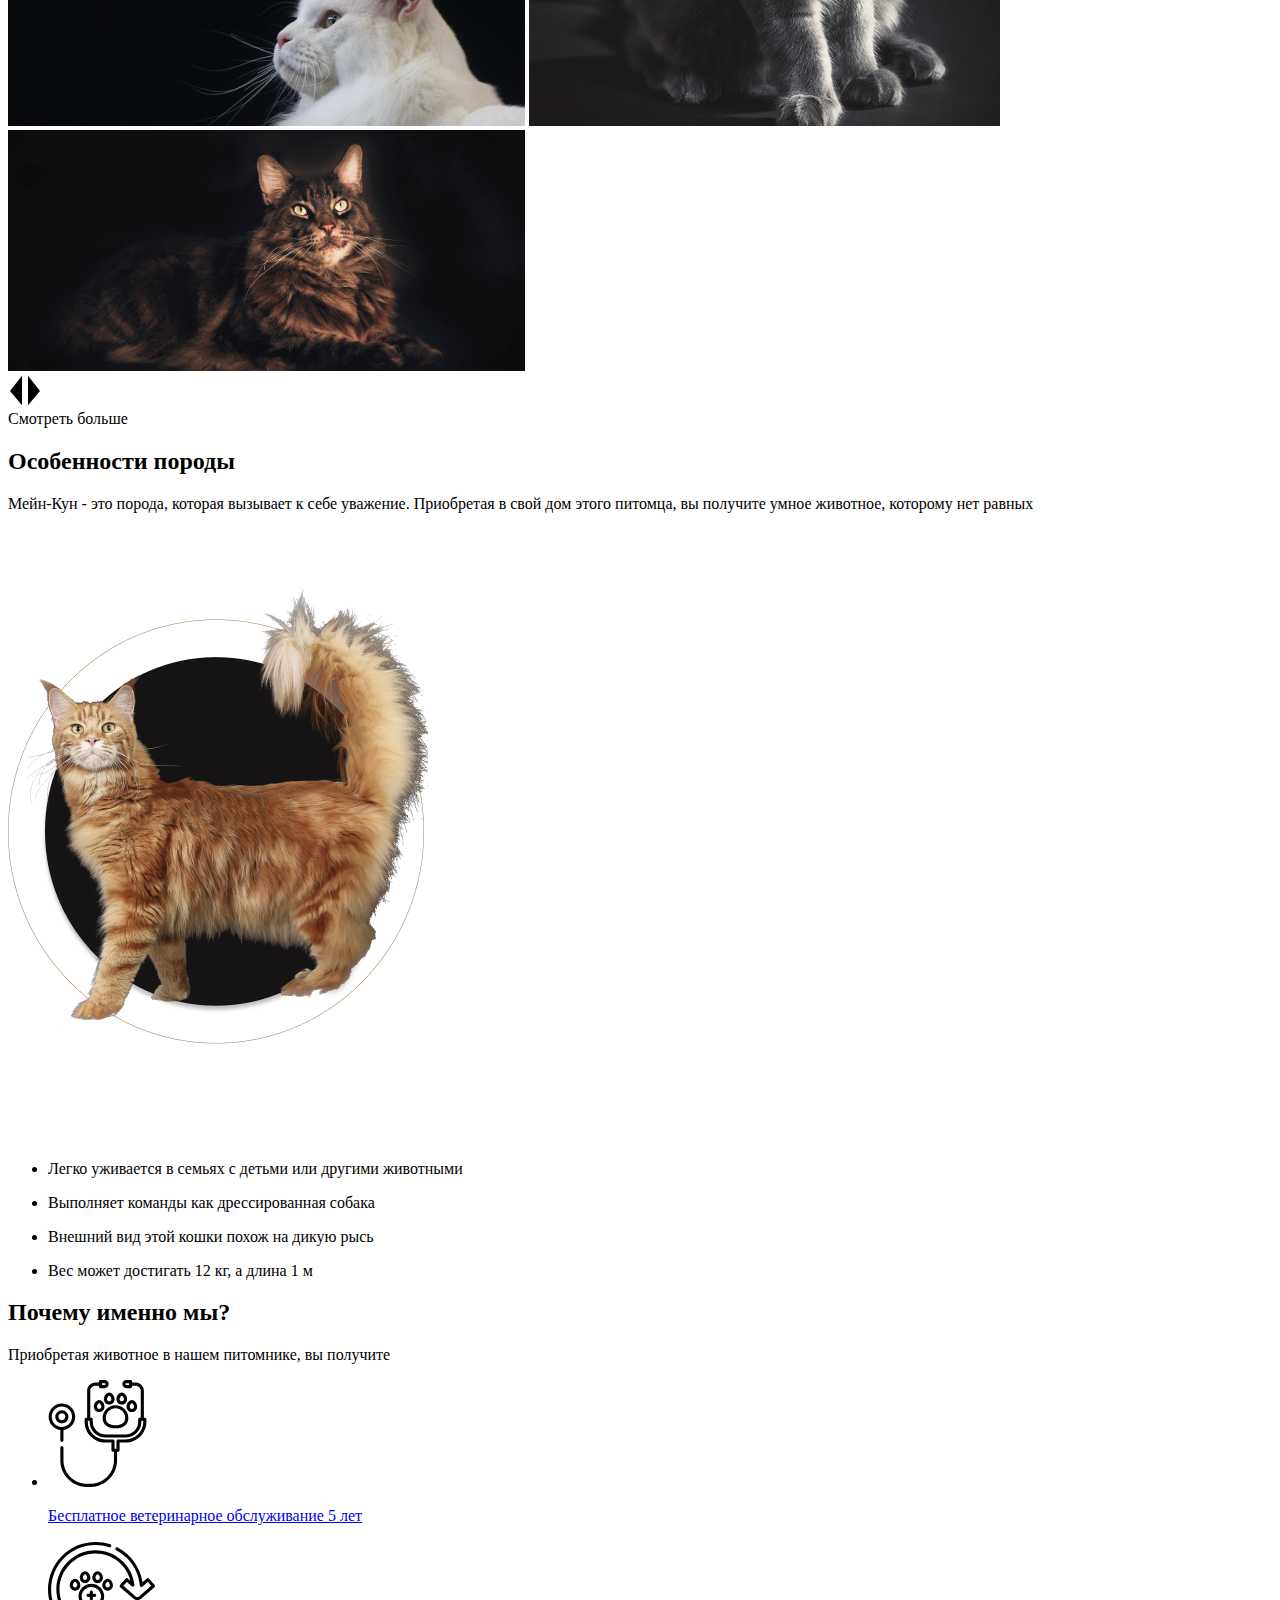
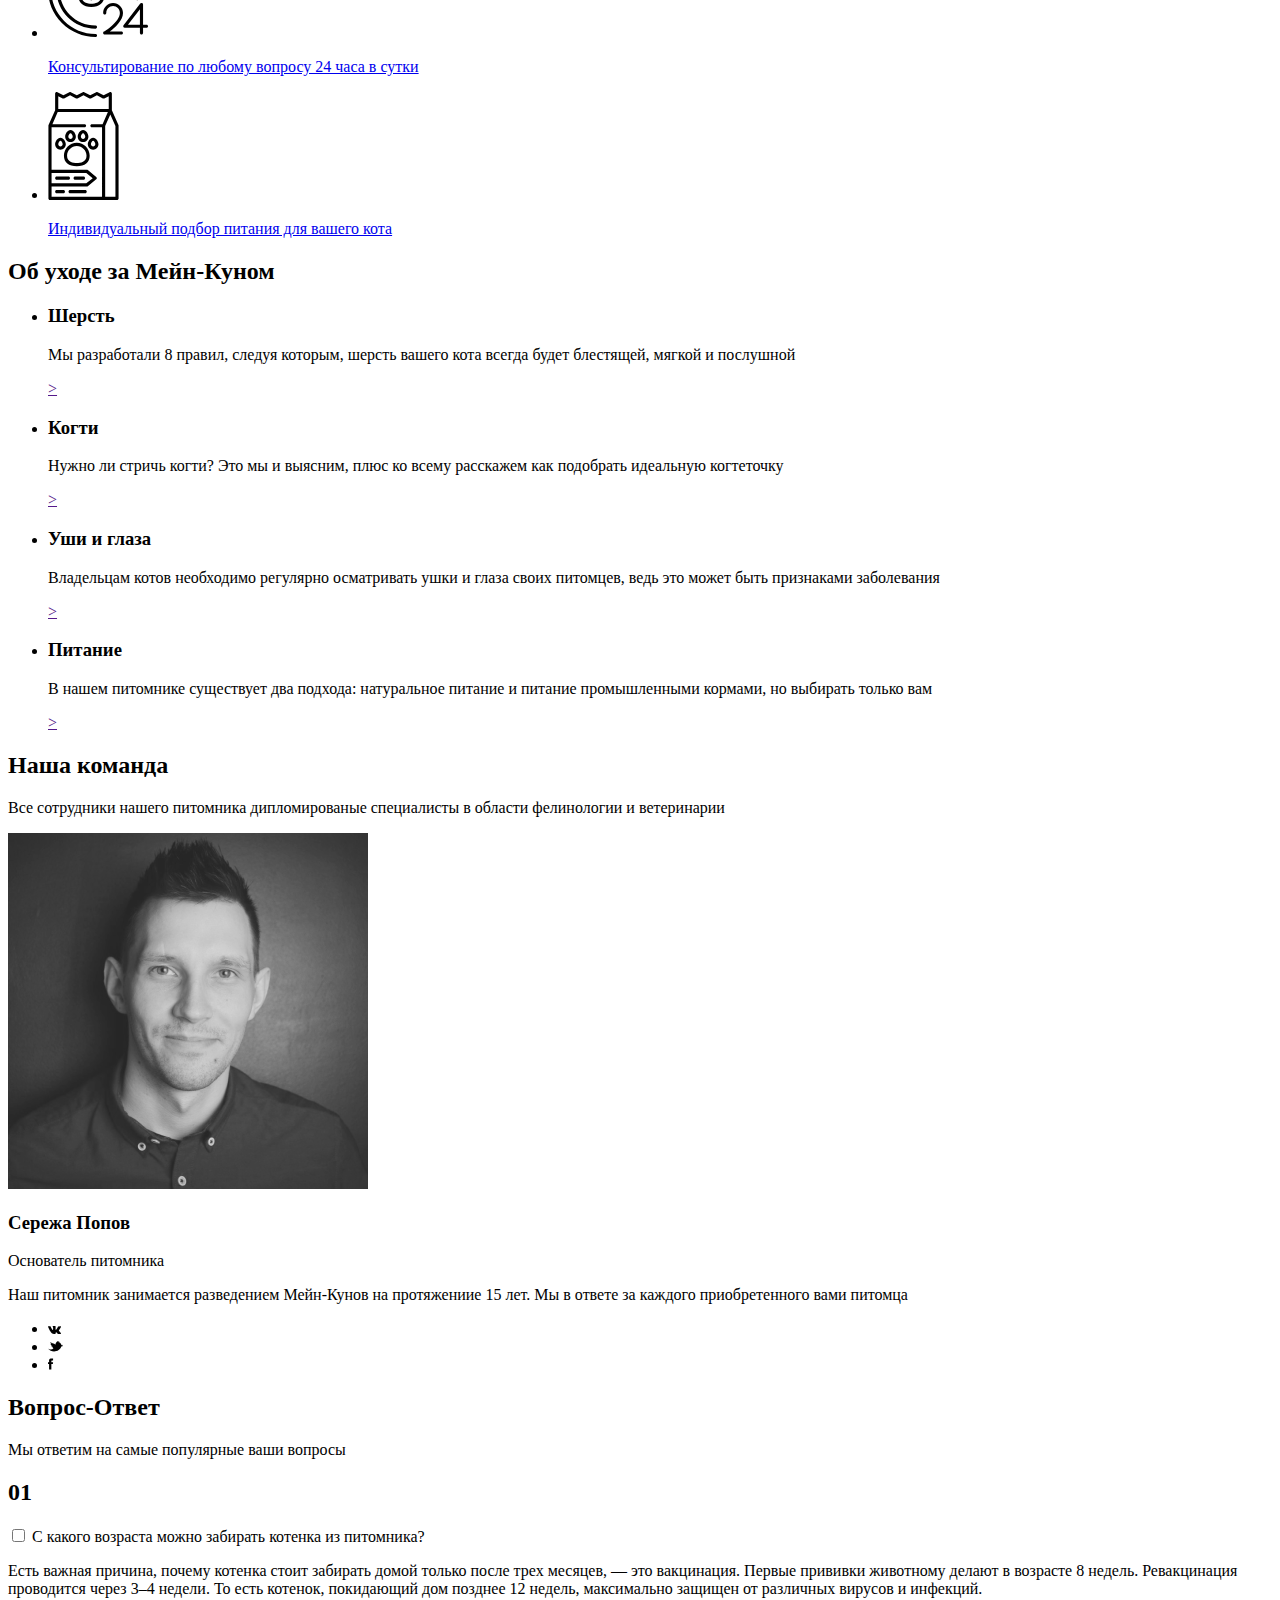
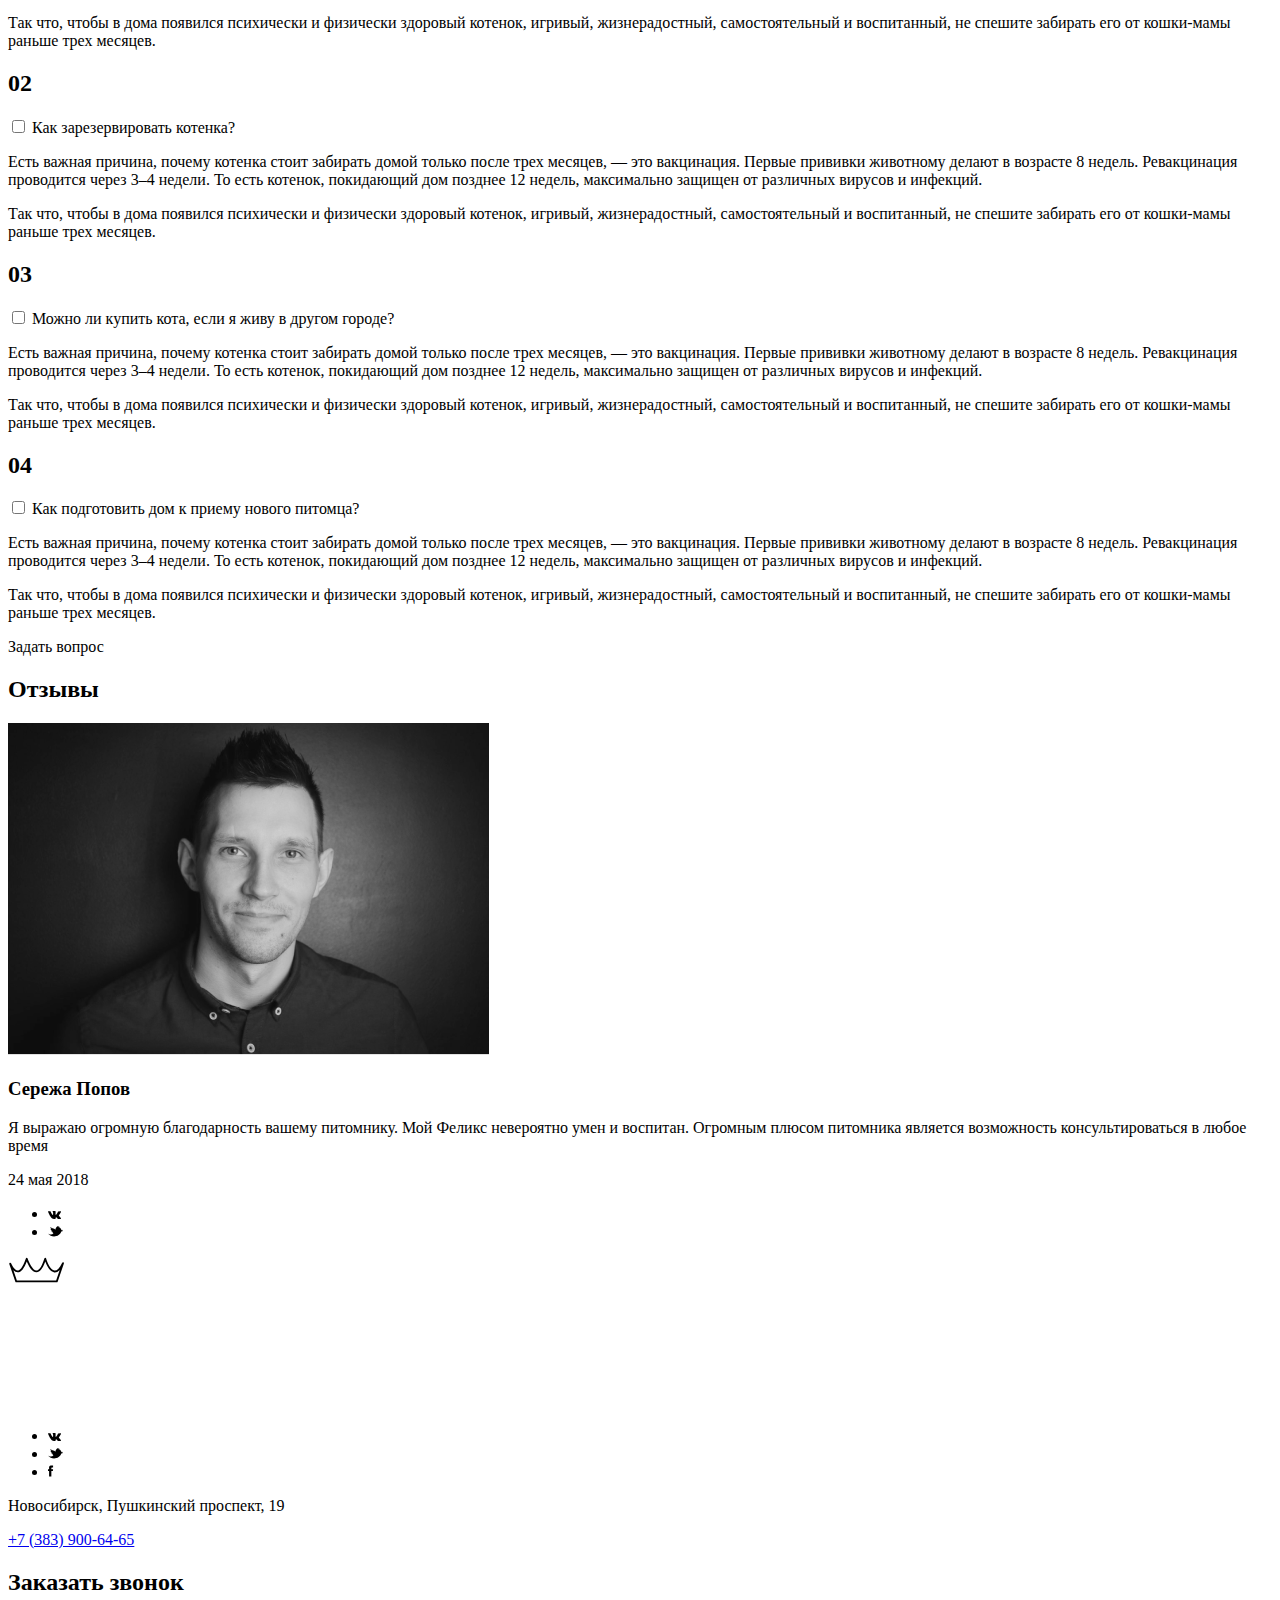
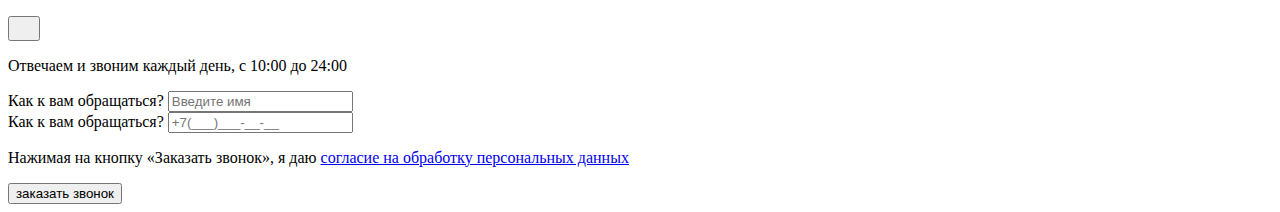
==== commit 5f32adfa: "done" ====
--- a/src/index.html
+++ b/src/index.html
@@ -87,7 +87,7 @@
                     <div class="main-breeds__inner">
                         <div class="main-breeds_lead lead__text">
                             <h2 class="lead__text-title title">Особенности породы</h2>
-                            <p class="lead__text-subtitle subtitle">Мейн-Кун - это порода, которая вызывает к себе уважение. Приобретая в свой дом этого питомца, вы получите умное животное, которому нет равных</p>
+                            <p class="lead__text-subtitle txt">Мейн-Кун - это порода, которая вызывает к себе уважение. Приобретая в свой дом этого питомца, вы получите умное животное, которому нет равных</p>
                         </div>
                         <div class="features__content">
                             <picture>
@@ -191,38 +191,38 @@
             </section>
 
             <section class="main__team"> <!--Наша команда-->
-                <div class="container">
-                    <h2 class = "main__team-title title">Наша команда</h2>
-                    <p class="main__team-pref txt">Все сотрудники нашего питомника дипломированые специалисты в области фелинологии и ветеринарии</p>
-                    <div class="main__team-mate">
-                        <img src="img/faceteam.png" alt="" class="main__team-photo">
-                        <div class="main__team-infomate">
-                            <div class="main__team-block">
-                                <h3 class="main__team-name">Сережа Попов</h3>
-                                <p class="main__team-position">Основатель питомника</p>
-                                <p class="main__team-quote">Наш питомник занимается разведением Мейн-Кунов на протяжениие 15 лет. Мы в ответе за каждого приобретенного вами питомца</p>
-                                <ul class="main__team-soclist">
-                                    <li class="main__team-item"><a href="" class="main__team-link">
-                                        <svg class="main__team-net net" width="13" height="8" viewBox="0 0 13 8">
-                                            <use xlink:href="img/vk.svg#vk"></use>
-                                        </svg>
-                                    </a></li>
-                                    <li class="main__team-item"><a href="" class="main__team-link">
-                                        <svg class="main__team-net net" width="16" height="11" viewBox="0 0 16 11">
-                                            <use xlink:href="img/twitter.svg#twitter"></use>
-                                        </svg>
-                                    </a></li>
-                                    <li class="main__team-item"><a href="" class="main__team-item">
-                                        <svg class="main__team-net net" width="6" height="12" viewBox="0 0 6 12">
-                                            <use xlink:href="img/facebook.svg#facebook"></use>
-                                        </svg>
-                                    </a></li>
-                                </ul>
-                            </div>
-                        </div>
-                    </div>
-                </div>
-            </section>
+              <div class="container">
+                  <h2 class = "main__team-title title">Наша команда</h2>
+                  <p class="main__team-pref txt">Все сотрудники нашего питомника дипломированые специалисты в области фелинологии и ветеринарии</p>
+                  <div class="main__team-mate">
+                      <img src="img/faceteam.png" alt="" class="main__team-photo">
+                      <div class="main__team-infomate">
+                          <div class="main__team-block">
+                              <h3 class="main__team-name">Сережа Попов</h3>
+                              <p class="main__team-position">Основатель питомника</p>
+                              <p class="main__team-quote">Наш питомник занимается разведением Мейн-Кунов на протяжениие 15 лет. Мы в ответе за каждого приобретенного вами питомца</p>
+                              <ul class="main__team-soclist">
+                                  <li class="main__team-item"><a href="" class="main__team-link">
+                                      <svg class="main__team-net net" width="13" height="8" viewBox="0 0 13 8">
+                                          <use xlink:href="img/vk.svg#vk"></use>
+                                      </svg>
+                                  </a></li>
+                                  <li class="main__team-item"><a href="" class="main__team-link">
+                                      <svg class="main__team-net net" width="16" height="11" viewBox="0 0 16 11">
+                                          <use xlink:href="img/twitter.svg#twitter"></use>
+                                      </svg>
+                                  </a></li>
+                                  <li class="main__team-item"><a href="" class="main__team-item">
+                                      <svg class="main__team-net net" width="6" height="12" viewBox="0 0 6 12">
+                                          <use xlink:href="img/facebook.svg#facebook"></use>
+                                      </svg>
+                                  </a></li>
+                              </ul>
+                          </div>
+                      </div>
+                  </div>
+              </div>
+          </section>
 
             <section class="main__question"> <!--Вопрос-ответ-->
                 <div class="container">
@@ -292,7 +292,7 @@
                             </div>
                         </div>
                     </div>
-                    <a class="main__question-btn button">Задать вопрос</a>
+                    <a id="ask-btn" class="main__question-btn button">Задать вопрос</a>
                 </div>
             </section>
             
@@ -357,5 +357,39 @@
             </div> 
         </div>
     </footer>
+
+    <div class="popup" id="call">
+      <div class="popup__content">
+          <div class="popup__header">
+              <h2 class="popup__header-title">Заказать звонок</h2>
+              <button class="close-popup" id="close-popup">
+                  <svg class="close-popup-icon" width="16" height="16" viewBox="0 0 16 16">
+                      <use xlink:href="#btn-close"></use>
+                  </svg>
+              </button>
+          </div>
+          <p class="popup__content-text">Отвечаем и звоним каждый день, с 10:00 до 24:00</p>
+          <form class="form" action="#">
+              <div class="form__main">
+                  <div class="form__data-item">
+                      <label class="form__data-title" for="name">Как к вам обращаться?</label>
+                      <input class="form__data-input" type="text" name="name" id="name" placeholder="Введите имя">
+                  </div>
+                  <div class="form__data-item">
+                      <label class="form__data-title" for="phone">Как к вам обращаться?</label>
+                      <input class="form__data-input" id="phone" type="tel" name="phone" placeholder="+7(___)___-__-__">
+                  </div>
+              </div>
+              
+              <div class="form__footer">
+                  <div class="form__footer-agreement">
+                      <p class="form__footer-text">Нажимая на кнопку «Заказать звонок», я даю <a href="#" class="form__footer-link">согласие на обработку персональных данных</a></p>
+                  </div>
+                  <button class="form__footer-button" type="submit">заказать звонок</button>
+              </div>
+          </form>
+      </div>
+  </div>
+  
 </body>
 </html>